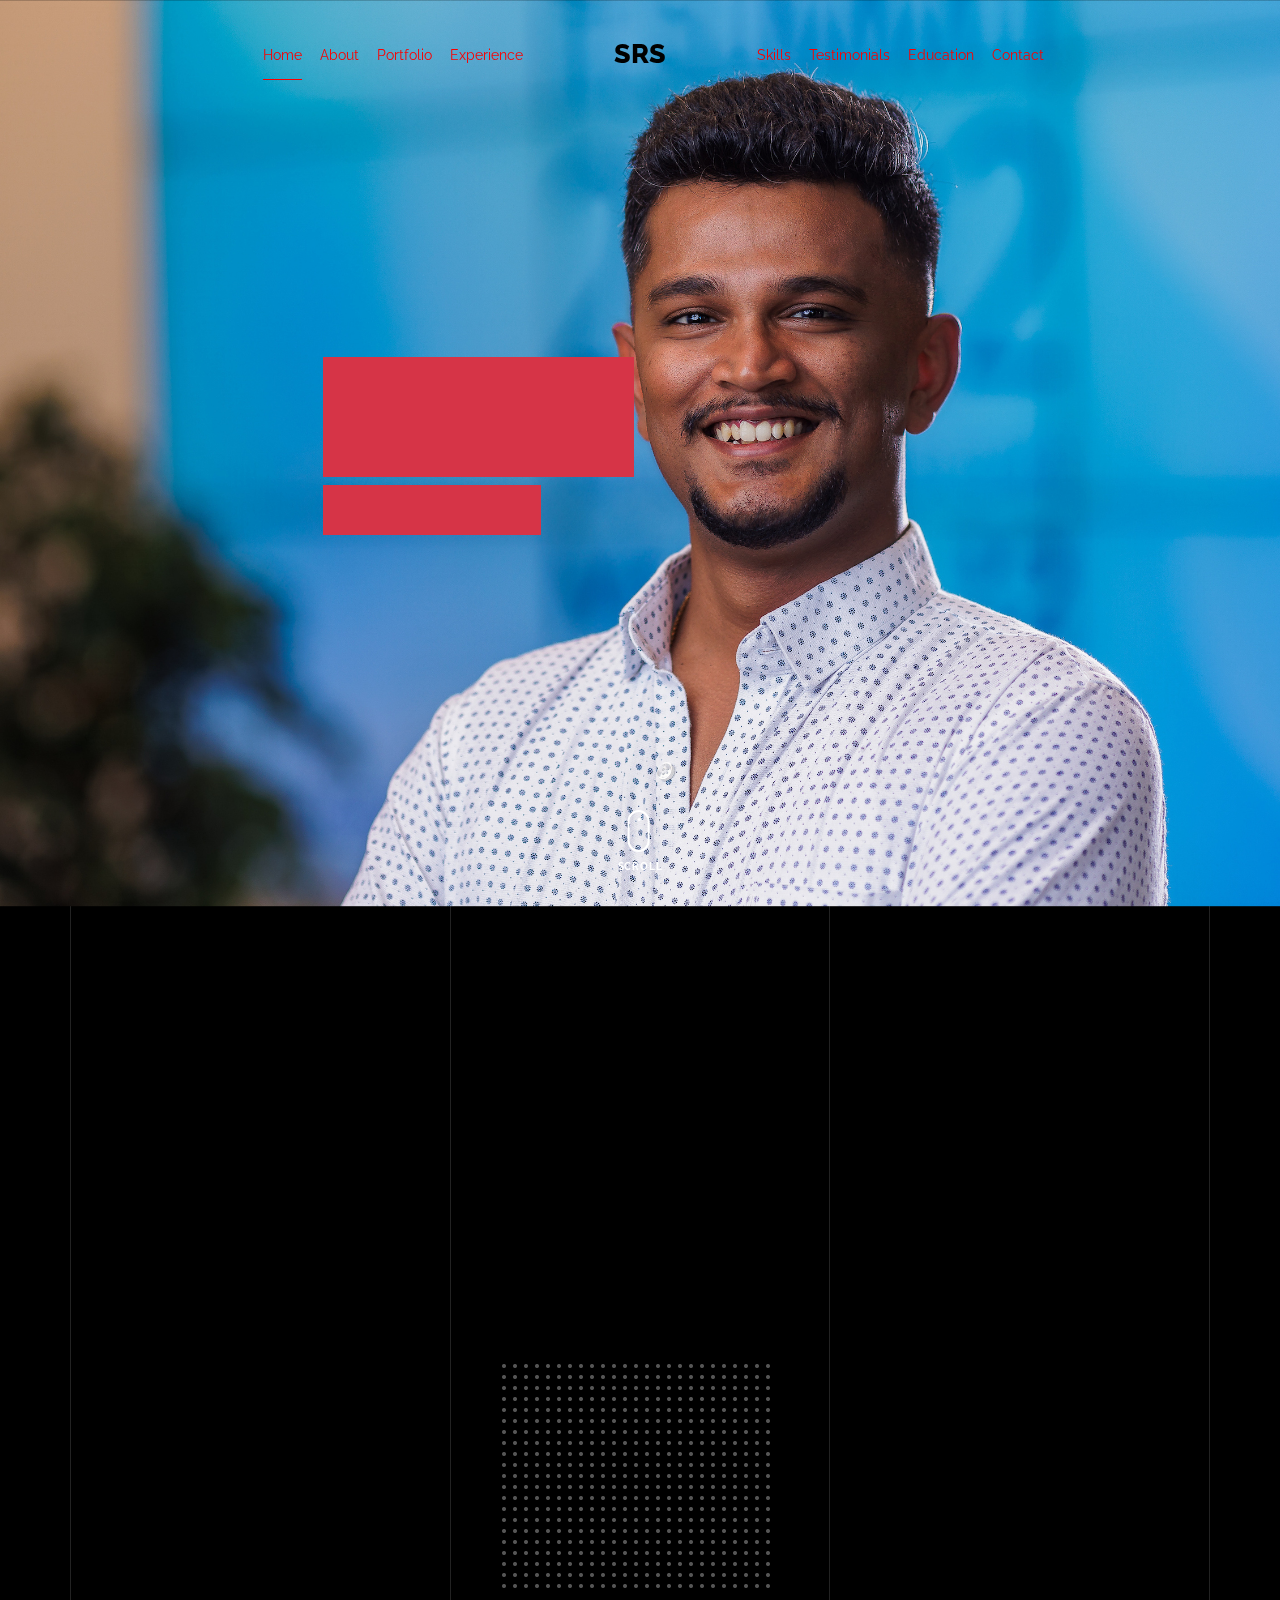
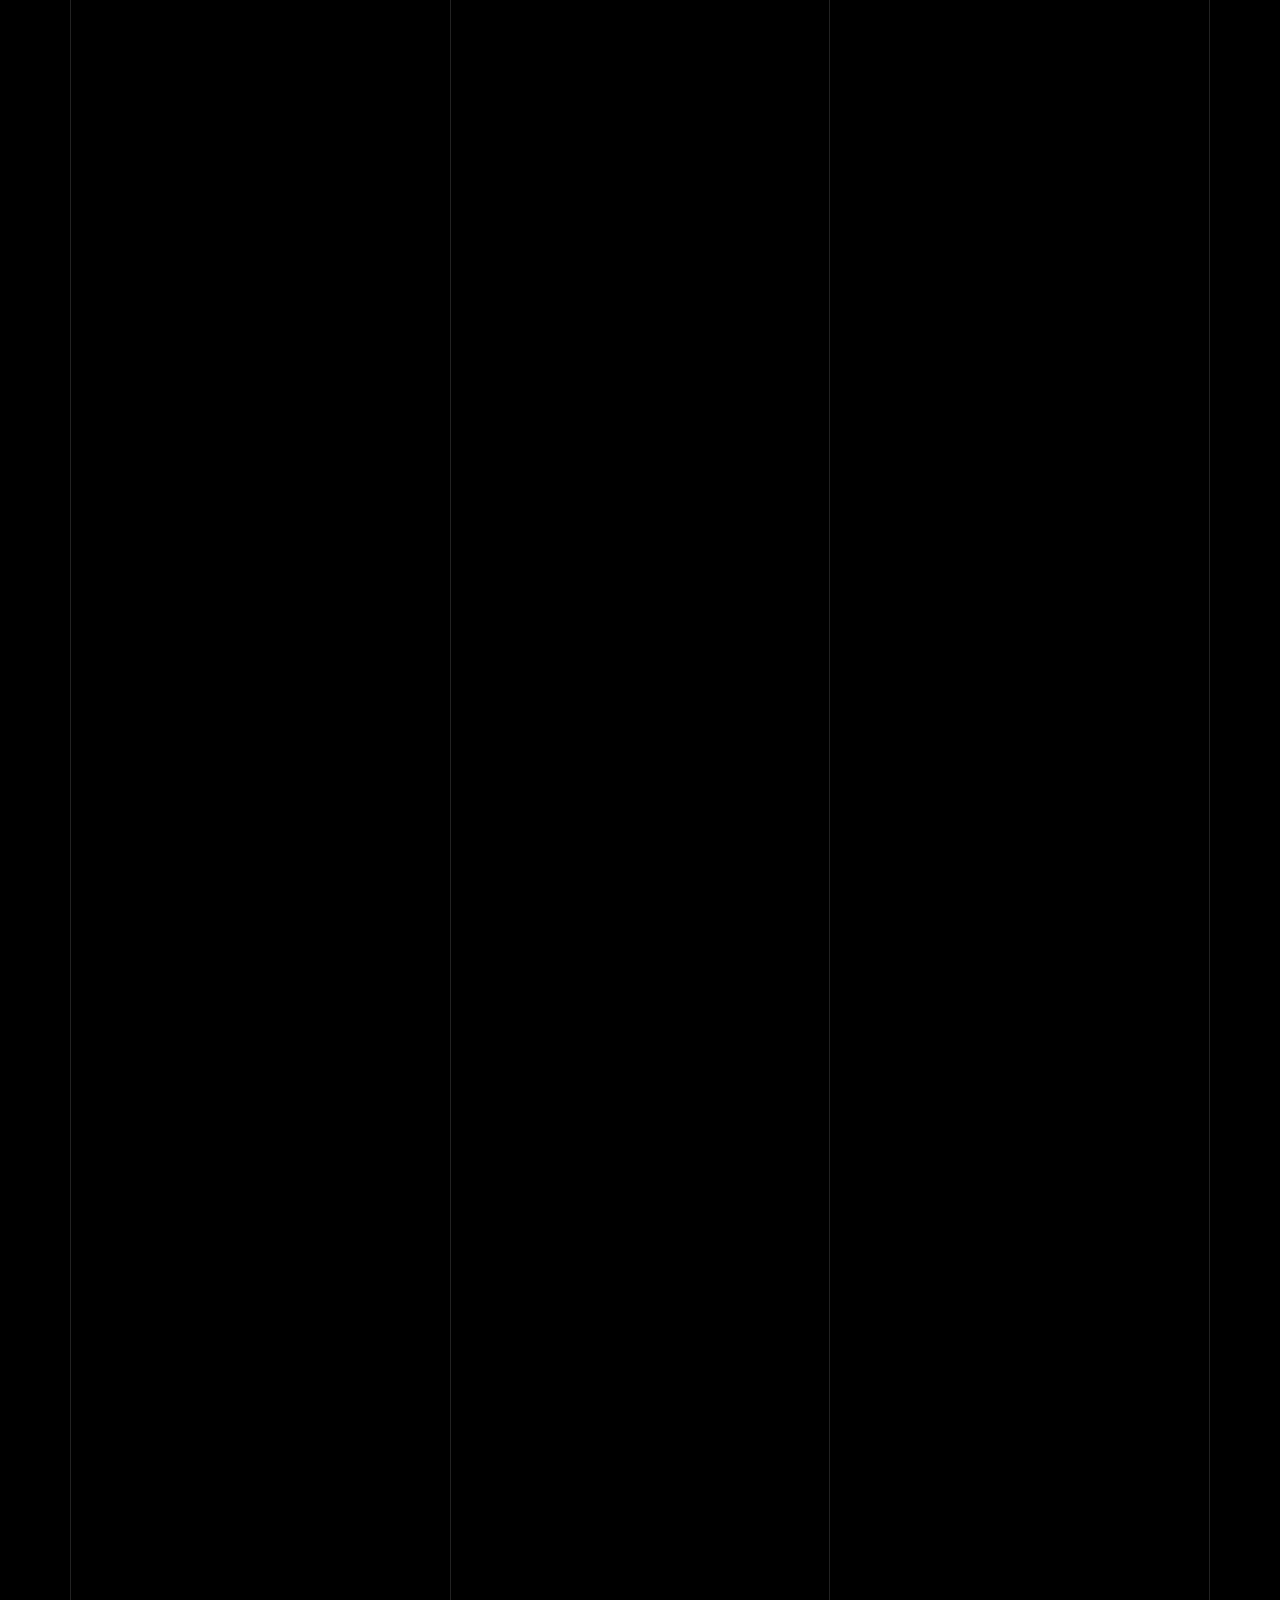
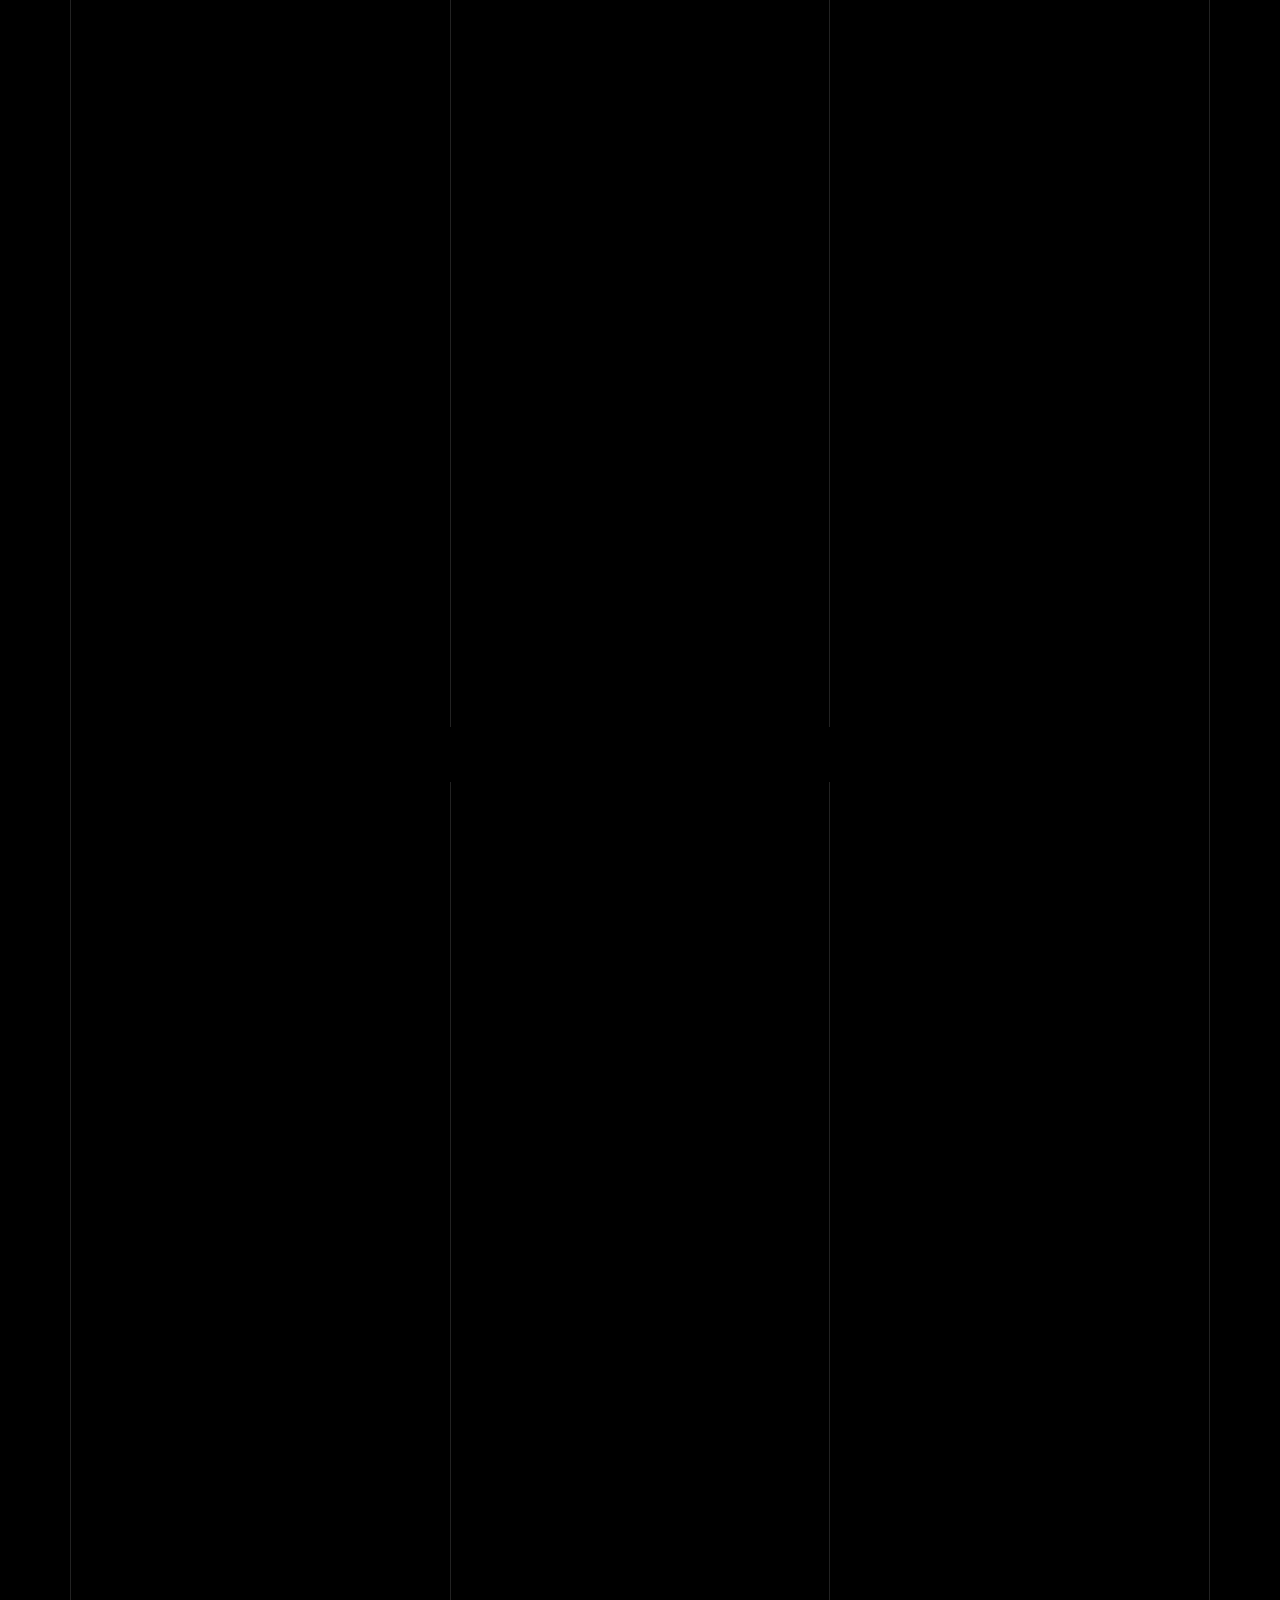
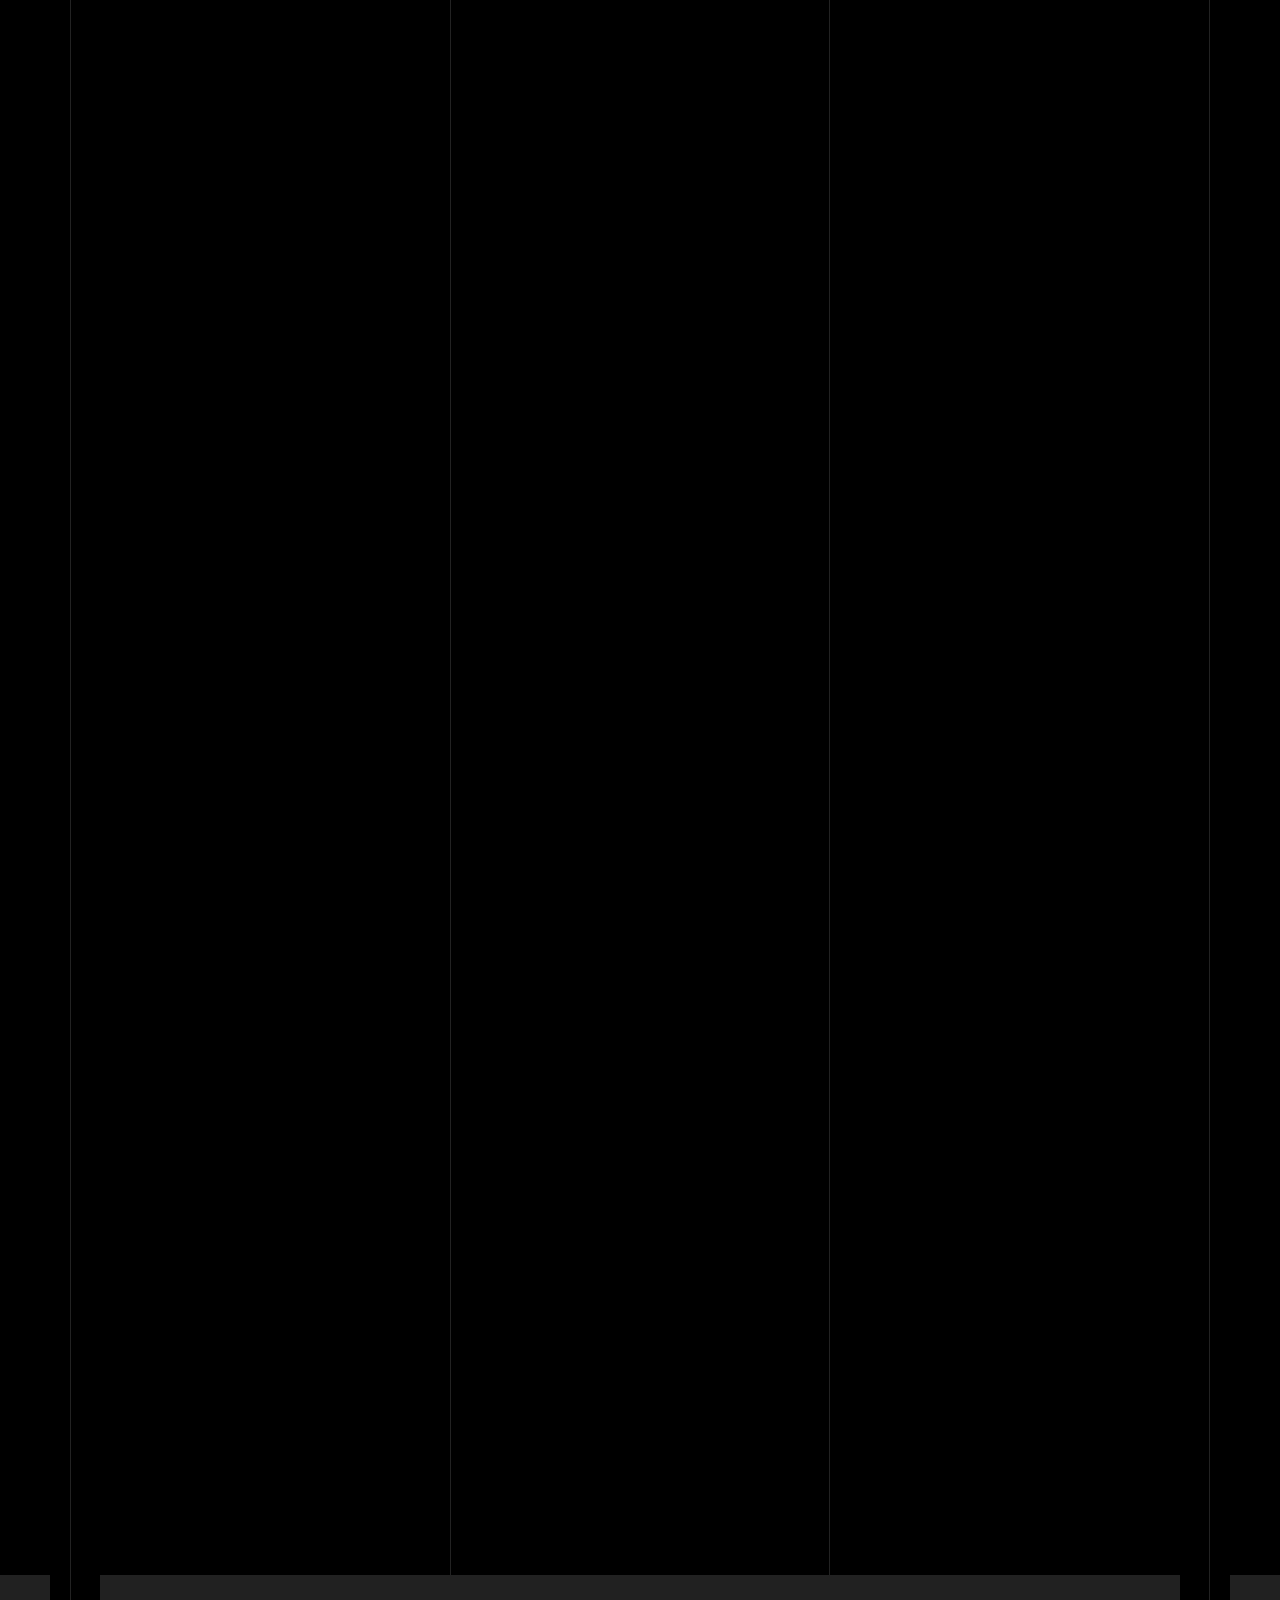
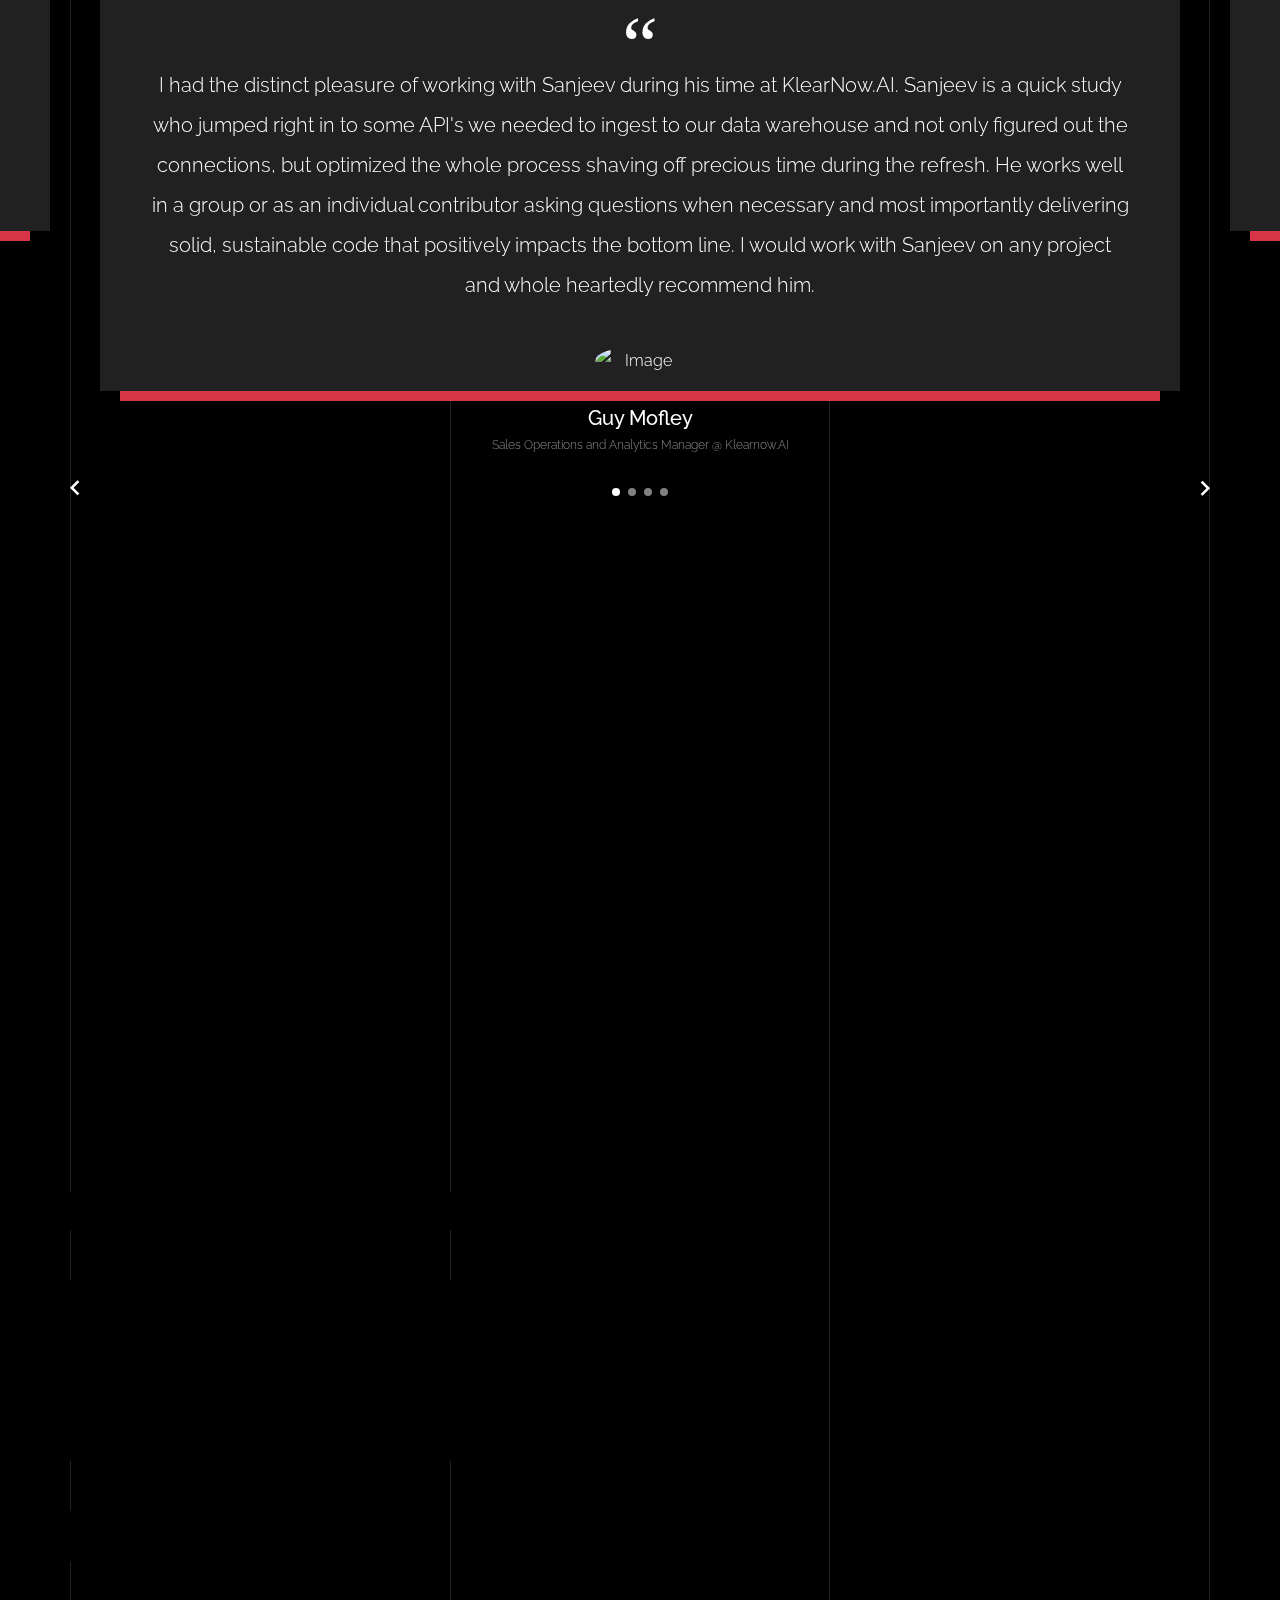
==== index.html @ c9aa0af3 "Added KAGR role to Exp" ====
<!doctype html>
<html lang="en">
  <head>
    <title>Sanjeev &mdash; Data Science Engineer</title>
    <meta charset="utf-8">
    <meta name="viewport" content="width=device-width, initial-scale=1, shrink-to-fit=no">

    <meta name="description" content="">
    <meta name="keywords" content="html, css, javascript, jquery">
    <meta name="author" content="">
		<!-- Global site tag (gtag.js) - Google Analytics -->
		<script async src="https://www.googletagmanager.com/gtag/js?id=UA-155301576-1"></script>
		<script>
		window.dataLayer = window.dataLayer || [];
		function gtag(){dataLayer.push(arguments);}
		gtag('js', new Date());
		gtag('config', 'UA-155301576-1');
    </script>
    
    <link rel="stylesheet" href="css/vendor/icomoon/style.css">
    <link rel="stylesheet" href="css/vendor/owl.carousel.min.css">
    <link rel="stylesheet" href="css/vendor/animate.min.css">
    <link rel="stylesheet" href="css/vendor/aos.css">
    <link rel="stylesheet" href="css/vendor/bootstrap.min.css">
    <link rel="stylesheet" href="css/vendor/jquery.fancybox.min.css">
    

    <!-- Theme Style -->
    <link rel="stylesheet" href="css/style.css">

  </head>
  <body data-spy="scroll" data-target=".site-nav-target" data-offset="200">

    <nav class="unslate_co--site-mobile-menu">
      <div class="close-wrap d-flex">
        <a href="#" class="d-flex ml-auto js-menu-toggle">
          <span class="close-label">Close</span>
          <div class="close-times">
            <span class="bar1"></span>
            <span class="bar2"></span>
          </div>
        </a>
      </div>
      <div class="site-mobile-inner"></div>
    </nav>


    <div class="unslate_co--site-wrap">

      <div class="unslate_co--site-inner">

        <div class="lines-wrap">
          <div class="lines-inner">
            <div class="lines"></div>
          </div>
        </div>
        <!-- END lines -->
      
      <nav class="unslate_co--site-nav site-nav-target">

        <div class="container">
        
          <div class="row align-items-center justify-content-between text-left">
            <div class="col-md-5 text-right">
              <ul class="site-nav-ul js-clone-nav text-left d-none d-lg-inline-block">
                <li class="has-children">
                  <a href="#home-section" class="nav-link">Home</a>
                  <ul class="dropdown">
                    <li>
                      <a href="https://github.com/rssanjeev/">GitHub</a>
                    </li>
                    <li>
                      <a href="http://www.linkedin.com/in/sanjeev-rs/">LinkedIn</a>
                    </li>
                    <li>
                      <a href="https://twitter.com/rssanjeev">Twitter</a>
                    </li>
                    <li>
                      <a href="https://www.facebook.com/rssanjeev">Facebook</a>
                    </li>
                    <li>
                      <a href="https://www.instagram.com/sanjeevrs/">Instagram</a>
                    </li>
                  </ul>
                </li>
                <li><a href="#about-section" class="nav-link">About</a></li>
                <li><a href="#portfolio-section" class="nav-link">Portfolio</a></li>
                <li><a href="#experience-section" class="nav-link">Experience</a></li>
              </ul>
            </div>
            <div class="site-logo pos-absolute">
              <a href="index.html" class="unslate_co--site-logo">SRS</a>
            </div>
            <div class="col-md-5 text-right text-lg-left">
              <ul class="site-nav-ul js-clone-nav text-left d-none d-lg-inline-block">
                <li><a href="#skills-section" class="nav-link">Skills</a></li>
                <li><a href="#testimonial-section" class="nav-link">Testimonials</a></li>
                <li><a href="#education-section" class="nav-link">Education</a></li>
                <li><a href="#contact-section" class="nav-link">Contact</a></li>
              </ul>

              <ul class="site-nav-ul-none-onepage text-right d-inline-block d-lg-none">
                <li><a href="#" class="js-menu-toggle">Menu</a></li>
              </ul>

            </div>
          </div>
        </div>

      </nav>
      <!-- END nav -->

      <div class="cover-v1 jarallax" style="background-image: url('images/cover_bg_2.jpg');" id="home-section">
        <div class="container">
          <div class="row align-items-center">
              
            <div class="col-md-7 mx-auto text-lg-left">
              <h1 class="heading gsap-reveal-hero">Sanjeev</h1>
              <h2 class="subheading gsap-reveal-hero">Data Engineer</h2>
            </div>

          </div>
        </div>


        <a href="#about-section" class="mouse-wrap smoothscroll">
          <span class="mouse">
            <span class="scroll"></span>
          </span>
          <span class="mouse-label">Scroll</span>
        </a>

      </div>
      <!-- END .cover-v1 -->

<div class="unslate_co--section" id="about-section">
        <div class="container">
          
          <div class="section-heading-wrap text-center mb-5">
            <h2 class="heading-h2 text-center divider"><span class="gsap-reveal">About Me</span></h2>
            <span class="gsap-reveal">
            <img src="images/divider.png" alt="divider" width="76">
            </span>
          </div>
          

          <div class="row mt-5 justify-content-between">
            <div class="col-lg-7 mb-5 mb-lg-0">
              <figure class="dotted-bg gsap-reveal-img ">
                <img src="images/about_me_pic2.jpg" alt="Image" class="img-fluid">
              </figure>
            </div>
            <div class="col-lg-4 pr-lg-5">
              <!-- <h3 class="mb-4 heading-h3"><span class="gsap-reveal">We can make it together</span></h3> -->
              <p class="lead gsap-reveal">With 7 years of industry experience in data engineering, analytics, warehousing techniques, ETL data pipelines & machine learning, 
                
                <br><br>Along with numerous projects showcasing my command over data engineering through SQL, Python, PySpark & R combined with outstanding interpersonal skills, I firmly believe that I can design, develop and 
                deliver analytical solutions with exceptional efficiency to your business problems.</p>
              <p class="gsap-reveal"><a href="https://sanjeev-portfolio-resume.s3.amazonaws.com/Sanjeev.pdf" class="btn btn-outline-pill btn-custom-light">Download my CV</a></p>
            </div>
          </div>
        </div>
</div>

<div class="unslate_co--section" id="experience-section">
  <div class="container">
    <div class="section-heading-wrap text-center mb-5">
      <h2 class="heading-h2 text-center divider"><span class="gsap-reveal">Experience</span></h2>
      <span class="gsap-reveal"><img src="images/divider.png" alt="divider" width="76"></span>
    </div>

    <div>
      <div class="feature-v1" data-aos="fade-up" data-aos-delay="0">
        <div class="wrap-icon mb-3">
          <!-- <img src="images/svg/001-options.svg" alt="Image" width="45"> -->
        </div>
        <h3>Data Engineer 3</h3>
        <h6>Kraft Analytics Group</h6>
        <h10 class="blog-post-meta">Jun 2023 – Present</h10>
        <ul>
        <p>● Redesigned & deployed reatil & marketing end-to-end data pipeline, improving efficiency and consistency.</p>
        <p>● Assisting Enterprise Service team with Ad-hoc data modeling & data pipeline redesign efforts.</p>
        <p>● Spearheading the dbt data modeling team to improve data intergrity & semantics, help stakeholders to better understand the structure & relationship of the data lineage
          thereby assisting the executive team to make informed descisions.</p>
      </ul>
      </div>
        <div class="feature-v1" data-aos="fade-up" data-aos-delay="0">
          <div class="wrap-icon mb-3">
            <!-- <img src="images/svg/001-options.svg" alt="Image" width="45"> -->
          </div>
          <h3>Senior Data Engineer</h3>
          <h6>Klearnow.AI</h6>
          <h10 class="blog-post-meta">Nov 2022 – May 2023</h10>
          <ul>
          <p>● Led the data engineering team on re-designing a PySpark pipeline that loads shipment & merchandise data into
            Redshift warehouse’s one-big-table via a multi-node EMR cluster.</p>
          <p>● Collaborated with the AI team in building a data pipeline used for real time shipment tracking and analysis, by
            ingesting data extracted from third party shipment contracts.</p>
          <p>● Reduced shipment tracking dashboard latency from 48 mins to 17mins, by identifying and resolving bottlenecks
            and inefficient code practices across the entire data pipeline.</p>
          <p>● Designed & developed HubSpot API pipeline in Python to extract customer interaction data like contacts, emails,
            calls, notes, etc. and harness new avenues of insight. This increased the customer retention by 18%.</p>
          <p>● Reduced CPU utilization on the data warehouse by 22% by introducing materialized views and data validation
            before writing data into the respective schemas. This also fixed a multitude of data quality issues such as
            duplicacy & data inaccuracy.</p>
        </ul>
        </div> 
      <div>
        <div class="feature-v1" data-aos="fade-up" data-aos-delay="0">
          <div class="wrap-icon mb-3">
            <!-- <img src="images/svg/001-options.svg" alt="Image" width="45"> -->
          </div>
          <h3>Data Engineer</h3>
          <h6>AstraZeneca</h6>
          <h10 class="blog-post-meta">Nov 2020 – Nov 2022</h10>
          <ul>
          <p>● Engineered a data pipeline that ingests global rare disease clinical trials data that enhanced the R&D team’s drug
            development, keeping data accuracy as the primary business goal while avoiding data redundancy.</p>
          <p>● Developed a pipeline that migrated study & patient data from multiple sources into our Snowflake warehouse and
            in turn to our Qlik dashboards through AWS EC2 and S3 buckets. This opened the Clinical Trials to a larger
            population of patients based on the insight generated by the symptomology dashboards.</p>
          <p>● Spearheaded a cross-functional data wrangling & intergrity effort to predict deviation from other similar clinical
            trials by extracting data from various sources.</p>
        </ul>
        </div> 
      </div>
      <div>
        <div class="feature-v1" data-aos="fade-up" data-aos-delay="0">
          <div class="wrap-icon mb-3">
            <!-- <img src="images/svg/001-options.svg" alt="Image" width="45"> -->
          </div>
          <h3>Graduate Research Assistant</h3>
          <h6>Syracuse University</h6>
          <h10 class="blog-post-meta">Jan 2020 – Mar 2020</h10><ul>
          <p>● Designed and containerized a scalable learning platform; 800+ students registered in the first semester of launch</p></ul>
        </div> 
      </div>
      <div>
        <div class="feature-v1" data-aos="fade-up" data-aos-delay="100">
          <div class="wrap-icon mb-3">
            <!-- <img src="images/svg/001-options.svg" alt="Image" width="45"> -->
          </div><br>
          <h3>Data Analytics Intern</h3>
          <h6>Marathon Energy</h6>
          <h10 class="blog-post-meta">May 2019 – Dec 2019</h10><ul>
            <p>● Designed and implemented data pipelines with Python-Selenium web-scraper for revenue driving teams to
              improve data governance. These pipelines fueled PowerBI dashboards with data extracted from sources like
              National Grid, and exported it into our local servers. This also improved data refresh rate by 94%.</p>
        </ul>
        </div> 
      </div>
      <div>
        <div class="feature-v1" data-aos="fade-up" data-aos-delay="0">
          <div class="wrap-icon mb-3">
            <!-- <img src="images/svg/001-options.svg" alt="Image" width="45"> -->
          </div><br>
          <h3>Data Analyst</h3>
          <h6>Latentview Analytics</h6>
          <h10 class="blog-post-meta">Jan 2018 – Jul 2018</h10><ul>
            <p>● Surveyed stockholders, conceived ideas as a part of the data science team that predicts quarterly customer
              conversion rate and propose strategies to improve it.</p>
            <p>● Established in-house methods to extract results from end-to-end descriptive analysis that administered Ad
              placement on the customer’s website which increased sales and customer retention by 12%.</p>
                    </ul>
        </div> 
      </div>
      <div>
        <div class="feature-v1" data-aos="fade-up" data-aos-delay="100">
          <div class="wrap-icon mb-3">
            <!-- <img src="images/svg/001-options.svg" alt="Image" width="45"> -->
          </div><br>
          <h3>Data Engineer</h3>
          <h6>Cognizant Technology Solutions</h6>
          <h10 class="blog-post-meta">Aug 2014 – Jan 2018</h10><ul>
            <p>
              ● Led a cross-functional team that utilizes international customer transaction and global monetary data to enhance
              data accuracy & compliance through data warehousing techniques & complex queries.
            </p>
            <p>● Reduced service downtime by implementing a caching system that helped warm up databases with daily foreign
              exchange data on service startup by 85 minutes per day.</p>
                    </ul>
        </div> 
      </div>

    </div>
  </div>
</div>




      <div class="unslate_co--section" id="portfolio-section">
        <div class="container">
          
          
          <div class="relative"><div class="loader-portfolio-wrap"><div class="loader-portfolio"></div></div> </div>
          <div id="portfolio-single-holder"></div>

          <div class="portfolio-wrapper">

            <div class="d-flex align-items-center mb-4 gsap-reveal gsap-reveal-filter">
              <h2 class="mr-auto heading-h2"><span class="gsap-reveal">Portfolio</span></h2>

              <!-- <a href="#" class="text-white js-filter d-inline-block d-lg-none">Filter</a>
              
              <div class="filter-wrap">
                <div class="filter ml-auto" id="filters">
                  <a href="#" class="active" data-filter="*">All</a>
                  <a href="#" data-filter=".web">Web</a>
                  <a href="#" data-filter=".branding">Branding</a>
                  <a href="#" data-filter=".illustration">Illustration</a>
                  <a href="#" data-filter=".packaging">Packaging</a>
                </div>
              </div> -->
            </div>

            

            
            <div id="posts" class="row gutter-isotope-item">
              <div class="item web branding col-sm-6 col-md-6 col-lg-4 isotope-mb-2">
                <a href="portfolio-single-1.html" class="portfolio-item ajax-load-page isotope-item gsap-reveal-img" data-id="1">
                    <div class="overlay">
                      <span class="wrap-icon icon-link2"></span>
                      <div class="portfolio-item-content">
                        <h3>Trend Analysis of Stock Price and Financial News</h3>
                        <p>predictive analytics, pyspark, webscrapping</p>
                      </div>
                    </div>
                    <img src="images/work_1_md.jpg" class="lazyload  img-fluid" alt="Images" />
                  </a>
              </div>

              <div class="item branding packaging illustration col-sm-6 col-md-6 col-lg-4 isotope-mb-2 ">
                <a href="portfolio-single-2.html" class="portfolio-item ajax-load-page item-portrait isotope-item gsap-reveal-img" data-id="2">
                    <div class="overlay">
                      <span class="wrap-icon icon-link2"></span>
                      <div class="portfolio-item-content">
                        <h3>Drug Recommendation System</h3>
                        <p>healthcare, RShiny, clustering</p>
                      </div>
                    </div>
                    <img src="images/work_2_md.jpg" class="lazyload  img-fluid" alt="Images" />
                  </a>
              </div>

              <div class="item branding packaging col-sm-6 col-md-6 col-lg-4 isotope-mb-2">
                <a href="portfolio-single-3.html" class="portfolio-item isotope-item gsap-reveal-img ajax-load-page" data-id="3">
                    <div class="overlay">
                      <span class="wrap-icon icon-link2"></span>
                      <div class="portfolio-item-content">
                        <h3>Data Warhousing & Pipelines</h3>
                        <p>ETL, Dimensional Modelling, Data Architecture</p>
                      </div>
                    </div>
                    <img src="images/work_3_md.jpg" class="lazyload  img-fluid" alt="Images" />
                  </a>
              </div>

              <div class="item branding packaging col-sm-6 col-md-6 col-lg-4 isotope-mb-2">
                <a href="portfolio-single-Boston.html" class="portfolio-item isotope-item gsap-reveal-img ajax-load-page" data-id="3">
                    <div class="overlay">
                      <span class="wrap-icon icon-link2"></span>
                      <div class="portfolio-item-content">
                        <h3>Boston Crime Pipeline</h3>
                        <p>Python Pipeline, Dimensional Warehouse</p>
                      </div>
                    </div>
                    <img src="images/bostonstrong.png" class="lazyload  img-fluid" alt="Images" />
                  </a>
              </div>
              
              <div class="item branding packaging col-sm-6 col-md-6 col-lg-4 isotope-mb-2">
                <a href="portfolio-single-4.html" class="portfolio-item ajax-load-page item-portrait isotope-item gsap-reveal-img" data-id="4">
                    <div class="overlay">
                      <span class="wrap-icon icon-link2"></span>
                      <div class="portfolio-item-content">
                        <h3>Customer Retention Booster</h3>
                        <p>Python - Web Scrapper, R, Shiny, ML-Classification</p>
                      </div>
                    </div>
                    <img src="images/work_4_md.jpg" class="lazyload  img-fluid" alt="Images" />
                  </a>
              </div>

              <div class="item branding packaging col-sm-6 col-md-6 col-lg-4 isotope-mb-2">
                <a href="portfolio-single-flask.html" class="portfolio-item isotope-item gsap-reveal-img ajax-load-page" data-id="5">
                    <div class="overlay">
                      <span class="wrap-icon icon-link2"></span>
                      <div class="portfolio-item-content">
                        <h3>Blog Website - Flask</h3>
                        <p>Python, Flask, HTML & CSS</p>
                      </div>
                    </div>
                    <img src="images/flask.jpg" class="lazyload  img-fluid" alt="Images" />
                  </a>
              </div>

              <div class="item branding packaging col-sm-6 col-md-6 col-lg-4 isotope-mb-2">
                <a href="portfolio-single-5.html" class="portfolio-item isotope-item gsap-reveal-img ajax-load-page" data-id="4">
                    <div class="overlay">
                      <span class="wrap-icon icon-link2"></span>
                      <div class="portfolio-item-content">
                        <h3>Income Predictor</h3>
                        <p>R, Shiny, ML-Clustering & Classification</p>
                      </div>
                    </div>
                    <img src="images/work_5_md.jpg" class="lazyload  img-fluid" alt="Images" />
                  </a>
              </div>
              
              <div class="item branding packaging col-sm-6 col-md-6 col-lg-4 isotope-mb-2">
                <a href="portfolio-single-6.html" class="portfolio-item ajax-load-page item-portrait isotope-item gsap-reveal-img" data-id="4">
                    <div class="overlay">
                      <span class="wrap-icon icon-link2"></span>
                      <div class="portfolio-item-content">
                        <h3>Digit Recognizer</h3>
                        <p>R, ML-Classification</p>
                      </div>
                    </div>
                    <img src="images/work_6_md.jpg" class="lazyload  img-fluid" alt="Images" />
                  </a>
              </div>

              <div class="item branding packaging col-sm-6 col-md-6 col-lg-4 isotope-mb-2">
                <a href="portfolio-single-7.html" class="portfolio-item isotope-item gsap-reveal-img ajax-load-page" data-id="4">
                    <div class="overlay">
                      <span class="wrap-icon icon-link2"></span>
                      <div class="portfolio-item-content">
                        <h3>Regression and Artificial Neural Network</h3>
                        <p>R, Keras, Random Forest, Tidyverse</p>
                      </div>
                    </div>
                    <img src="images/work_7_md.jpg" class="lazyload  img-fluid" alt="Images" />
                  </a>
              </div>
              
              <div class="item branding packaging col-sm-6 col-md-6 col-lg-4 isotope-mb-2">
                <a href="portfolio-single-8.html" class="portfolio-item ajax-load-page item-portrait isotope-item gsap-reveal-img" data-id="4">
                    <div class="overlay">
                      <span class="wrap-icon icon-link2"></span>
                      <div class="portfolio-item-content">
                        <h3>Publication Database</h3>
                        <p>SQL Server, MS Access, MS Excel</p>
                      </div>
                    </div>
                    <img src="images/work_8_md.jpg" class="lazyload  img-fluid" alt="Images" />
                  </a>
              </div>

              <div class="item branding packaging col-sm-6 col-md-6 col-lg-4 isotope-mb-2">
                <a href="portfolio-single-9.html" class="portfolio-item ajax-load-page item-portrait isotope-item gsap-reveal-img" data-id="4">
                    <div class="overlay">
                      <span class="wrap-icon icon-link2"></span>
                      <div class="portfolio-item-content">
                        <h3>Cluster Analysis and Decision Tree Induction</h3>
                        <p>R, ML - Decision Tree & CLuster Analysis, Classification</p>
                      </div>
                    </div>
                    <img src="images/work_9_md.jpg" class="lazyload  img-fluid" alt="Images" />
                  </a>
              </div>



              <!-- <div class="item web packaging col-sm-6 col-md-6 col-lg-4 isotope-mb-2">

                <a href="images/work_4_full.jpg" class="portfolio-item isotope-item gsap-reveal-img" data-fancybox="gallery" data-caption="Watch">
                    <div class="overlay">
                      <span class="wrap-icon icon-photo2"></span>
                      <div class="portfolio-item-content">
                        <h3>Watch</h3>
                        <p>web, packaging</p>
                      </div>
                    </div>
                    <img src="images/work_4_full.jpg" class="lazyload  img-fluid" alt="Images" />
                  </a>

              </div> -->

              <!-- <div class="item illustration packaging col-sm-6 col-md-6 col-lg-4 isotope-mb-2">
                <a href="images/work_5_md.jpg" class="portfolio-item isotope-item gsap-reveal-img" data-fancybox="gallery" data-caption="Shoe Rebranding">
                    <div class="overlay">
                      <span class="wrap-icon icon-photo2"></span>
                      <div class="portfolio-item-content">
                        <h3>Shoe Rebranding</h3>
                        <p>illustration, packaging</p>
                      </div>
                    </div>
                    <img src="images/work_5_md.jpg" class="lazyload  img-fluid" alt="Images" />
                  </a>
              </div>

              <div class="item web branding col-sm-6 col-md-6 col-lg-4 isotope-mb-2">
                <a href="portfolio-single-2.html" class="portfolio-item ajax-load-page item-portrait isotope-item gsap-reveal-img" data-id="2">
                    <div class="overlay">
                      <span class="wrap-icon icon-link2"></span>
                      <div class="portfolio-item-content">
                        <h3>Reshape</h3>
                        <p>web, branding</p>
                      </div>
                    </div>
                    <img src="images/work_6_md.jpg" class="lazyload  img-fluid" alt="Images" />
                  </a>
              </div>

              <div class="item branding packaging col-sm-6 col-md-6 col-lg-4 isotope-mb-2">
                <a href="images/work_7_a_md.jpg" class="portfolio-item item-portrait isotope-item gsap-reveal-img " data-fancybox="gallery" data-caption="Modern Building">
                    <div class="overlay">
                      <span class="wrap-icon icon-photo2"></span>
                      <div class="portfolio-item-content">
                        <h3>Modern Building</h3>
                        <p>branding, packaging</p>
                      </div>
                    </div>
                    <img src="images/work_7_a_md.jpg" class="lazyload  img-fluid" alt="Images" />
                  </a>
              </div>

              <div class="item web branding col-sm-6 col-md-6 col-lg-4 isotope-mb-2">
                <a href="https://www.youtube.com/watch?v=mwtbEGNABWU" class="portfolio-item isotope-item gsap-reveal-img" data-fancybox="gallery" data-caption="Showreel 2019">
                    <div class="overlay">
                      <span class="wrap-icon icon-play_circle_filled"></span>
                      <div class="portfolio-item-content">
                        <h3>Showreel 2019</h3>
                        <p>web, branding</p>
                      </div>
                    </div>
                    <img src="images/work_8_md.jpg" class="lazyload  img-fluid" alt="Images" />
                  </a>
              </div>

              <div class="item web illustration col-sm-6 col-md-6 col-lg-4 isotope-mb-2">
                <a href="images/work_9_a_md.jpg" class="portfolio-item isotope-item gsap-reveal-img" data-fancybox="gallery" data-caption="Render Packaging">
                    <div class="overlay">
                      <span class="wrap-icon icon-photo2"></span>
                      <div class="portfolio-item-content">
                        <h3>Render Packaging</h3>
                        <p>web, illustration</p>
                      </div>
                    </div>
                    <img src="images/work_9_a_md.jpg" class="lazyload  img-fluid" alt="Images" />
                  </a>
              </div> -->

            </div>
            
          </div>


        </div>
      </div>


      <!-- <div class="unslate_co--section">
        <div class="container">
          <div class="owl-carousel logo-slider">
            <div class="logo-v1 gsap-reveal">
              <img src="images/logo-google.png" alt="Image" class="img-fluid">
            </div>
            <div class="logo-v1 gsap-reveal">
              <img src="images/logo-puma.png" alt="Image" class="img-fluid">
            </div>
            <div class="logo-v1 gsap-reveal">
              <img src="images/logo-paypal.png" alt="Image" class="img-fluid">
            </div>
            <div class="logo-v1 gsap-reveal">
              <img src="images/logo-adobe.png" alt="Image" class="img-fluid">
            </div>
          </div>
        </div>
      </div> -->


<div class="unslate_co--section" id="skills-section">
        <div class="container">
          <div class="section-heading-wrap text-center mb-5">
            <h2 class="heading-h2 text-center divider"><span class="gsap-reveal">Skills</span></h2>
            <span class="gsap-reveal"><img src="images/divider.png" alt="divider" width="76"></span>
          </div>
<div>
            <div>
              <div class="feature-v1" data-aos="fade-up" data-aos-delay="0">
                <div class="wrap-icon mb-3">
                  <!-- <img src="images/svg/001-options.svg" alt="Image" width="45"> -->
                </div>
                <h4>Languages</h4>
                <!-- <h10 class="blog-post-meta">Jan 2020 – Mar 2020</h10> -->
                <ul>
                  <p>SQL, Python, R, PySpark, R</p></ul>
              </div> 

              <div class="feature-v1" data-aos="fade-up" data-aos-delay="0">
                <div class="wrap-icon mb-3">
                  <!-- <img src="images/svg/001-options.svg" alt="Image" width="45"> -->
                </div>
                <br><h4>Databases & Tools</h4>
                <!-- <h10 class="blog-post-meta">Jan 2020 – Mar 2020</h10> -->
                <ul>
                  <p>Power BI, Tableau, AWS - EC2, S3, EMR, RDS, Redshift, Google Analytics, Docker, Hive, Snowflake</p></ul>
              </div>
              <div class="feature-v1" data-aos="fade-up" data-aos-delay="0">
                <div class="wrap-icon mb-3">
                  <!-- <img src="images/svg/001-options.svg" alt="Image" width="45"> -->
                </div>
                <br><h4>Data Analysis</h4>
                <!-- <h10 class="blog-post-meta">Jan 2020 – Mar 2020</h10> -->
                <ul>
                  <p>Pandas, Numpy, Scikit-Learn, matplotlib, Shiny, ggplot2, Flask,</p></ul>
              </div>
              <div class="feature-v1" data-aos="fade-up" data-aos-delay="0">
                <div class="wrap-icon mb-3">
                  <!-- <img src="images/svg/001-options.svg" alt="Image" width="45"> -->
                </div>
                <br><h4>Data Modeling & ETL</h4>
                <!-- <h10 class="blog-post-meta">Jan 2020 – Mar 2020</h10> -->
                <ul>
                  <p>SSIS, OLTP, OLAP, Snapshot, KPI, OLTP, OLAP, dbt</p></ul>
              <div class="feature-v1" data-aos="fade-up" data-aos-delay="0">
                <div class="wrap-icon mb-3">
                  <!-- <img src="images/svg/001-options.svg" alt="Image" width="45"> -->
                </div>
                <br><h4>Version Control & Collaboration</h4>
                <!-- <h10 class="blog-post-meta">Jan 2020 – Mar 2020</h10> -->
                <ul>
                  <p>Git, Jenkins, JIRA, Confluence</p></ul>
                  </div>
              </div>
            </div>
          </div>
          </div>
</div>


      <div class="unslate_co--section section-counter" id="skills2-section">
        <div class="container">
          <div class="row pt-5">
            <div class="col-6 col-sm-6 mb-5 mb-lg-0 col-md-6 col-lg-3" data-aos="fade-up" data-aos-delay="0">
              <div class="counter-v1 text-center">
                <span class="number-wrap">
                  <span class="number number-counter" data-number="87">0</span>
                  <span class="append-text">%</span>
                </span>
                <span class="counter-label">Data Acquisition</span>
              </div>
            </div>
            <div class="col-6 col-sm-6 mb-5 mb-lg-0 col-md-6 col-lg-3" data-aos="fade-up" data-aos-delay="100">
              <div class="counter-v1 text-center">
                <span class="number-wrap">
                  <span class="number number-counter" data-number="92">0</span>
                  <span class="append-text">%</span>
                </span>
                <span class="counter-label">Data Pre-processing</span>
              </div>
            </div>
            <div class="col-6 col-sm-6 mb-5 mb-lg-0 col-md-6 col-lg-3" data-aos="fade-up" data-aos-delay="200">
              <div class="counter-v1 text-center">
                <span class="number-wrap">
                  <span class="number number-counter" data-number="45">0</span>
                  <span class="append-text">%</span>
                </span>
                <span class="counter-label">Machine learning</span>
              </div>
            </div>
            <div class="col-6 col-sm-6 mb-5 mb-lg-0 col-md-6 col-lg-3" data-aos="fade-up" data-aos-delay="300">
              <div class="counter-v1 text-center">
                <span class="number-wrap">
                  <span class="number number-counter" data-number="75">0</span>
                  <span class="append-text">%</span>
                </span>
                <span class="counter-label">Data Visualization</span>
              </div><br><br>
            </div>
            <div class="col-6 col-sm-6 mb-5 mb-lg-0 col-md-6 col-lg-3" data-aos="fade-up" data-aos-delay="300">
              <div class="counter-v1 text-center">
                <span class="number-wrap">
                  <span class="number number-counter" data-number="88">0</span>
                  <span class="append-text">%</span>
                </span>
                <span class="counter-label">Data Pipelining</span>
              </div>
            </div>
            <div class="col-6 col-sm-6 mb-5 mb-lg-0 col-md-6 col-lg-3" data-aos="fade-up" data-aos-delay="300">
              <div class="counter-v1 text-center">
                <span class="number-wrap">
                  <span class="number number-counter" data-number="80">0</span>
                  <span class="append-text">%</span>
                </span>
                <span class="counter-label">Data Governance</span>
              </div>
            </div>
            <div class="col-6 col-sm-6 mb-5 mb-lg-0 col-md-6 col-lg-3" data-aos="fade-up" data-aos-delay="300">
              <div class="counter-v1 text-center">
                <span class="number-wrap">
                  <span class="number number-counter" data-number="89">0</span>
                  <span class="append-text">%</span>
                </span>
                <span class="counter-label">Data Warehousing</span>
              </div>
            </div>
            <div class="col-6 col-sm-6 mb-5 mb-lg-0 col-md-6 col-lg-3" data-aos="fade-up" data-aos-delay="300">
              <div class="counter-v1 text-center">
                <span class="number-wrap">
                  <span class="number number-counter" data-number="90">0</span>
                  <span class="append-text">%</span>
                </span>
                <span class="counter-label">Database Management</span>
              </div>
            </div>
          </div>
        </div>
      </div>
      <!-- END .counter -->

      <div class="unslate_co--section" id="testimonial-section">
        <div class="container">
          <div class="section-heading-wrap text-center mb-5">
            <h2 class="heading-h2 text-center divider"><span class="gsap-reveal">Testimonials</span></h2>
            <span class="gsap-reveal"><img src="images/divider.png" alt="divider" width="76"></span>
          </div>
        </div>

        <div class="owl-carousel testimonial-slider" data-aos="fade-up">
          <div>
            <div class="testimonial-v1">
              <div class="testimonial-inner-bg">
                <span class="quote">&ldquo;</span>
                <blockquote>
                  I had the distinct pleasure of working with Sanjeev during his time at KlearNow.AI. Sanjeev is a quick study who jumped right in to some API's we needed to ingest to our data warehouse and not only figured out the connections, but optimized the whole process shaving off precious time during the refresh. 
                  He works well in a group or as an individual contributor asking questions when necessary and most importantly delivering solid, sustainable code that positively impacts the bottom line. I would work with Sanjeev on any project and whole heartedly recommend him.
                </blockquote>
              </div>
              
              <div class="testimonial-author-info">
                <img src="images/guy_mofley.jpg" alt="Image">
                <h3>Guy Mofley</h3>
                <span class="d-block position">Sales Operations and Analytics Manager @ Klearnow.AI</span>
              </div>

            </div>
          </div>
          <div>
            <div class="testimonial-v1">
              <div class="testimonial-inner-bg">
                <span class="quote">&ldquo;</span>
                <blockquote>
                  It has been a pleasure working with Sanjeev. While he has interned with our company, he has learned a lot about the Energy industry and has helped us stream line some of our processes.
                </blockquote>
              </div>
              
              <div class="testimonial-author-info">
                <img src="images/person_man_1.jpg" alt="Image">
                <h3>Tammy Maule</h3>
                <span class="d-block position">Exec. Director @ Marathon Enerygy</span>
              </div>

            </div>
          </div>
          <div>
            <div class="testimonial-v1">
              <div class="testimonial-inner-bg">
                <span class="quote">&ldquo;</span>
                <blockquote>
                  Sanjeev created a web scrape tool for us that will look up the +4 of Zip Codes for us. The web scrape tool will save us significant time and is very easy to use.
                </blockquote>
              </div>
              
              <div class="testimonial-author-info">
                <img src="images/person_man_2.jpg" alt="Image">
                <h3>Pamela Conner</h3>
                <span class="d-block position">Customer Admin @ Marathon Energy</span>
              </div>

            </div>
          </div>
          <div>
            <div class="testimonial-v1">
              <div class="testimonial-inner-bg">
                <span class="quote">&ldquo;</span>
                <blockquote>
                  The Python-Selenium automation tool that Sanjeev wrote would save around $4000 for the firm and multiple hours of manual work every week.
                </blockquote>
              </div>
              
              <div class="testimonial-author-info">
                <img src="images/person_woman_1.jpg" alt="Image">
                <h3>Jim Nichols</h3>
                <span class="d-block position">Vice President @ Marathon Energy</span>
              </div>

            </div>
          </div>
        </div>

      </div>
      <!-- END testimonial -->

      <div class="unslate_co--section" id="education-section">
        <div class="container">
          <div class="section-heading-wrap text-center mb-5">
            <h2 class="heading-h2 text-center divider"><span class="gsap-reveal">Education</span></h2>
            <span class="gsap-reveal"><img src="images/divider.png" alt="divider" width="76"></span>
          </div>

          <div>
            
            <div>
              <div class="feature-v1" data-aos="fade-up" data-aos-delay="0">
                <div class="wrap-icon mb-3">
                  <!-- <img src="images/svg/001-options.svg" alt="Image" width="45"> -->
                </div>
                <h3>Master of Science in Applied Data Science</h3>
                <h6>Syracuse University</h6>
                <h10 class="blog-post-meta">May 2020</h10>                
              </div> 
            </div>
            <div>
              <div class="feature-v1" data-aos="fade-up" data-aos-delay="100">
                <div class="wrap-icon mb-3">
                  <!-- <img src="images/svg/001-options.svg" alt="Image" width="45"> -->
                </div><br>
                <h3>Bachelor of Engineering in Electrical & Electronics Engineering</h3>
                <h6>Anna University</h6>
                <h10 class="blog-post-meta">May 2014</h10>
              </div> 
            </div>
          </div>

        </div>
      </div>
      <!-- END blog posts -->


      <div class="unslate_co--section" id="contact-section">
        <div class="container">
          <div class="section-heading-wrap text-center mb-5">
            <h2 class="heading-h2 text-center divider"><span class="gsap-reveal">Get In Touch</span></h2>
            <span class="gsap-reveal"><img src="images/divider.png" alt="divider" width="76"></span>
          </div>


          <div class="row justify-content-between">
            
            <div class="col-md-6">
              <form method="post" class="form-outline-style-v1" id="contactForm">
                <div class="form-group row mb-0">

                  <div class="col-lg-6 form-group gsap-reveal">
                    <label for="name">Name</label>
                    <input name="name" type="text" class="form-control" id="name">
                  </div>
                  <div class="col-lg-6 form-group gsap-reveal">
                    <label for="email">Email</label>
                    <input name="email" type="email" class="form-control" id="email">
                  </div>
                  <div class="col-lg-12 form-group gsap-reveal">
                    <label for="message">Write your message...</label>
                    <textarea name="message" id="message" cols="30" rows="7" class="form-control"></textarea>
                  </div>
                </div>
                <div class="form-group row gsap-reveal">
                    <div class="col-md-12 d-flex align-items-center">
                      <input type="submit" class="btn btn-outline-pill btn-custom-light mr-3" value="Send Message">
                      <span class="submitting"></span>
                    </div>
                  </div>
              </form>
              <div id="form-message-warning" class="mt-4"></div> 
              <div id="form-message-success">
                Your message was sent, thank you!
              </div>

            </div>

            <div class="col-md-4">
              <div class="contact-info-v1">
                <div class="gsap-reveal d-block">
                  <span class="d-block contact-info-label">Email</span>
                  <a href="#" class="contact-info-val">saramasa@syr.edu</a>
                </div>
                <div class="gsap-reveal d-block">
                  <span class="d-block contact-info-label">Phone</span>
                  <a href="#" class="contact-info-val">+1 315 278 0599</a>
                </div>
                <div class="gsap-reveal d-block">
                  <span class="d-block contact-info-label">Address</span>
                  <address class="contact-info-val"> Boston, MA 02446</address>
                </div>
              </div>
            </div>

          </div>
        </div>
      </div>
      </div> <!-- END .unslate_co-site-inner -->

      <footer class="unslate_co--footer unslate_co--section">
        <div class="container">
          <div class="row justify-content-center">
            <div class="col-md-7">
              
              <div class="footer-site-logo"><a href="#">Sanjeev Ramasamy<span></span></a></div>

              <ul class="footer-site-social">
                <li><a href="http://www.linkedin.com/in/sanjeev-rs/">LinkedIn</a></li>
                <li><a href="https://github.com/rssanjeev/">GitHub</a></li>
                <li><a href="https://twitter.com/rssanjeev">Twitter</a></li>
                <li><a href="https://www.instagram.com/sanjeevrs/">Instagram</a></li>                <!-- <li><a href="#">Behance</a></li> -->
              </ul>

              <p class="site-copyright">
                
                <!-- Link back to Colorlib can't be removed. Template is licensed under CC BY 3.0. -->
                Copyright &copy;
                <script>
                  document.write(new Date().getFullYear());
                </script> All rights reserved | This template is made with <i class="icon-heart"
                  aria-hidden="true"></i> by <a href="https://colorlib.com" target="_blank">Colorlib</a>
                <!-- Link back to Colorlib can't be removed. Template is licensed under CC BY 3.0. -->
              
              </p>

            </div>
          </div>
        </div>
      </footer>

      
    </div>

    
    <!-- Loader -->
    <div id="unslate_co--overlayer"></div>
    <div class="site-loader-wrap">
      <div class="site-loader"></div>
    </div>

    <script src="js/scripts-dist.js"></script>
    <script src="js/main.js"></script>

  </body>
</html>
---- css/vendor/icomoon/style.css ----
@font-face {
  font-family: 'icomoon';
  src:  url('fonts/icomoon.eot?10si43');
  src:  url('fonts/icomoon.eot?10si43#iefix') format('embedded-opentype'),
    url('fonts/icomoon.ttf?10si43') format('truetype'),
    url('fonts/icomoon.woff?10si43') format('woff'),
    url('fonts/icomoon.svg?10si43#icomoon') format('svg');
  font-weight: normal;
  font-style: normal;
}

[class^="icon-"], [class*=" icon-"] {
  /* use !important to prevent issues with browser extensions that change fonts */
  font-family: 'icomoon' !important;
  speak: none;
  font-style: normal;
  font-weight: normal;
  font-variant: normal;
  text-transform: none;
  line-height: 1;

  /* Better Font Rendering =========== */
  -webkit-font-smoothing: antialiased;
  -moz-osx-font-smoothing: grayscale;
}

.icon-asterisk:before {
  content: "\f069";
}
.icon-plus:before {
  content: "\f067";
}
.icon-question:before {
  content: "\f128";
}
.icon-minus:before {
  content: "\f068";
}
.icon-glass:before {
  content: "\f000";
}
.icon-music:before {
  content: "\f001";
}
.icon-search:before {
  content: "\f002";
}
.icon-envelope-o:before {
  content: "\f003";
}
.icon-heart:before {
  content: "\f004";
}
.icon-star:before {
  content: "\f005";
}
.icon-star-o:before {
  content: "\f006";
}
.icon-user:before {
  content: "\f007";
}
.icon-film:before {
  content: "\f008";
}
.icon-th-large:before {
  content: "\f009";
}
.icon-th:before {
  content: "\f00a";
}
.icon-th-list:before {
  content: "\f00b";
}
.icon-check:before {
  content: "\f00c";
}
.icon-close:before {
  content: "\f00d";
}
.icon-remove:before {
  content: "\f00d";
}
.icon-times:before {
  content: "\f00d";
}
.icon-search-plus:before {
  content: "\f00e";
}
.icon-search-minus:before {
  content: "\f010";
}
.icon-power-off:before {
  content: "\f011";
}
.icon-signal:before {
  content: "\f012";
}
.icon-cog:before {
  content: "\f013";
}
.icon-gear:before {
  content: "\f013";
}
.icon-trash-o:before {
  content: "\f014";
}
.icon-home:before {
  content: "\f015";
}
.icon-file-o:before {
  content: "\f016";
}
.icon-clock-o:before {
  content: "\f017";
}
.icon-road:before {
  content: "\f018";
}
.icon-download:before {
  content: "\f019";
}
.icon-arrow-circle-o-down:before {
  content: "\f01a";
}
.icon-arrow-circle-o-up:before {
  content: "\f01b";
}
.icon-inbox:before {
  content: "\f01c";
}
.icon-play-circle-o:before {
  content: "\f01d";
}
.icon-repeat:before {
  content: "\f01e";
}
.icon-rotate-right:before {
  content: "\f01e";
}
.icon-refresh:before {
  content: "\f021";
}
.icon-list-alt:before {
  content: "\f022";
}
.icon-lock:before {
  content: "\f023";
}
.icon-flag:before {
  content: "\f024";
}
.icon-headphones:before {
  content: "\f025";
}
.icon-volume-off:before {
  content: "\f026";
}
.icon-volume-down:before {
  content: "\f027";
}
.icon-volume-up:before {
  content: "\f028";
}
.icon-qrcode:before {
  content: "\f029";
}
.icon-barcode:before {
  content: "\f02a";
}
.icon-tag:before {
  content: "\f02b";
}
.icon-tags:before {
  content: "\f02c";
}
.icon-book:before {
  content: "\f02d";
}
.icon-bookmark:before {
  content: "\f02e";
}
.icon-print:before {
  content: "\f02f";
}
.icon-camera:before {
  content: "\f030";
}
.icon-font:before {
  content: "\f031";
}
.icon-bold:before {
  content: "\f032";
}
.icon-italic:before {
  content: "\f033";
}
.icon-text-height:before {
  content: "\f034";
}
.icon-text-width:before {
  content: "\f035";
}
.icon-align-left:before {
  content: "\f036";
}
.icon-align-center:before {
  content: "\f037";
}
.icon-align-right:before {
  content: "\f038";
}
.icon-align-justify:before {
  content: "\f039";
}
.icon-list:before {
  content: "\f03a";
}
.icon-dedent:before {
  content: "\f03b";
}
.icon-outdent:before {
  content: "\f03b";
}
.icon-indent:before {
  content: "\f03c";
}
.icon-video-camera:before {
  content: "\f03d";
}
.icon-image:before {
  content: "\f03e";
}
.icon-photo:before {
  content: "\f03e";
}
.icon-picture-o:before {
  content: "\f03e";
}
.icon-pencil:before {
  content: "\f040";
}
.icon-map-marker:before {
  content: "\f041";
}
.icon-adjust:before {
  content: "\f042";
}
.icon-tint:before {
  content: "\f043";
}
.icon-edit:before {
  content: "\f044";
}
.icon-pencil-square-o:before {
  content: "\f044";
}
.icon-share-square-o:before {
  content: "\f045";
}
.icon-check-square-o:before {
  content: "\f046";
}
.icon-arrows:before {
  content: "\f047";
}
.icon-step-backward:before {
  content: "\f048";
}
.icon-fast-backward:before {
  content: "\f049";
}
.icon-backward:before {
  content: "\f04a";
}
.icon-play:before {
  content: "\f04b";
}
.icon-pause:before {
  content: "\f04c";
}
.icon-stop:before {
  content: "\f04d";
}
.icon-forward:before {
  content: "\f04e";
}
.icon-fast-forward:before {
  content: "\f050";
}
.icon-step-forward:before {
  content: "\f051";
}
.icon-eject:before {
  content: "\f052";
}
.icon-chevron-left:before {
  content: "\f053";
}
.icon-chevron-right:before {
  content: "\f054";
}
.icon-plus-circle:before {
  content: "\f055";
}
.icon-minus-circle:before {
  content: "\f056";
}
.icon-times-circle:before {
  content: "\f057";
}
.icon-check-circle:before {
  content: "\f058";
}
.icon-question-circle:before {
  content: "\f059";
}
.icon-info-circle:before {
  content: "\f05a";
}
.icon-crosshairs:before {
  content: "\f05b";
}
.icon-times-circle-o:before {
  content: "\f05c";
}
.icon-check-circle-o:before {
  content: "\f05d";
}
.icon-ban:before {
  content: "\f05e";
}
.icon-arrow-left:before {
  content: "\f060";
}
.icon-arrow-right:before {
  content: "\f061";
}
.icon-arrow-up:before {
  content: "\f062";
}
.icon-arrow-down:before {
  content: "\f063";
}
.icon-mail-forward:before {
  content: "\f064";
}
.icon-share:before {
  content: "\f064";
}
.icon-expand:before {
  content: "\f065";
}
.icon-compress:before {
  content: "\f066";
}
.icon-exclamation-circle:before {
  content: "\f06a";
}
.icon-gift:before {
  content: "\f06b";
}
.icon-leaf:before {
  content: "\f06c";
}
.icon-fire:before {
  content: "\f06d";
}
.icon-eye:before {
  content: "\f06e";
}
.icon-eye-slash:before {
  content: "\f070";
}
.icon-exclamation-triangle:before {
  content: "\f071";
}
.icon-warning:before {
  content: "\f071";
}
.icon-plane:before {
  content: "\f072";
}
.icon-calendar:before {
  content: "\f073";
}
.icon-random:before {
  content: "\f074";
}
.icon-comment:before {
  content: "\f075";
}
.icon-magnet:before {
  content: "\f076";
}
.icon-chevron-up:before {
  content: "\f077";
}
.icon-chevron-down:before {
  content: "\f078";
}
.icon-retweet:before {
  content: "\f079";
}
.icon-shopping-cart:before {
  content: "\f07a";
}
.icon-folder:before {
  content: "\f07b";
}
.icon-folder-open:before {
  content: "\f07c";
}
.icon-arrows-v:before {
  content: "\f07d";
}
.icon-arrows-h:before {
  content: "\f07e";
}
.icon-bar-chart:before {
  content: "\f080";
}
.icon-bar-chart-o:before {
  content: "\f080";
}
.icon-twitter-square:before {
  content: "\f081";
}
.icon-facebook-square:before {
  content: "\f082";
}
.icon-camera-retro:before {
  content: "\f083";
}
.icon-key:before {
  content: "\f084";
}
.icon-cogs:before {
  content: "\f085";
}
.icon-gears:before {
  content: "\f085";
}
.icon-comments:before {
  content: "\f086";
}
.icon-thumbs-o-up:before {
  content: "\f087";
}
.icon-thumbs-o-down:before {
  content: "\f088";
}
.icon-star-half:before {
  content: "\f089";
}
.icon-heart-o:before {
  content: "\f08a";
}
.icon-sign-out:before {
  content: "\f08b";
}
.icon-linkedin-square:before {
  content: "\f08c";
}
.icon-thumb-tack:before {
  content: "\f08d";
}
.icon-external-link:before {
  content: "\f08e";
}
.icon-sign-in:before {
  content: "\f090";
}
.icon-trophy:before {
  content: "\f091";
}
.icon-github-square:before {
  content: "\f092";
}
.icon-upload:before {
  content: "\f093";
}
.icon-lemon-o:before {
  content: "\f094";
}
.icon-phone:before {
  content: "\f095";
}
.icon-square-o:before {
  content: "\f096";
}
.icon-bookmark-o:before {
  content: "\f097";
}
.icon-phone-square:before {
  content: "\f098";
}
.icon-twitter:before {
  content: "\f099";
}
.icon-facebook:before {
  content: "\f09a";
}
.icon-facebook-f:before {
  content: "\f09a";
}
.icon-github:before {
  content: "\f09b";
}
.icon-unlock:before {
  content: "\f09c";
}
.icon-credit-card:before {
  content: "\f09d";
}
.icon-feed:before {
  content: "\f09e";
}
.icon-rss:before {
  content: "\f09e";
}
.icon-hdd-o:before {
  content: "\f0a0";
}
.icon-bullhorn:before {
  content: "\f0a1";
}
.icon-bell-o:before {
  content: "\f0a2";
}
.icon-certificate:before {
  content: "\f0a3";
}
.icon-hand-o-right:before {
  content: "\f0a4";
}
.icon-hand-o-left:before {
  content: "\f0a5";
}
.icon-hand-o-up:before {
  content: "\f0a6";
}
.icon-hand-o-down:before {
  content: "\f0a7";
}
.icon-arrow-circle-left:before {
  content: "\f0a8";
}
.icon-arrow-circle-right:before {
  content: "\f0a9";
}
.icon-arrow-circle-up:before {
  content: "\f0aa";
}
.icon-arrow-circle-down:before {
  content: "\f0ab";
}
.icon-globe:before {
  content: "\f0ac";
}
.icon-wrench:before {
  content: "\f0ad";
}
.icon-tasks:before {
  content: "\f0ae";
}
.icon-filter:before {
  content: "\f0b0";
}
.icon-briefcase:before {
  content: "\f0b1";
}
.icon-arrows-alt:before {
  content: "\f0b2";
}
.icon-group:before {
  content: "\f0c0";
}
.icon-users:before {
  content: "\f0c0";
}
.icon-chain:before {
  content: "\f0c1";
}
.icon-link:before {
  content: "\f0c1";
}
.icon-cloud:before {
  content: "\f0c2";
}
.icon-flask:before {
  content: "\f0c3";
}
.icon-cut:before {
  content: "\f0c4";
}
.icon-scissors:before {
  content: "\f0c4";
}
.icon-copy:before {
  content: "\f0c5";
}
.icon-files-o:before {
  content: "\f0c5";
}
.icon-paperclip:before {
  content: "\f0c6";
}
.icon-floppy-o:before {
  content: "\f0c7";
}
.icon-save:before {
  content: "\f0c7";
}
.icon-square:before {
  content: "\f0c8";
}
.icon-bars:before {
  content: "\f0c9";
}
.icon-navicon:before {
  content: "\f0c9";
}
.icon-reorder:before {
  content: "\f0c9";
}
.icon-list-ul:before {
  content: "\f0ca";
}
.icon-list-ol:before {
  content: "\f0cb";
}
.icon-strikethrough:before {
  content: "\f0cc";
}
.icon-underline:before {
  content: "\f0cd";
}
.icon-table:before {
  content: "\f0ce";
}
.icon-magic:before {
  content: "\f0d0";
}
.icon-truck:before {
  content: "\f0d1";
}
.icon-pinterest:before {
  content: "\f0d2";
}
.icon-pinterest-square:before {
  content: "\f0d3";
}
.icon-google-plus-square:before {
  content: "\f0d4";
}
.icon-google-plus:before {
  content: "\f0d5";
}
.icon-money:before {
  content: "\f0d6";
}
.icon-caret-down:before {
  content: "\f0d7";
}
.icon-caret-up:before {
  content: "\f0d8";
}
.icon-caret-left:before {
  content: "\f0d9";
}
.icon-caret-right:before {
  content: "\f0da";
}
.icon-columns:before {
  content: "\f0db";
}
.icon-sort:before {
  content: "\f0dc";
}
.icon-unsorted:before {
  content: "\f0dc";
}
.icon-sort-desc:before {
  content: "\f0dd";
}
.icon-sort-down:before {
  content: "\f0dd";
}
.icon-sort-asc:before {
  content: "\f0de";
}
.icon-sort-up:before {
  content: "\f0de";
}
.icon-envelope:before {
  content: "\f0e0";
}
.icon-linkedin:before {
  content: "\f0e1";
}
.icon-rotate-left:before {
  content: "\f0e2";
}
.icon-undo:before {
  content: "\f0e2";
}
.icon-gavel:before {
  content: "\f0e3";
}
.icon-legal:before {
  content: "\f0e3";
}
.icon-dashboard:before {
  content: "\f0e4";
}
.icon-tachometer:before {
  content: "\f0e4";
}
.icon-comment-o:before {
  content: "\f0e5";
}
.icon-comments-o:before {
  content: "\f0e6";
}
.icon-bolt:before {
  content: "\f0e7";
}
.icon-flash:before {
  content: "\f0e7";
}
.icon-sitemap:before {
  content: "\f0e8";
}
.icon-umbrella:before {
  content: "\f0e9";
}
.icon-clipboard:before {
  content: "\f0ea";
}
.icon-paste:before {
  content: "\f0ea";
}
.icon-lightbulb-o:before {
  content: "\f0eb";
}
.icon-exchange:before {
  content: "\f0ec";
}
.icon-cloud-download:before {
  content: "\f0ed";
}
.icon-cloud-upload:before {
  content: "\f0ee";
}
.icon-user-md:before {
  content: "\f0f0";
}
.icon-stethoscope:before {
  content: "\f0f1";
}
.icon-suitcase:before {
  content: "\f0f2";
}
.icon-bell:before {
  content: "\f0f3";
}
.icon-coffee:before {
  content: "\f0f4";
}
.icon-cutlery:before {
  content: "\f0f5";
}
.icon-file-text-o:before {
  content: "\f0f6";
}
.icon-building-o:before {
  content: "\f0f7";
}
.icon-hospital-o:before {
  content: "\f0f8";
}
.icon-ambulance:before {
  content: "\f0f9";
}
.icon-medkit:before {
  content: "\f0fa";
}
.icon-fighter-jet:before {
  content: "\f0fb";
}
.icon-beer:before {
  content: "\f0fc";
}
.icon-h-square:before {
  content: "\f0fd";
}
.icon-plus-square:before {
  content: "\f0fe";
}
.icon-angle-double-left:before {
  content: "\f100";
}
.icon-angle-double-right:before {
  content: "\f101";
}
.icon-angle-double-up:before {
  content: "\f102";
}
.icon-angle-double-down:before {
  content: "\f103";
}
.icon-angle-left:before {
  content: "\f104";
}
.icon-angle-right:before {
  content: "\f105";
}
.icon-angle-up:before {
  content: "\f106";
}
.icon-angle-down:before {
  content: "\f107";
}
.icon-desktop:before {
  content: "\f108";
}
.icon-laptop:before {
  content: "\f109";
}
.icon-tablet:before {
  content: "\f10a";
}
.icon-mobile:before {
  content: "\f10b";
}
.icon-mobile-phone:before {
  content: "\f10b";
}
.icon-circle-o:before {
  content: "\f10c";
}
.icon-quote-left:before {
  content: "\f10d";
}
.icon-quote-right:before {
  content: "\f10e";
}
.icon-spinner:before {
  content: "\f110";
}
.icon-circle:before {
  content: "\f111";
}
.icon-mail-reply:before {
  content: "\f112";
}
.icon-reply:before {
  content: "\f112";
}
.icon-github-alt:before {
  content: "\f113";
}
.icon-folder-o:before {
  content: "\f114";
}
.icon-folder-open-o:before {
  content: "\f115";
}
.icon-smile-o:before {
  content: "\f118";
}
.icon-frown-o:before {
  content: "\f119";
}
.icon-meh-o:before {
  content: "\f11a";
}
.icon-gamepad:before {
  content: "\f11b";
}
.icon-keyboard-o:before {
  content: "\f11c";
}
.icon-flag-o:before {
  content: "\f11d";
}
.icon-flag-checkered:before {
  content: "\f11e";
}
.icon-terminal:before {
  content: "\f120";
}
.icon-code:before {
  content: "\f121";
}
.icon-mail-reply-all:before {
  content: "\f122";
}
.icon-reply-all:before {
  content: "\f122";
}
.icon-star-half-empty:before {
  content: "\f123";
}
.icon-star-half-full:before {
  content: "\f123";
}
.icon-star-half-o:before {
  content: "\f123";
}
.icon-location-arrow:before {
  content: "\f124";
}
.icon-crop:before {
  content: "\f125";
}
.icon-code-fork:before {
  content: "\f126";
}
.icon-chain-broken:before {
  content: "\f127";
}
.icon-unlink:before {
  content: "\f127";
}
.icon-info:before {
  content: "\f129";
}
.icon-exclamation:before {
  content: "\f12a";
}
.icon-superscript:before {
  content: "\f12b";
}
.icon-subscript:before {
  content: "\f12c";
}
.icon-eraser:before {
  content: "\f12d";
}
.icon-puzzle-piece:before {
  content: "\f12e";
}
.icon-microphone:before {
  content: "\f130";
}
.icon-microphone-slash:before {
  content: "\f131";
}
.icon-shield:before {
  content: "\f132";
}
.icon-calendar-o:before {
  content: "\f133";
}
.icon-fire-extinguisher:before {
  content: "\f134";
}
.icon-rocket:before {
  content: "\f135";
}
.icon-maxcdn:before {
  content: "\f136";
}
.icon-chevron-circle-left:before {
  content: "\f137";
}
.icon-chevron-circle-right:before {
  content: "\f138";
}
.icon-chevron-circle-up:before {
  content: "\f139";
}
.icon-chevron-circle-down:before {
  content: "\f13a";
}
.icon-html5:before {
  content: "\f13b";
}
.icon-css3:before {
  content: "\f13c";
}
.icon-anchor:before {
  content: "\f13d";
}
.icon-unlock-alt:before {
  content: "\f13e";
}
.icon-bullseye:before {
  content: "\f140";
}
.icon-ellipsis-h:before {
  content: "\f141";
}
.icon-ellipsis-v:before {
  content: "\f142";
}
.icon-rss-square:before {
  content: "\f143";
}
.icon-play-circle:before {
  content: "\f144";
}
.icon-ticket:before {
  content: "\f145";
}
.icon-minus-square:before {
  content: "\f146";
}
.icon-minus-square-o:before {
  content: "\f147";
}
.icon-level-up:before {
  content: "\f148";
}
.icon-level-down:before {
  content: "\f149";
}
.icon-check-square:before {
  content: "\f14a";
}
.icon-pencil-square:before {
  content: "\f14b";
}
.icon-external-link-square:before {
  content: "\f14c";
}
.icon-share-square:before {
  content: "\f14d";
}
.icon-compass:before {
  content: "\f14e";
}
.icon-caret-square-o-down:before {
  content: "\f150";
}
.icon-toggle-down:before {
  content: "\f150";
}
.icon-caret-square-o-up:before {
  content: "\f151";
}
.icon-toggle-up:before {
  content: "\f151";
}
.icon-caret-square-o-right:before {
  content: "\f152";
}
.icon-toggle-right:before {
  content: "\f152";
}
.icon-eur:before {
  content: "\f153";
}
.icon-euro:before {
  content: "\f153";
}
.icon-gbp:before {
  content: "\f154";
}
.icon-dollar:before {
  content: "\f155";
}
.icon-usd:before {
  content: "\f155";
}
.icon-inr:before {
  content: "\f156";
}
.icon-rupee:before {
  content: "\f156";
}
.icon-cny:before {
  content: "\f157";
}
.icon-jpy:before {
  content: "\f157";
}
.icon-rmb:before {
  content: "\f157";
}
.icon-yen:before {
  content: "\f157";
}
.icon-rouble:before {
  content: "\f158";
}
.icon-rub:before {
  content: "\f158";
}
.icon-ruble:before {
  content: "\f158";
}
.icon-krw:before {
  content: "\f159";
}
.icon-won:before {
  content: "\f159";
}
.icon-bitcoin:before {
  content: "\f15a";
}
.icon-btc:before {
  content: "\f15a";
}
.icon-file:before {
  content: "\f15b";
}
.icon-file-text:before {
  content: "\f15c";
}
.icon-sort-alpha-asc:before {
  content: "\f15d";
}
.icon-sort-alpha-desc:before {
  content: "\f15e";
}
.icon-sort-amount-asc:before {
  content: "\f160";
}
.icon-sort-amount-desc:before {
  content: "\f161";
}
.icon-sort-numeric-asc:before {
  content: "\f162";
}
.icon-sort-numeric-desc:before {
  content: "\f163";
}
.icon-thumbs-up:before {
  content: "\f164";
}
.icon-thumbs-down:before {
  content: "\f165";
}
.icon-youtube-square:before {
  content: "\f166";
}
.icon-youtube:before {
  content: "\f167";
}
.icon-xing:before {
  content: "\f168";
}
.icon-xing-square:before {
  content: "\f169";
}
.icon-youtube-play:before {
  content: "\f16a";
}
.icon-dropbox:before {
  content: "\f16b";
}
.icon-stack-overflow:before {
  content: "\f16c";
}
.icon-instagram:before {
  content: "\f16d";
}
.icon-flickr:before {
  content: "\f16e";
}
.icon-adn:before {
  content: "\f170";
}
.icon-bitbucket:before {
  content: "\f171";
}
.icon-bitbucket-square:before {
  content: "\f172";
}
.icon-tumblr:before {
  content: "\f173";
}
.icon-tumblr-square:before {
  content: "\f174";
}
.icon-long-arrow-down:before {
  content: "\f175";
}
.icon-long-arrow-up:before {
  content: "\f176";
}
.icon-long-arrow-left:before {
  content: "\f177";
}
.icon-long-arrow-right:before {
  content: "\f178";
}
.icon-apple:before {
  content: "\f179";
}
.icon-windows:before {
  content: "\f17a";
}
.icon-android:before {
  content: "\f17b";
}
.icon-linux:before {
  content: "\f17c";
}
.icon-dribbble:before {
  content: "\f17d";
}
.icon-skype:before {
  content: "\f17e";
}
.icon-foursquare:before {
  content: "\f180";
}
.icon-trello:before {
  content: "\f181";
}
.icon-female:before {
  content: "\f182";
}
.icon-male:before {
  content: "\f183";
}
.icon-gittip:before {
  content: "\f184";
}
.icon-gratipay:before {
  content: "\f184";
}
.icon-sun-o:before {
  content: "\f185";
}
.icon-moon-o:before {
  content: "\f186";
}
.icon-archive:before {
  content: "\f187";
}
.icon-bug:before {
  content: "\f188";
}
.icon-vk:before {
  content: "\f189";
}
.icon-weibo:before {
  content: "\f18a";
}
.icon-renren:before {
  content: "\f18b";
}
.icon-pagelines:before {
  content: "\f18c";
}
.icon-stack-exchange:before {
  content: "\f18d";
}
.icon-arrow-circle-o-right:before {
  content: "\f18e";
}
.icon-arrow-circle-o-left:before {
  content: "\f190";
}
.icon-caret-square-o-left:before {
  content: "\f191";
}
.icon-toggle-left:before {
  content: "\f191";
}
.icon-dot-circle-o:before {
  content: "\f192";
}
.icon-wheelchair:before {
  content: "\f193";
}
.icon-vimeo-square:before {
  content: "\f194";
}
.icon-try:before {
  content: "\f195";
}
.icon-turkish-lira:before {
  content: "\f195";
}
.icon-plus-square-o:before {
  content: "\f196";
}
.icon-space-shuttle:before {
  content: "\f197";
}
.icon-slack:before {
  content: "\f198";
}
.icon-envelope-square:before {
  content: "\f199";
}
.icon-wordpress:before {
  content: "\f19a";
}
.icon-openid:before {
  content: "\f19b";
}
.icon-bank:before {
  content: "\f19c";
}
.icon-institution:before {
  content: "\f19c";
}
.icon-university:before {
  content: "\f19c";
}
.icon-graduation-cap:before {
  content: "\f19d";
}
.icon-mortar-board:before {
  content: "\f19d";
}
.icon-yahoo:before {
  content: "\f19e";
}
.icon-google:before {
  content: "\f1a0";
}
.icon-reddit:before {
  content: "\f1a1";
}
.icon-reddit-square:before {
  content: "\f1a2";
}
.icon-stumbleupon-circle:before {
  content: "\f1a3";
}
.icon-stumbleupon:before {
  content: "\f1a4";
}
.icon-delicious:before {
  content: "\f1a5";
}
.icon-digg:before {
  content: "\f1a6";
}
.icon-pied-piper-pp:before {
  content: "\f1a7";
}
.icon-pied-piper-alt:before {
  content: "\f1a8";
}
.icon-drupal:before {
  content: "\f1a9";
}
.icon-joomla:before {
  content: "\f1aa";
}
.icon-language:before {
  content: "\f1ab";
}
.icon-fax:before {
  content: "\f1ac";
}
.icon-building:before {
  content: "\f1ad";
}
.icon-child:before {
  content: "\f1ae";
}
.icon-paw:before {
  content: "\f1b0";
}
.icon-spoon:before {
  content: "\f1b1";
}
.icon-cube:before {
  content: "\f1b2";
}
.icon-cubes:before {
  content: "\f1b3";
}
.icon-behance:before {
  content: "\f1b4";
}
.icon-behance-square:before {
  content: "\f1b5";
}
.icon-steam:before {
  content: "\f1b6";
}
.icon-steam-square:before {
  content: "\f1b7";
}
.icon-recycle:before {
  content: "\f1b8";
}
.icon-automobile:before {
  content: "\f1b9";
}
.icon-car:before {
  content: "\f1b9";
}
.icon-cab:before {
  content: "\f1ba";
}
.icon-taxi:before {
  content: "\f1ba";
}
.icon-tree:before {
  content: "\f1bb";
}
.icon-spotify:before {
  content: "\f1bc";
}
.icon-deviantart:before {
  content: "\f1bd";
}
.icon-soundcloud:before {
  content: "\f1be";
}
.icon-database:before {
  content: "\f1c0";
}
.icon-file-pdf-o:before {
  content: "\f1c1";
}
.icon-file-word-o:before {
  content: "\f1c2";
}
.icon-file-excel-o:before {
  content: "\f1c3";
}
.icon-file-powerpoint-o:before {
  content: "\f1c4";
}
.icon-file-image-o:before {
  content: "\f1c5";
}
.icon-file-photo-o:before {
  content: "\f1c5";
}
.icon-file-picture-o:before {
  content: "\f1c5";
}
.icon-file-archive-o:before {
  content: "\f1c6";
}
.icon-file-zip-o:before {
  content: "\f1c6";
}
.icon-file-audio-o:before {
  content: "\f1c7";
}
.icon-file-sound-o:before {
  content: "\f1c7";
}
.icon-file-movie-o:before {
  content: "\f1c8";
}
.icon-file-video-o:before {
  content: "\f1c8";
}
.icon-file-code-o:before {
  content: "\f1c9";
}
.icon-vine:before {
  content: "\f1ca";
}
.icon-codepen:before {
  content: "\f1cb";
}
.icon-jsfiddle:before {
  content: "\f1cc";
}
.icon-life-bouy:before {
  content: "\f1cd";
}
.icon-life-buoy:before {
  content: "\f1cd";
}
.icon-life-ring:before {
  content: "\f1cd";
}
.icon-life-saver:before {
  content: "\f1cd";
}
.icon-support:before {
  content: "\f1cd";
}
.icon-circle-o-notch:before {
  content: "\f1ce";
}
.icon-ra:before {
  content: "\f1d0";
}
.icon-rebel:before {
  content: "\f1d0";
}
.icon-resistance:before {
  content: "\f1d0";
}
.icon-empire:before {
  content: "\f1d1";
}
.icon-ge:before {
  content: "\f1d1";
}
.icon-git-square:before {
  content: "\f1d2";
}
.icon-git:before {
  content: "\f1d3";
}
.icon-hacker-news:before {
  content: "\f1d4";
}
.icon-y-combinator-square:before {
  content: "\f1d4";
}
.icon-yc-square:before {
  content: "\f1d4";
}
.icon-tencent-weibo:before {
  content: "\f1d5";
}
.icon-qq:before {
  content: "\f1d6";
}
.icon-wechat:before {
  content: "\f1d7";
}
.icon-weixin:before {
  content: "\f1d7";
}
.icon-paper-plane:before {
  content: "\f1d8";
}
.icon-send:before {
  content: "\f1d8";
}
.icon-paper-plane-o:before {
  content: "\f1d9";
}
.icon-send-o:before {
  content: "\f1d9";
}
.icon-history:before {
  content: "\f1da";
}
.icon-circle-thin:before {
  content: "\f1db";
}
.icon-header:before {
  content: "\f1dc";
}
.icon-paragraph:before {
  content: "\f1dd";
}
.icon-sliders:before {
  content: "\f1de";
}
.icon-share-alt:before {
  content: "\f1e0";
}
.icon-share-alt-square:before {
  content: "\f1e1";
}
.icon-bomb:before {
  content: "\f1e2";
}
.icon-futbol-o:before {
  content: "\f1e3";
}
.icon-soccer-ball-o:before {
  content: "\f1e3";
}
.icon-tty:before {
  content: "\f1e4";
}
.icon-binoculars:before {
  content: "\f1e5";
}
.icon-plug:before {
  content: "\f1e6";
}
.icon-slideshare:before {
  content: "\f1e7";
}
.icon-twitch:before {
  content: "\f1e8";
}
.icon-yelp:before {
  content: "\f1e9";
}
.icon-newspaper-o:before {
  content: "\f1ea";
}
.icon-wifi:before {
  content: "\f1eb";
}
.icon-calculator:before {
  content: "\f1ec";
}
.icon-paypal:before {
  content: "\f1ed";
}
.icon-google-wallet:before {
  content: "\f1ee";
}
.icon-cc-visa:before {
  content: "\f1f0";
}
.icon-cc-mastercard:before {
  content: "\f1f1";
}
.icon-cc-discover:before {
  content: "\f1f2";
}
.icon-cc-amex:before {
  content: "\f1f3";
}
.icon-cc-paypal:before {
  content: "\f1f4";
}
.icon-cc-stripe:before {
  content: "\f1f5";
}
.icon-bell-slash:before {
  content: "\f1f6";
}
.icon-bell-slash-o:before {
  content: "\f1f7";
}
.icon-trash:before {
  content: "\f1f8";
}
.icon-copyright:before {
  content: "\f1f9";
}
.icon-at:before {
  content: "\f1fa";
}
.icon-eyedropper:before {
  content: "\f1fb";
}
.icon-paint-brush:before {
  content: "\f1fc";
}
.icon-birthday-cake:before {
  content: "\f1fd";
}
.icon-area-chart:before {
  content: "\f1fe";
}
.icon-pie-chart:before {
  content: "\f200";
}
.icon-line-chart:before {
  content: "\f201";
}
.icon-lastfm:before {
  content: "\f202";
}
.icon-lastfm-square:before {
  content: "\f203";
}
.icon-toggle-off:before {
  content: "\f204";
}
.icon-toggle-on:before {
  content: "\f205";
}
.icon-bicycle:before {
  content: "\f206";
}
.icon-bus:before {
  content: "\f207";
}
.icon-ioxhost:before {
  content: "\f208";
}
.icon-angellist:before {
  content: "\f209";
}
.icon-cc:before {
  content: "\f20a";
}
.icon-ils:before {
  content: "\f20b";
}
.icon-shekel:before {
  content: "\f20b";
}
.icon-sheqel:before {
  content: "\f20b";
}
.icon-meanpath:before {
  content: "\f20c";
}
.icon-buysellads:before {
  content: "\f20d";
}
.icon-connectdevelop:before {
  content: "\f20e";
}
.icon-dashcube:before {
  content: "\f210";
}
.icon-forumbee:before {
  content: "\f211";
}
.icon-leanpub:before {
  content: "\f212";
}
.icon-sellsy:before {
  content: "\f213";
}
.icon-shirtsinbulk:before {
  content: "\f214";
}
.icon-simplybuilt:before {
  content: "\f215";
}
.icon-skyatlas:before {
  content: "\f216";
}
.icon-cart-plus:before {
  content: "\f217";
}
.icon-cart-arrow-down:before {
  content: "\f218";
}
.icon-diamond:before {
  content: "\f219";
}
.icon-ship:before {
  content: "\f21a";
}
.icon-user-secret:before {
  content: "\f21b";
}
.icon-motorcycle:before {
  content: "\f21c";
}
.icon-street-view:before {
  content: "\f21d";
}
.icon-heartbeat:before {
  content: "\f21e";
}
.icon-venus:before {
  content: "\f221";
}
.icon-mars:before {
  content: "\f222";
}
.icon-mercury:before {
  content: "\f223";
}
.icon-intersex:before {
  content: "\f224";
}
.icon-transgender:before {
  content: "\f224";
}
.icon-transgender-alt:before {
  content: "\f225";
}
.icon-venus-double:before {
  content: "\f226";
}
.icon-mars-double:before {
  content: "\f227";
}
.icon-venus-mars:before {
  content: "\f228";
}
.icon-mars-stroke:before {
  content: "\f229";
}
.icon-mars-stroke-v:before {
  content: "\f22a";
}
.icon-mars-stroke-h:before {
  content: "\f22b";
}
.icon-neuter:before {
  content: "\f22c";
}
.icon-genderless:before {
  content: "\f22d";
}
.icon-facebook-official:before {
  content: "\f230";
}
.icon-pinterest-p:before {
  content: "\f231";
}
.icon-whatsapp:before {
  content: "\f232";
}
.icon-server:before {
  content: "\f233";
}
.icon-user-plus:before {
  content: "\f234";
}
.icon-user-times:before {
  content: "\f235";
}
.icon-bed:before {
  content: "\f236";
}
.icon-hotel:before {
  content: "\f236";
}
.icon-viacoin:before {
  content: "\f237";
}
.icon-train:before {
  content: "\f238";
}
.icon-subway:before {
  content: "\f239";
}
.icon-medium:before {
  content: "\f23a";
}
.icon-y-combinator:before {
  content: "\f23b";
}
.icon-yc:before {
  content: "\f23b";
}
.icon-optin-monster:before {
  content: "\f23c";
}
.icon-opencart:before {
  content: "\f23d";
}
.icon-expeditedssl:before {
  content: "\f23e";
}
.icon-battery:before {
  content: "\f240";
}
.icon-battery-4:before {
  content: "\f240";
}
.icon-battery-full:before {
  content: "\f240";
}
.icon-battery-3:before {
  content: "\f241";
}
.icon-battery-three-quarters:before {
  content: "\f241";
}
.icon-battery-2:before {
  content: "\f242";
}
.icon-battery-half:before {
  content: "\f242";
}
.icon-battery-1:before {
  content: "\f243";
}
.icon-battery-quarter:before {
  content: "\f243";
}
.icon-battery-0:before {
  content: "\f244";
}
.icon-battery-empty:before {
  content: "\f244";
}
.icon-mouse-pointer:before {
  content: "\f245";
}
.icon-i-cursor:before {
  content: "\f246";
}
.icon-object-group:before {
  content: "\f247";
}
.icon-object-ungroup:before {
  content: "\f248";
}
.icon-sticky-note:before {
  content: "\f249";
}
.icon-sticky-note-o:before {
  content: "\f24a";
}
.icon-cc-jcb:before {
  content: "\f24b";
}
.icon-cc-diners-club:before {
  content: "\f24c";
}
.icon-clone:before {
  content: "\f24d";
}
.icon-balance-scale:before {
  content: "\f24e";
}
.icon-hourglass-o:before {
  content: "\f250";
}
.icon-hourglass-1:before {
  content: "\f251";
}
.icon-hourglass-start:before {
  content: "\f251";
}
.icon-hourglass-2:before {
  content: "\f252";
}
.icon-hourglass-half:before {
  content: "\f252";
}
.icon-hourglass-3:before {
  content: "\f253";
}
.icon-hourglass-end:before {
  content: "\f253";
}
.icon-hourglass:before {
  content: "\f254";
}
.icon-hand-grab-o:before {
  content: "\f255";
}
.icon-hand-rock-o:before {
  content: "\f255";
}
.icon-hand-paper-o:before {
  content: "\f256";
}
.icon-hand-stop-o:before {
  content: "\f256";
}
.icon-hand-scissors-o:before {
  content: "\f257";
}
.icon-hand-lizard-o:before {
  content: "\f258";
}
.icon-hand-spock-o:before {
  content: "\f259";
}
.icon-hand-pointer-o:before {
  content: "\f25a";
}
.icon-hand-peace-o:before {
  content: "\f25b";
}
.icon-trademark:before {
  content: "\f25c";
}
.icon-registered:before {
  content: "\f25d";
}
.icon-creative-commons:before {
  content: "\f25e";
}
.icon-gg:before {
  content: "\f260";
}
.icon-gg-circle:before {
  content: "\f261";
}
.icon-tripadvisor:before {
  content: "\f262";
}
.icon-odnoklassniki:before {
  content: "\f263";
}
.icon-odnoklassniki-square:before {
  content: "\f264";
}
.icon-get-pocket:before {
  content: "\f265";
}
.icon-wikipedia-w:before {
  content: "\f266";
}
.icon-safari:before {
  content: "\f267";
}
.icon-chrome:before {
  content: "\f268";
}
.icon-firefox:before {
  content: "\f269";
}
.icon-opera:before {
  content: "\f26a";
}
.icon-internet-explorer:before {
  content: "\f26b";
}
.icon-television:before {
  content: "\f26c";
}
.icon-tv:before {
  content: "\f26c";
}
.icon-contao:before {
  content: "\f26d";
}
.icon-500px:before {
  content: "\f26e";
}
.icon-amazon:before {
  content: "\f270";
}
.icon-calendar-plus-o:before {
  content: "\f271";
}
.icon-calendar-minus-o:before {
  content: "\f272";
}
.icon-calendar-times-o:before {
  content: "\f273";
}
.icon-calendar-check-o:before {
  content: "\f274";
}
.icon-industry:before {
  content: "\f275";
}
.icon-map-pin:before {
  content: "\f276";
}
.icon-map-signs:before {
  content: "\f277";
}
.icon-map-o:before {
  content: "\f278";
}
.icon-map:before {
  content: "\f279";
}
.icon-commenting:before {
  content: "\f27a";
}
.icon-commenting-o:before {
  content: "\f27b";
}
.icon-houzz:before {
  content: "\f27c";
}
.icon-vimeo:before {
  content: "\f27d";
}
.icon-black-tie:before {
  content: "\f27e";
}
.icon-fonticons:before {
  content: "\f280";
}
.icon-reddit-alien:before {
  content: "\f281";
}
.icon-edge:before {
  content: "\f282";
}
.icon-credit-card-alt:before {
  content: "\f283";
}
.icon-codiepie:before {
  content: "\f284";
}
.icon-modx:before {
  content: "\f285";
}
.icon-fort-awesome:before {
  content: "\f286";
}
.icon-usb:before {
  content: "\f287";
}
.icon-product-hunt:before {
  content: "\f288";
}
.icon-mixcloud:before {
  content: "\f289";
}
.icon-scribd:before {
  content: "\f28a";
}
.icon-pause-circle:before {
  content: "\f28b";
}
.icon-pause-circle-o:before {
  content: "\f28c";
}
.icon-stop-circle:before {
  content: "\f28d";
}
.icon-stop-circle-o:before {
  content: "\f28e";
}
.icon-shopping-bag:before {
  content: "\f290";
}
.icon-shopping-basket:before {
  content: "\f291";
}
.icon-hashtag:before {
  content: "\f292";
}
.icon-bluetooth:before {
  content: "\f293";
}
.icon-bluetooth-b:before {
  content: "\f294";
}
.icon-percent:before {
  content: "\f295";
}
.icon-gitlab:before {
  content: "\f296";
}
.icon-wpbeginner:before {
  content: "\f297";
}
.icon-wpforms:before {
  content: "\f298";
}
.icon-envira:before {
  content: "\f299";
}
.icon-universal-access:before {
  content: "\f29a";
}
.icon-wheelchair-alt:before {
  content: "\f29b";
}
.icon-question-circle-o:before {
  content: "\f29c";
}
.icon-blind:before {
  content: "\f29d";
}
.icon-audio-description:before {
  content: "\f29e";
}
.icon-volume-control-phone:before {
  content: "\f2a0";
}
.icon-braille:before {
  content: "\f2a1";
}
.icon-assistive-listening-systems:before {
  content: "\f2a2";
}
.icon-american-sign-language-interpreting:before {
  content: "\f2a3";
}
.icon-asl-interpreting:before {
  content: "\f2a3";
}
.icon-deaf:before {
  content: "\f2a4";
}
.icon-deafness:before {
  content: "\f2a4";
}
.icon-hard-of-hearing:before {
  content: "\f2a4";
}
.icon-glide:before {
  content: "\f2a5";
}
.icon-glide-g:before {
  content: "\f2a6";
}
.icon-sign-language:before {
  content: "\f2a7";
}
.icon-signing:before {
  content: "\f2a7";
}
.icon-low-vision:before {
  content: "\f2a8";
}
.icon-viadeo:before {
  content: "\f2a9";
}
.icon-viadeo-square:before {
  content: "\f2aa";
}
.icon-snapchat:before {
  content: "\f2ab";
}
.icon-snapchat-ghost:before {
  content: "\f2ac";
}
.icon-snapchat-square:before {
  content: "\f2ad";
}
.icon-pied-piper:before {
  content: "\f2ae";
}
.icon-first-order:before {
  content: "\f2b0";
}
.icon-yoast:before {
  content: "\f2b1";
}
.icon-themeisle:before {
  content: "\f2b2";
}
.icon-google-plus-circle:before {
  content: "\f2b3";
}
.icon-google-plus-official:before {
  content: "\f2b3";
}
.icon-fa:before {
  content: "\f2b4";
}
.icon-font-awesome:before {
  content: "\f2b4";
}
.icon-handshake-o:before {
  content: "\f2b5";
}
.icon-envelope-open:before {
  content: "\f2b6";
}
.icon-envelope-open-o:before {
  content: "\f2b7";
}
.icon-linode:before {
  content: "\f2b8";
}
.icon-address-book:before {
  content: "\f2b9";
}
.icon-address-book-o:before {
  content: "\f2ba";
}
.icon-address-card:before {
  content: "\f2bb";
}
.icon-vcard:before {
  content: "\f2bb";
}
.icon-address-card-o:before {
  content: "\f2bc";
}
.icon-vcard-o:before {
  content: "\f2bc";
}
.icon-user-circle:before {
  content: "\f2bd";
}
.icon-user-circle-o:before {
  content: "\f2be";
}
.icon-user-o:before {
  content: "\f2c0";
}
.icon-id-badge:before {
  content: "\f2c1";
}
.icon-drivers-license:before {
  content: "\f2c2";
}
.icon-id-card:before {
  content: "\f2c2";
}
.icon-drivers-license-o:before {
  content: "\f2c3";
}
.icon-id-card-o:before {
  content: "\f2c3";
}
.icon-quora:before {
  content: "\f2c4";
}
.icon-free-code-camp:before {
  content: "\f2c5";
}
.icon-telegram:before {
  content: "\f2c6";
}
.icon-thermometer:before {
  content: "\f2c7";
}
.icon-thermometer-4:before {
  content: "\f2c7";
}
.icon-thermometer-full:before {
  content: "\f2c7";
}
.icon-thermometer-3:before {
  content: "\f2c8";
}
.icon-thermometer-three-quarters:before {
  content: "\f2c8";
}
.icon-thermometer-2:before {
  content: "\f2c9";
}
.icon-thermometer-half:before {
  content: "\f2c9";
}
.icon-thermometer-1:before {
  content: "\f2ca";
}
.icon-thermometer-quarter:before {
  content: "\f2ca";
}
.icon-thermometer-0:before {
  content: "\f2cb";
}
.icon-thermometer-empty:before {
  content: "\f2cb";
}
.icon-shower:before {
  content: "\f2cc";
}
.icon-bath:before {
  content: "\f2cd";
}
.icon-bathtub:before {
  content: "\f2cd";
}
.icon-s15:before {
  content: "\f2cd";
}
.icon-podcast:before {
  content: "\f2ce";
}
.icon-window-maximize:before {
  content: "\f2d0";
}
.icon-window-minimize:before {
  content: "\f2d1";
}
.icon-window-restore:before {
  content: "\f2d2";
}
.icon-times-rectangle:before {
  content: "\f2d3";
}
.icon-window-close:before {
  content: "\f2d3";
}
.icon-times-rectangle-o:before {
  content: "\f2d4";
}
.icon-window-close-o:before {
  content: "\f2d4";
}
.icon-bandcamp:before {
  content: "\f2d5";
}
.icon-grav:before {
  content: "\f2d6";
}
.icon-etsy:before {
  content: "\f2d7";
}
.icon-imdb:before {
  content: "\f2d8";
}
.icon-ravelry:before {
  content: "\f2d9";
}
.icon-eercast:before {
  content: "\f2da";
}
.icon-microchip:before {
  content: "\f2db";
}
.icon-snowflake-o:before {
  content: "\f2dc";
}
.icon-superpowers:before {
  content: "\f2dd";
}
.icon-wpexplorer:before {
  content: "\f2de";
}
.icon-meetup:before {
  content: "\f2e0";
}
.icon-3d_rotation:before {
  content: "\e84d";
}
.icon-ac_unit:before {
  content: "\eb3b";
}
.icon-alarm:before {
  content: "\e855";
}
.icon-access_alarms:before {
  content: "\e191";
}
.icon-schedule:before {
  content: "\e8b5";
}
.icon-accessibility:before {
  content: "\e84e";
}
.icon-accessible:before {
  content: "\e914";
}
.icon-account_balance:before {
  content: "\e84f";
}
.icon-account_balance_wallet:before {
  content: "\e850";
}
.icon-account_box:before {
  content: "\e851";
}
.icon-account_circle:before {
  content: "\e853";
}
.icon-adb:before {
  content: "\e60e";
}
.icon-add:before {
  content: "\e145";
}
.icon-add_a_photo:before {
  content: "\e439";
}
.icon-alarm_add:before {
  content: "\e856";
}
.icon-add_alert:before {
  content: "\e003";
}
.icon-add_box:before {
  content: "\e146";
}
.icon-add_circle:before {
  content: "\e147";
}
.icon-control_point:before {
  content: "\e3ba";
}
.icon-add_location:before {
  content: "\e567";
}
.icon-add_shopping_cart:before {
  content: "\e854";
}
.icon-queue:before {
  content: "\e03c";
}
.icon-add_to_queue:before {
  content: "\e05c";
}
.icon-adjust2:before {
  content: "\e39e";
}
.icon-airline_seat_flat:before {
  content: "\e630";
}
.icon-airline_seat_flat_angled:before {
  content: "\e631";
}
.icon-airline_seat_individual_suite:before {
  content: "\e632";
}
.icon-airline_seat_legroom_extra:before {
  content: "\e633";
}
.icon-airline_seat_legroom_normal:before {
  content: "\e634";
}
.icon-airline_seat_legroom_reduced:before {
  content: "\e635";
}
.icon-airline_seat_recline_extra:before {
  content: "\e636";
}
.icon-airline_seat_recline_normal:before {
  content: "\e637";
}
.icon-flight:before {
  content: "\e539";
}
.icon-airplanemode_inactive:before {
  content: "\e194";
}
.icon-airplay:before {
  content: "\e055";
}
.icon-airport_shuttle:before {
  content: "\eb3c";
}
.icon-alarm_off:before {
  content: "\e857";
}
.icon-alarm_on:before {
  content: "\e858";
}
.icon-album:before {
  content: "\e019";
}
.icon-all_inclusive:before {
  content: "\eb3d";
}
.icon-all_out:before {
  content: "\e90b";
}
.icon-android2:before {
  content: "\e859";
}
.icon-announcement:before {
  content: "\e85a";
}
.icon-apps:before {
  content: "\e5c3";
}
.icon-archive2:before {
  content: "\e149";
}
.icon-arrow_back:before {
  content: "\e5c4";
}
.icon-arrow_downward:before {
  content: "\e5db";
}
.icon-arrow_drop_down:before {
  content: "\e5c5";
}
.icon-arrow_drop_down_circle:before {
  content: "\e5c6";
}
.icon-arrow_drop_up:before {
  content: "\e5c7";
}
.icon-arrow_forward:before {
  content: "\e5c8";
}
.icon-arrow_upward:before {
  content: "\e5d8";
}
.icon-art_track:before {
  content: "\e060";
}
.icon-aspect_ratio:before {
  content: "\e85b";
}
.icon-poll:before {
  content: "\e801";
}
.icon-assignment:before {
  content: "\e85d";
}
.icon-assignment_ind:before {
  content: "\e85e";
}
.icon-assignment_late:before {
  content: "\e85f";
}
.icon-assignment_return:before {
  content: "\e860";
}
.icon-assignment_returned:before {
  content: "\e861";
}
.icon-assignment_turned_in:before {
  content: "\e862";
}
.icon-assistant:before {
  content: "\e39f";
}
.icon-flag2:before {
  content: "\e153";
}
.icon-attach_file:before {
  content: "\e226";
}
.icon-attach_money:before {
  content: "\e227";
}
.icon-attachment:before {
  content: "\e2bc";
}
.icon-audiotrack:before {
  content: "\e3a1";
}
.icon-autorenew:before {
  content: "\e863";
}
.icon-av_timer:before {
  content: "\e01b";
}
.icon-backspace:before {
  content: "\e14a";
}
.icon-cloud_upload:before {
  content: "\e2c3";
}
.icon-battery_alert:before {
  content: "\e19c";
}
.icon-battery_charging_full:before {
  content: "\e1a3";
}
.icon-battery_std:before {
  content: "\e1a5";
}
.icon-battery_unknown:before {
  content: "\e1a6";
}
.icon-beach_access:before {
  content: "\eb3e";
}
.icon-beenhere:before {
  content: "\e52d";
}
.icon-block:before {
  content: "\e14b";
}
.icon-bluetooth2:before {
  content: "\e1a7";
}
.icon-bluetooth_searching:before {
  content: "\e1aa";
}
.icon-bluetooth_connected:before {
  content: "\e1a8";
}
.icon-bluetooth_disabled:before {
  content: "\e1a9";
}
.icon-blur_circular:before {
  content: "\e3a2";
}
.icon-blur_linear:before {
  content: "\e3a3";
}
.icon-blur_off:before {
  content: "\e3a4";
}
.icon-blur_on:before {
  content: "\e3a5";
}
.icon-class:before {
  content: "\e86e";
}
.icon-turned_in:before {
  content: "\e8e6";
}
.icon-turned_in_not:before {
  content: "\e8e7";
}
.icon-border_all:before {
  content: "\e228";
}
.icon-border_bottom:before {
  content: "\e229";
}
.icon-border_clear:before {
  content: "\e22a";
}
.icon-border_color:before {
  content: "\e22b";
}
.icon-border_horizontal:before {
  content: "\e22c";
}
.icon-border_inner:before {
  content: "\e22d";
}
.icon-border_left:before {
  content: "\e22e";
}
.icon-border_outer:before {
  content: "\e22f";
}
.icon-border_right:before {
  content: "\e230";
}
.icon-border_style:before {
  content: "\e231";
}
.icon-border_top:before {
  content: "\e232";
}
.icon-border_vertical:before {
  content: "\e233";
}
.icon-branding_watermark:before {
  content: "\e06b";
}
.icon-brightness_1:before {
  content: "\e3a6";
}
.icon-brightness_2:before {
  content: "\e3a7";
}
.icon-brightness_3:before {
  content: "\e3a8";
}
.icon-brightness_4:before {
  content: "\e3a9";
}
.icon-brightness_low:before {
  content: "\e1ad";
}
.icon-brightness_medium:before {
  content: "\e1ae";
}
.icon-brightness_high:before {
  content: "\e1ac";
}
.icon-brightness_auto:before {
  content: "\e1ab";
}
.icon-broken_image:before {
  content: "\e3ad";
}
.icon-brush:before {
  content: "\e3ae";
}
.icon-bubble_chart:before {
  content: "\e6dd";
}
.icon-bug_report:before {
  content: "\e868";
}
.icon-build:before {
  content: "\e869";
}
.icon-burst_mode:before {
  content: "\e43c";
}
.icon-domain:before {
  content: "\e7ee";
}
.icon-business_center:before {
  content: "\eb3f";
}
.icon-cached:before {
  content: "\e86a";
}
.icon-cake:before {
  content: "\e7e9";
}
.icon-phone2:before {
  content: "\e0cd";
}
.icon-call_end:before {
  content: "\e0b1";
}
.icon-call_made:before {
  content: "\e0b2";
}
.icon-merge_type:before {
  content: "\e252";
}
.icon-call_missed:before {
  content: "\e0b4";
}
.icon-call_missed_outgoing:before {
  content: "\e0e4";
}
.icon-call_received:before {
  content: "\e0b5";
}
.icon-call_split:before {
  content: "\e0b6";
}
.icon-call_to_action:before {
  content: "\e06c";
}
.icon-camera2:before {
  content: "\e3af";
}
.icon-photo_camera:before {
  content: "\e412";
}
.icon-camera_enhance:before {
  content: "\e8fc";
}
.icon-camera_front:before {
  content: "\e3b1";
}
.icon-camera_rear:before {
  content: "\e3b2";
}
.icon-camera_roll:before {
  content: "\e3b3";
}
.icon-cancel:before {
  content: "\e5c9";
}
.icon-redeem:before {
  content: "\e8b1";
}
.icon-card_membership:before {
  content: "\e8f7";
}
.icon-card_travel:before {
  content: "\e8f8";
}
.icon-casino:before {
  content: "\eb40";
}
.icon-cast:before {
  content: "\e307";
}
.icon-cast_connected:before {
  content: "\e308";
}
.icon-center_focus_strong:before {
  content: "\e3b4";
}
.icon-center_focus_weak:before {
  content: "\e3b5";
}
.icon-change_history:before {
  content: "\e86b";
}
.icon-chat:before {
  content: "\e0b7";
}
.icon-chat_bubble:before {
  content: "\e0ca";
}
.icon-chat_bubble_outline:before {
  content: "\e0cb";
}
.icon-check2:before {
  content: "\e5ca";
}
.icon-check_box:before {
  content: "\e834";
}
.icon-check_box_outline_blank:before {
  content: "\e835";
}
.icon-check_circle:before {
  content: "\e86c";
}
.icon-navigate_before:before {
  content: "\e408";
}
.icon-navigate_next:before {
  content: "\e409";
}
.icon-child_care:before {
  content: "\eb41";
}
.icon-child_friendly:before {
  content: "\eb42";
}
.icon-chrome_reader_mode:before {
  content: "\e86d";
}
.icon-close2:before {
  content: "\e5cd";
}
.icon-clear_all:before {
  content: "\e0b8";
}
.icon-closed_caption:before {
  content: "\e01c";
}
.icon-wb_cloudy:before {
  content: "\e42d";
}
.icon-cloud_circle:before {
  content: "\e2be";
}
.icon-cloud_done:before {
  content: "\e2bf";
}
.icon-cloud_download:before {
  content: "\e2c0";
}
.icon-cloud_off:before {
  content: "\e2c1";
}
.icon-cloud_queue:before {
  content: "\e2c2";
}
.icon-code2:before {
  content: "\e86f";
}
.icon-photo_library:before {
  content: "\e413";
}
.icon-collections_bookmark:before {
  content: "\e431";
}
.icon-palette:before {
  content: "\e40a";
}
.icon-colorize:before {
  content: "\e3b8";
}
.icon-comment2:before {
  content: "\e0b9";
}
.icon-compare:before {
  content: "\e3b9";
}
.icon-compare_arrows:before {
  content: "\e915";
}
.icon-laptop2:before {
  content: "\e31e";
}
.icon-confirmation_number:before {
  content: "\e638";
}
.icon-contact_mail:before {
  content: "\e0d0";
}
.icon-contact_phone:before {
  content: "\e0cf";
}
.icon-contacts:before {
  content: "\e0ba";
}
.icon-content_copy:before {
  content: "\e14d";
}
.icon-content_cut:before {
  content: "\e14e";
}
.icon-content_paste:before {
  content: "\e14f";
}
.icon-control_point_duplicate:before {
  content: "\e3bb";
}
.icon-copyright2:before {
  content: "\e90c";
}
.icon-mode_edit:before {
  content: "\e254";
}
.icon-create_new_folder:before {
  content: "\e2cc";
}
.icon-payment:before {
  content: "\e8a1";
}
.icon-crop2:before {
  content: "\e3be";
}
.icon-crop_16_9:before {
  content: "\e3bc";
}
.icon-crop_3_2:before {
  content: "\e3bd";
}
.icon-crop_landscape:before {
  content: "\e3c3";
}
.icon-crop_7_5:before {
  content: "\e3c0";
}
.icon-crop_din:before {
  content: "\e3c1";
}
.icon-crop_free:before {
  content: "\e3c2";
}
.icon-crop_original:before {
  content: "\e3c4";
}
.icon-crop_portrait:before {
  content: "\e3c5";
}
.icon-crop_rotate:before {
  content: "\e437";
}
.icon-crop_square:before {
  content: "\e3c6";
}
.icon-dashboard2:before {
  content: "\e871";
}
.icon-data_usage:before {
  content: "\e1af";
}
.icon-date_range:before {
  content: "\e916";
}
.icon-dehaze:before {
  content: "\e3c7";
}
.icon-delete:before {
  content: "\e872";
}
.icon-delete_forever:before {
  content: "\e92b";
}
.icon-delete_sweep:before {
  content: "\e16c";
}
.icon-description:before {
  content: "\e873";
}
.icon-desktop_mac:before {
  content: "\e30b";
}
.icon-desktop_windows:before {
  content: "\e30c";
}
.icon-details:before {
  content: "\e3c8";
}
.icon-developer_board:before {
  content: "\e30d";
}
.icon-developer_mode:before {
  content: "\e1b0";
}
.icon-device_hub:before {
  content: "\e335";
}
.icon-phonelink:before {
  content: "\e326";
}
.icon-devices_other:before {
  content: "\e337";
}
.icon-dialer_sip:before {
  content: "\e0bb";
}
.icon-dialpad:before {
  content: "\e0bc";
}
.icon-directions:before {
  content: "\e52e";
}
.icon-directions_bike:before {
  content: "\e52f";
}
.icon-directions_boat:before {
  content: "\e532";
}
.icon-directions_bus:before {
  content: "\e530";
}
.icon-directions_car:before {
  content: "\e531";
}
.icon-directions_railway:before {
  content: "\e534";
}
.icon-directions_run:before {
  content: "\e566";
}
.icon-directions_transit:before {
  content: "\e535";
}
.icon-directions_walk:before {
  content: "\e536";
}
.icon-disc_full:before {
  content: "\e610";
}
.icon-dns:before {
  content: "\e875";
}
.icon-not_interested:before {
  content: "\e033";
}
.icon-do_not_disturb_alt:before {
  content: "\e611";
}
.icon-do_not_disturb_off:before {
  content: "\e643";
}
.icon-remove_circle:before {
  content: "\e15c";
}
.icon-dock:before {
  content: "\e30e";
}
.icon-done:before {
  content: "\e876";
}
.icon-done_all:before {
  content: "\e877";
}
.icon-donut_large:before {
  content: "\e917";
}
.icon-donut_small:before {
  content: "\e918";
}
.icon-drafts:before {
  content: "\e151";
}
.icon-drag_handle:before {
  content: "\e25d";
}
.icon-time_to_leave:before {
  content: "\e62c";
}
.icon-dvr:before {
  content: "\e1b2";
}
.icon-edit_location:before {
  content: "\e568";
}
.icon-eject2:before {
  content: "\e8fb";
}
.icon-markunread:before {
  content: "\e159";
}
.icon-enhanced_encryption:before {
  content: "\e63f";
}
.icon-equalizer:before {
  content: "\e01d";
}
.icon-error:before {
  content: "\e000";
}
.icon-error_outline:before {
  content: "\e001";
}
.icon-euro_symbol:before {
  content: "\e926";
}
.icon-ev_station:before {
  content: "\e56d";
}
.icon-insert_invitation:before {
  content: "\e24f";
}
.icon-event_available:before {
  content: "\e614";
}
.icon-event_busy:before {
  content: "\e615";
}
.icon-event_note:before {
  content: "\e616";
}
.icon-event_seat:before {
  content: "\e903";
}
.icon-exit_to_app:before {
  content: "\e879";
}
.icon-expand_less:before {
  content: "\e5ce";
}
.icon-expand_more:before {
  content: "\e5cf";
}
.icon-explicit:before {
  content: "\e01e";
}
.icon-explore:before {
  content: "\e87a";
}
.icon-exposure:before {
  content: "\e3ca";
}
.icon-exposure_neg_1:before {
  content: "\e3cb";
}
.icon-exposure_neg_2:before {
  content: "\e3cc";
}
.icon-exposure_plus_1:before {
  content: "\e3cd";
}
.icon-exposure_plus_2:before {
  content: "\e3ce";
}
.icon-exposure_zero:before {
  content: "\e3cf";
}
.icon-extension:before {
  content: "\e87b";
}
.icon-face:before {
  content: "\e87c";
}
.icon-fast_forward:before {
  content: "\e01f";
}
.icon-fast_rewind:before {
  content: "\e020";
}
.icon-favorite:before {
  content: "\e87d";
}
.icon-favorite_border:before {
  content: "\e87e";
}
.icon-featured_play_list:before {
  content: "\e06d";
}
.icon-featured_video:before {
  content: "\e06e";
}
.icon-sms_failed:before {
  content: "\e626";
}
.icon-fiber_dvr:before {
  content: "\e05d";
}
.icon-fiber_manual_record:before {
  content: "\e061";
}
.icon-fiber_new:before {
  content: "\e05e";
}
.icon-fiber_pin:before {
  content: "\e06a";
}
.icon-fiber_smart_record:before {
  content: "\e062";
}
.icon-get_app:before {
  content: "\e884";
}
.icon-file_upload:before {
  content: "\e2c6";
}
.icon-filter2:before {
  content: "\e3d3";
}
.icon-filter_1:before {
  content: "\e3d0";
}
.icon-filter_2:before {
  content: "\e3d1";
}
.icon-filter_3:before {
  content: "\e3d2";
}
.icon-filter_4:before {
  content: "\e3d4";
}
.icon-filter_5:before {
  content: "\e3d5";
}
.icon-filter_6:before {
  content: "\e3d6";
}
.icon-filter_7:before {
  content: "\e3d7";
}
.icon-filter_8:before {
  content: "\e3d8";
}
.icon-filter_9:before {
  content: "\e3d9";
}
.icon-filter_9_plus:before {
  content: "\e3da";
}
.icon-filter_b_and_w:before {
  content: "\e3db";
}
.icon-filter_center_focus:before {
  content: "\e3dc";
}
.icon-filter_drama:before {
  content: "\e3dd";
}
.icon-filter_frames:before {
  content: "\e3de";
}
.icon-terrain:before {
  content: "\e564";
}
.icon-filter_list:before {
  content: "\e152";
}
.icon-filter_none:before {
  content: "\e3e0";
}
.icon-filter_tilt_shift:before {
  content: "\e3e2";
}
.icon-filter_vintage:before {
  content: "\e3e3";
}
.icon-find_in_page:before {
  content: "\e880";
}
.icon-find_replace:before {
  content: "\e881";
}
.icon-fingerprint:before {
  content: "\e90d";
}
.icon-first_page:before {
  content: "\e5dc";
}
.icon-fitness_center:before {
  content: "\eb43";
}
.icon-flare:before {
  content: "\e3e4";
}
.icon-flash_auto:before {
  content: "\e3e5";
}
.icon-flash_off:before {
  content: "\e3e6";
}
.icon-flash_on:before {
  content: "\e3e7";
}
.icon-flight_land:before {
  content: "\e904";
}
.icon-flight_takeoff:before {
  content: "\e905";
}
.icon-flip:before {
  content: "\e3e8";
}
.icon-flip_to_back:before {
  content: "\e882";
}
.icon-flip_to_front:before {
  content: "\e883";
}
.icon-folder2:before {
  content: "\e2c7";
}
.icon-folder_open:before {
  content: "\e2c8";
}
.icon-folder_shared:before {
  content: "\e2c9";
}
.icon-folder_special:before {
  content: "\e617";
}
.icon-font_download:before {
  content: "\e167";
}
.icon-format_align_center:before {
  content: "\e234";
}
.icon-format_align_justify:before {
  content: "\e235";
}
.icon-format_align_left:before {
  content: "\e236";
}
.icon-format_align_right:before {
  content: "\e237";
}
.icon-format_bold:before {
  content: "\e238";
}
.icon-format_clear:before {
  content: "\e239";
}
.icon-format_color_fill:before {
  content: "\e23a";
}
.icon-format_color_reset:before {
  content: "\e23b";
}
.icon-format_color_text:before {
  content: "\e23c";
}
.icon-format_indent_decrease:before {
  content: "\e23d";
}
.icon-format_indent_increase:before {
  content: "\e23e";
}
.icon-format_italic:before {
  content: "\e23f";
}
.icon-format_line_spacing:before {
  content: "\e240";
}
.icon-format_list_bulleted:before {
  content: "\e241";
}
.icon-format_list_numbered:before {
  content: "\e242";
}
.icon-format_paint:before {
  content: "\e243";
}
.icon-format_quote:before {
  content: "\e244";
}
.icon-format_shapes:before {
  content: "\e25e";
}
.icon-format_size:before {
  content: "\e245";
}
.icon-format_strikethrough:before {
  content: "\e246";
}
.icon-format_textdirection_l_to_r:before {
  content: "\e247";
}
.icon-format_textdirection_r_to_l:before {
  content: "\e248";
}
.icon-format_underlined:before {
  content: "\e249";
}
.icon-question_answer:before {
  content: "\e8af";
}
.icon-forward2:before {
  content: "\e154";
}
.icon-forward_10:before {
  content: "\e056";
}
.icon-forward_30:before {
  content: "\e057";
}
.icon-forward_5:before {
  content: "\e058";
}
.icon-free_breakfast:before {
  content: "\eb44";
}
.icon-fullscreen:before {
  content: "\e5d0";
}
.icon-fullscreen_exit:before {
  content: "\e5d1";
}
.icon-functions:before {
  content: "\e24a";
}
.icon-g_translate:before {
  content: "\e927";
}
.icon-games:before {
  content: "\e021";
}
.icon-gavel2:before {
  content: "\e90e";
}
.icon-gesture:before {
  content: "\e155";
}
.icon-gif:before {
  content: "\e908";
}
.icon-goat:before {
  content: "\e900";
}
.icon-golf_course:before {
  content: "\eb45";
}
.icon-my_location:before {
  content: "\e55c";
}
.icon-location_searching:before {
  content: "\e1b7";
}
.icon-location_disabled:before {
  content: "\e1b6";
}
.icon-star2:before {
  content: "\e838";
}
.icon-gradient:before {
  content: "\e3e9";
}
.icon-grain:before {
  content: "\e3ea";
}
.icon-graphic_eq:before {
  content: "\e1b8";
}
.icon-grid_off:before {
  content: "\e3eb";
}
.icon-grid_on:before {
  content: "\e3ec";
}
.icon-people:before {
  content: "\e7fb";
}
.icon-group_add:before {
  content: "\e7f0";
}
.icon-group_work:before {
  content: "\e886";
}
.icon-hd:before {
  content: "\e052";
}
.icon-hdr_off:before {
  content: "\e3ed";
}
.icon-hdr_on:before {
  content: "\e3ee";
}
.icon-hdr_strong:before {
  content: "\e3f1";
}
.icon-hdr_weak:before {
  content: "\e3f2";
}
.icon-headset:before {
  content: "\e310";
}
.icon-headset_mic:before {
  content: "\e311";
}
.icon-healing:before {
  content: "\e3f3";
}
.icon-hearing:before {
  content: "\e023";
}
.icon-help:before {
  content: "\e887";
}
.icon-help_outline:before {
  content: "\e8fd";
}
.icon-high_quality:before {
  content: "\e024";
}
.icon-highlight:before {
  content: "\e25f";
}
.icon-highlight_off:before {
  content: "\e888";
}
.icon-restore:before {
  content: "\e8b3";
}
.icon-home2:before {
  content: "\e88a";
}
.icon-hot_tub:before {
  content: "\eb46";
}
.icon-local_hotel:before {
  content: "\e549";
}
.icon-hourglass_empty:before {
  content: "\e88b";
}
.icon-hourglass_full:before {
  content: "\e88c";
}
.icon-http:before {
  content: "\e902";
}
.icon-lock2:before {
  content: "\e897";
}
.icon-photo2:before {
  content: "\e410";
}
.icon-image_aspect_ratio:before {
  content: "\e3f5";
}
.icon-import_contacts:before {
  content: "\e0e0";
}
.icon-import_export:before {
  content: "\e0c3";
}
.icon-important_devices:before {
  content: "\e912";
}
.icon-inbox2:before {
  content: "\e156";
}
.icon-indeterminate_check_box:before {
  content: "\e909";
}
.icon-info2:before {
  content: "\e88e";
}
.icon-info_outline:before {
  content: "\e88f";
}
.icon-input:before {
  content: "\e890";
}
.icon-insert_comment:before {
  content: "\e24c";
}
.icon-insert_drive_file:before {
  content: "\e24d";
}
.icon-tag_faces:before {
  content: "\e420";
}
.icon-link2:before {
  content: "\e157";
}
.icon-invert_colors:before {
  content: "\e891";
}
.icon-invert_colors_off:before {
  content: "\e0c4";
}
.icon-iso:before {
  content: "\e3f6";
}
.icon-keyboard:before {
  content: "\e312";
}
.icon-keyboard_arrow_down:before {
  content: "\e313";
}
.icon-keyboard_arrow_left:before {
  content: "\e314";
}
.icon-keyboard_arrow_right:before {
  content: "\e315";
}
.icon-keyboard_arrow_up:before {
  content: "\e316";
}
.icon-keyboard_backspace:before {
  content: "\e317";
}
.icon-keyboard_capslock:before {
  content: "\e318";
}
.icon-keyboard_hide:before {
  content: "\e31a";
}
.icon-keyboard_return:before {
  content: "\e31b";
}
.icon-keyboard_tab:before {
  content: "\e31c";
}
.icon-keyboard_voice:before {
  content: "\e31d";
}
.icon-kitchen:before {
  content: "\eb47";
}
.icon-label:before {
  content: "\e892";
}
.icon-label_outline:before {
  content: "\e893";
}
.icon-language2:before {
  content: "\e894";
}
.icon-laptop_chromebook:before {
  content: "\e31f";
}
.icon-laptop_mac:before {
  content: "\e320";
}
.icon-laptop_windows:before {
  content: "\e321";
}
.icon-last_page:before {
  content: "\e5dd";
}
.icon-open_in_new:before {
  content: "\e89e";
}
.icon-layers:before {
  content: "\e53b";
}
.icon-layers_clear:before {
  content: "\e53c";
}
.icon-leak_add:before {
  content: "\e3f8";
}
.icon-leak_remove:before {
  content: "\e3f9";
}
.icon-lens:before {
  content: "\e3fa";
}
.icon-library_books:before {
  content: "\e02f";
}
.icon-library_music:before {
  content: "\e030";
}
.icon-lightbulb_outline:before {
  content: "\e90f";
}
.icon-line_style:before {
  content: "\e919";
}
.icon-line_weight:before {
  content: "\e91a";
}
.icon-linear_scale:before {
  content: "\e260";
}
.icon-linked_camera:before {
  content: "\e438";
}
.icon-list2:before {
  content: "\e896";
}
.icon-live_help:before {
  content: "\e0c6";
}
.icon-live_tv:before {
  content: "\e639";
}
.icon-local_play:before {
  content: "\e553";
}
.icon-local_airport:before {
  content: "\e53d";
}
.icon-local_atm:before {
  content: "\e53e";
}
.icon-local_bar:before {
  content: "\e540";
}
.icon-local_cafe:before {
  content: "\e541";
}
.icon-local_car_wash:before {
  content: "\e542";
}
.icon-local_convenience_store:before {
  content: "\e543";
}
.icon-restaurant_menu:before {
  content: "\e561";
}
.icon-local_drink:before {
  content: "\e544";
}
.icon-local_florist:before {
  content: "\e545";
}
.icon-local_gas_station:before {
  content: "\e546";
}
.icon-shopping_cart:before {
  content: "\e8cc";
}
.icon-local_hospital:before {
  content: "\e548";
}
.icon-local_laundry_service:before {
  content: "\e54a";
}
.icon-local_library:before {
  content: "\e54b";
}
.icon-local_mall:before {
  content: "\e54c";
}
.icon-theaters:before {
  content: "\e8da";
}
.icon-local_offer:before {
  content: "\e54e";
}
.icon-local_parking:before {
  content: "\e54f";
}
.icon-local_pharmacy:before {
  content: "\e550";
}
.icon-local_pizza:before {
  content: "\e552";
}
.icon-print2:before {
  content: "\e8ad";
}
.icon-local_shipping:before {
  content: "\e558";
}
.icon-local_taxi:before {
  content: "\e559";
}
.icon-location_city:before {
  content: "\e7f1";
}
.icon-location_off:before {
  content: "\e0c7";
}
.icon-room:before {
  content: "\e8b4";
}
.icon-lock_open:before {
  content: "\e898";
}
.icon-lock_outline:before {
  content: "\e899";
}
.icon-looks:before {
  content: "\e3fc";
}
.icon-looks_3:before {
  content: "\e3fb";
}
.icon-looks_4:before {
  content: "\e3fd";
}
.icon-looks_5:before {
  content: "\e3fe";
}
.icon-looks_6:before {
  content: "\e3ff";
}
.icon-looks_one:before {
  content: "\e400";
}
.icon-looks_two:before {
  content: "\e401";
}
.icon-sync:before {
  content: "\e627";
}
.icon-loupe:before {
  content: "\e402";
}
.icon-low_priority:before {
  content: "\e16d";
}
.icon-loyalty:before {
  content: "\e89a";
}
.icon-mail_outline:before {
  content: "\e0e1";
}
.icon-map2:before {
  content: "\e55b";
}
.icon-markunread_mailbox:before {
  content: "\e89b";
}
.icon-memory:before {
  content: "\e322";
}
.icon-menu:before {
  content: "\e5d2";
}
.icon-message:before {
  content: "\e0c9";
}
.icon-mic:before {
  content: "\e029";
}
.icon-mic_none:before {
  content: "\e02a";
}
.icon-mic_off:before {
  content: "\e02b";
}
.icon-mms:before {
  content: "\e618";
}
.icon-mode_comment:before {
  content: "\e253";
}
.icon-monetization_on:before {
  content: "\e263";
}
.icon-money_off:before {
  content: "\e25c";
}
.icon-monochrome_photos:before {
  content: "\e403";
}
.icon-mood_bad:before {
  content: "\e7f3";
}
.icon-more:before {
  content: "\e619";
}
.icon-more_horiz:before {
  content: "\e5d3";
}
.icon-more_vert:before {
  content: "\e5d4";
}
.icon-motorcycle2:before {
  content: "\e91b";
}
.icon-mouse:before {
  content: "\e323";
}
.icon-move_to_inbox:before {
  content: "\e168";
}
.icon-movie_creation:before {
  content: "\e404";
}
.icon-movie_filter:before {
  content: "\e43a";
}
.icon-multiline_chart:before {
  content: "\e6df";
}
.icon-music_note:before {
  content: "\e405";
}
.icon-music_video:before {
  content: "\e063";
}
.icon-nature:before {
  content: "\e406";
}
.icon-nature_people:before {
  content: "\e407";
}
.icon-navigation:before {
  content: "\e55d";
}
.icon-near_me:before {
  content: "\e569";
}
.icon-network_cell:before {
  content: "\e1b9";
}
.icon-network_check:before {
  content: "\e640";
}
.icon-network_locked:before {
  content: "\e61a";
}
.icon-network_wifi:before {
  content: "\e1ba";
}
.icon-new_releases:before {
  content: "\e031";
}
.icon-next_week:before {
  content: "\e16a";
}
.icon-nfc:before {
  content: "\e1bb";
}
.icon-no_encryption:before {
  content: "\e641";
}
.icon-signal_cellular_no_sim:before {
  content: "\e1ce";
}
.icon-note:before {
  content: "\e06f";
}
.icon-note_add:before {
  content: "\e89c";
}
.icon-notifications:before {
  content: "\e7f4";
}
.icon-notifications_active:before {
  content: "\e7f7";
}
.icon-notifications_none:before {
  content: "\e7f5";
}
.icon-notifications_off:before {
  content: "\e7f6";
}
.icon-notifications_paused:before {
  content: "\e7f8";
}
.icon-offline_pin:before {
  content: "\e90a";
}
.icon-ondemand_video:before {
  content: "\e63a";
}
.icon-opacity:before {
  content: "\e91c";
}
.icon-open_in_browser:before {
  content: "\e89d";
}
.icon-open_with:before {
  content: "\e89f";
}
.icon-pages:before {
  content: "\e7f9";
}
.icon-pageview:before {
  content: "\e8a0";
}
.icon-pan_tool:before {
  content: "\e925";
}
.icon-panorama:before {
  content: "\e40b";
}
.icon-radio_button_unchecked:before {
  content: "\e836";
}
.icon-panorama_horizontal:before {
  content: "\e40d";
}
.icon-panorama_vertical:before {
  content: "\e40e";
}
.icon-panorama_wide_angle:before {
  content: "\e40f";
}
.icon-party_mode:before {
  content: "\e7fa";
}
.icon-pause2:before {
  content: "\e034";
}
.icon-pause_circle_filled:before {
  content: "\e035";
}
.icon-pause_circle_outline:before {
  content: "\e036";
}
.icon-people_outline:before {
  content: "\e7fc";
}
.icon-perm_camera_mic:before {
  content: "\e8a2";
}
.icon-perm_contact_calendar:before {
  content: "\e8a3";
}
.icon-perm_data_setting:before {
  content: "\e8a4";
}
.icon-perm_device_information:before {
  content: "\e8a5";
}
.icon-person_outline:before {
  content: "\e7ff";
}
.icon-perm_media:before {
  content: "\e8a7";
}
.icon-perm_phone_msg:before {
  content: "\e8a8";
}
.icon-perm_scan_wifi:before {
  content: "\e8a9";
}
.icon-person:before {
  content: "\e7fd";
}
.icon-person_add:before {
  content: "\e7fe";
}
.icon-person_pin:before {
  content: "\e55a";
}
.icon-person_pin_circle:before {
  content: "\e56a";
}
.icon-personal_video:before {
  content: "\e63b";
}
.icon-pets:before {
  content: "\e91d";
}
.icon-phone_android:before {
  content: "\e324";
}
.icon-phone_bluetooth_speaker:before {
  content: "\e61b";
}
.icon-phone_forwarded:before {
  content: "\e61c";
}
.icon-phone_in_talk:before {
  content: "\e61d";
}
.icon-phone_iphone:before {
  content: "\e325";
}
.icon-phone_locked:before {
  content: "\e61e";
}
.icon-phone_missed:before {
  content: "\e61f";
}
.icon-phone_paused:before {
  content: "\e620";
}
.icon-phonelink_erase:before {
  content: "\e0db";
}
.icon-phonelink_lock:before {
  content: "\e0dc";
}
.icon-phonelink_off:before {
  content: "\e327";
}
.icon-phonelink_ring:before {
  content: "\e0dd";
}
.icon-phonelink_setup:before {
  content: "\e0de";
}
.icon-photo_album:before {
  content: "\e411";
}
.icon-photo_filter:before {
  content: "\e43b";
}
.icon-photo_size_select_actual:before {
  content: "\e432";
}
.icon-photo_size_select_large:before {
  content: "\e433";
}
.icon-photo_size_select_small:before {
  content: "\e434";
}
.icon-picture_as_pdf:before {
  content: "\e415";
}
.icon-picture_in_picture:before {
  content: "\e8aa";
}
.icon-picture_in_picture_alt:before {
  content: "\e911";
}
.icon-pie_chart:before {
  content: "\e6c4";
}
.icon-pie_chart_outlined:before {
  content: "\e6c5";
}
.icon-pin_drop:before {
  content: "\e55e";
}
.icon-play_arrow:before {
  content: "\e037";
}
.icon-play_circle_filled:before {
  content: "\e038";
}
.icon-play_circle_outline:before {
  content: "\e039";
}
.icon-play_for_work:before {
  content: "\e906";
}
.icon-playlist_add:before {
  content: "\e03b";
}
.icon-playlist_add_check:before {
  content: "\e065";
}
.icon-playlist_play:before {
  content: "\e05f";
}
.icon-plus_one:before {
  content: "\e800";
}
.icon-polymer:before {
  content: "\e8ab";
}
.icon-pool:before {
  content: "\eb48";
}
.icon-portable_wifi_off:before {
  content: "\e0ce";
}
.icon-portrait:before {
  content: "\e416";
}
.icon-power:before {
  content: "\e63c";
}
.icon-power_input:before {
  content: "\e336";
}
.icon-power_settings_new:before {
  content: "\e8ac";
}
.icon-pregnant_woman:before {
  content: "\e91e";
}
.icon-present_to_all:before {
  content: "\e0df";
}
.icon-priority_high:before {
  content: "\e645";
}
.icon-public:before {
  content: "\e80b";
}
.icon-publish:before {
  content: "\e255";
}
.icon-queue_music:before {
  content: "\e03d";
}
.icon-queue_play_next:before {
  content: "\e066";
}
.icon-radio:before {
  content: "\e03e";
}
.icon-radio_button_checked:before {
  content: "\e837";
}
.icon-rate_review:before {
  content: "\e560";
}
.icon-receipt:before {
  content: "\e8b0";
}
.icon-recent_actors:before {
  content: "\e03f";
}
.icon-record_voice_over:before {
  content: "\e91f";
}
.icon-redo:before {
  content: "\e15a";
}
.icon-refresh2:before {
  content: "\e5d5";
}
.icon-remove2:before {
  content: "\e15b";
}
.icon-remove_circle_outline:before {
  content: "\e15d";
}
.icon-remove_from_queue:before {
  content: "\e067";
}
.icon-visibility:before {
  content: "\e8f4";
}
.icon-remove_shopping_cart:before {
  content: "\e928";
}
.icon-reorder2:before {
  content: "\e8fe";
}
.icon-repeat2:before {
  content: "\e040";
}
.icon-repeat_one:before {
  content: "\e041";
}
.icon-replay:before {
  content: "\e042";
}
.icon-replay_10:before {
  content: "\e059";
}
.icon-replay_30:before {
  content: "\e05a";
}
.icon-replay_5:before {
  content: "\e05b";
}
.icon-reply2:before {
  content: "\e15e";
}
.icon-reply_all:before {
  content: "\e15f";
}
.icon-report:before {
  content: "\e160";
}
.icon-warning2:before {
  content: "\e002";
}
.icon-restaurant:before {
  content: "\e56c";
}
.icon-restore_page:before {
  content: "\e929";
}
.icon-ring_volume:before {
  content: "\e0d1";
}
.icon-room_service:before {
  content: "\eb49";
}
.icon-rotate_90_degrees_ccw:before {
  content: "\e418";
}
.icon-rotate_left:before {
  content: "\e419";
}
.icon-rotate_right:before {
  content: "\e41a";
}
.icon-rounded_corner:before {
  content: "\e920";
}
.icon-router:before {
  content: "\e328";
}
.icon-rowing:before {
  content: "\e921";
}
.icon-rss_feed:before {
  content: "\e0e5";
}
.icon-rv_hookup:before {
  content: "\e642";
}
.icon-satellite:before {
  content: "\e562";
}
.icon-save2:before {
  content: "\e161";
}
.icon-scanner:before {
  content: "\e329";
}
.icon-school:before {
  content: "\e80c";
}
.icon-screen_lock_landscape:before {
  content: "\e1be";
}
.icon-screen_lock_portrait:before {
  content: "\e1bf";
}
.icon-screen_lock_rotation:before {
  content: "\e1c0";
}
.icon-screen_rotation:before {
  content: "\e1c1";
}
.icon-screen_share:before {
  content: "\e0e2";
}
.icon-sd_storage:before {
  content: "\e1c2";
}
.icon-search2:before {
  content: "\e8b6";
}
.icon-security:before {
  content: "\e32a";
}
.icon-select_all:before {
  content: "\e162";
}
.icon-send2:before {
  content: "\e163";
}
.icon-sentiment_dissatisfied:before {
  content: "\e811";
}
.icon-sentiment_neutral:before {
  content: "\e812";
}
.icon-sentiment_satisfied:before {
  content: "\e813";
}
.icon-sentiment_very_dissatisfied:before {
  content: "\e814";
}
.icon-sentiment_very_satisfied:before {
  content: "\e815";
}
.icon-settings:before {
  content: "\e8b8";
}
.icon-settings_applications:before {
  content: "\e8b9";
}
.icon-settings_backup_restore:before {
  content: "\e8ba";
}
.icon-settings_bluetooth:before {
  content: "\e8bb";
}
.icon-settings_brightness:before {
  content: "\e8bd";
}
.icon-settings_cell:before {
  content: "\e8bc";
}
.icon-settings_ethernet:before {
  content: "\e8be";
}
.icon-settings_input_antenna:before {
  content: "\e8bf";
}
.icon-settings_input_composite:before {
  content: "\e8c1";
}
.icon-settings_input_hdmi:before {
  content: "\e8c2";
}
.icon-settings_input_svideo:before {
  content: "\e8c3";
}
.icon-settings_overscan:before {
  content: "\e8c4";
}
.icon-settings_phone:before {
  content: "\e8c5";
}
.icon-settings_power:before {
  content: "\e8c6";
}
.icon-settings_remote:before {
  content: "\e8c7";
}
.icon-settings_system_daydream:before {
  content: "\e1c3";
}
.icon-settings_voice:before {
  content: "\e8c8";
}
.icon-share2:before {
  content: "\e80d";
}
.icon-shop:before {
  content: "\e8c9";
}
.icon-shop_two:before {
  content: "\e8ca";
}
.icon-shopping_basket:before {
  content: "\e8cb";
}
.icon-short_text:before {
  content: "\e261";
}
.icon-show_chart:before {
  content: "\e6e1";
}
.icon-shuffle:before {
  content: "\e043";
}
.icon-signal_cellular_4_bar:before {
  content: "\e1c8";
}
.icon-signal_cellular_connected_no_internet_4_bar:before {
  content: "\e1cd";
}
.icon-signal_cellular_null:before {
  content: "\e1cf";
}
.icon-signal_cellular_off:before {
  content: "\e1d0";
}
.icon-signal_wifi_4_bar:before {
  content: "\e1d8";
}
.icon-signal_wifi_4_bar_lock:before {
  content: "\e1d9";
}
.icon-signal_wifi_off:before {
  content: "\e1da";
}
.icon-sim_card:before {
  content: "\e32b";
}
.icon-sim_card_alert:before {
  content: "\e624";
}
.icon-skip_next:before {
  content: "\e044";
}
.icon-skip_previous:before {
  content: "\e045";
}
.icon-slideshow:before {
  content: "\e41b";
}
.icon-slow_motion_video:before {
  content: "\e068";
}
.icon-stay_primary_portrait:before {
  content: "\e0d6";
}
.icon-smoke_free:before {
  content: "\eb4a";
}
.icon-smoking_rooms:before {
  content: "\eb4b";
}
.icon-textsms:before {
  content: "\e0d8";
}
.icon-snooze:before {
  content: "\e046";
}
.icon-sort2:before {
  content: "\e164";
}
.icon-sort_by_alpha:before {
  content: "\e053";
}
.icon-spa:before {
  content: "\eb4c";
}
.icon-space_bar:before {
  content: "\e256";
}
.icon-speaker:before {
  content: "\e32d";
}
.icon-speaker_group:before {
  content: "\e32e";
}
.icon-speaker_notes:before {
  content: "\e8cd";
}
.icon-speaker_notes_off:before {
  content: "\e92a";
}
.icon-speaker_phone:before {
  content: "\e0d2";
}
.icon-spellcheck:before {
  content: "\e8ce";
}
.icon-star_border:before {
  content: "\e83a";
}
.icon-star_half:before {
  content: "\e839";
}
.icon-stars:before {
  content: "\e8d0";
}
.icon-stay_primary_landscape:before {
  content: "\e0d5";
}
.icon-stop2:before {
  content: "\e047";
}
.icon-stop_screen_share:before {
  content: "\e0e3";
}
.icon-storage:before {
  content: "\e1db";
}
.icon-store_mall_directory:before {
  content: "\e563";
}
.icon-straighten:before {
  content: "\e41c";
}
.icon-streetview:before {
  content: "\e56e";
}
.icon-strikethrough_s:before {
  content: "\e257";
}
.icon-style:before {
  content: "\e41d";
}
.icon-subdirectory_arrow_left:before {
  content: "\e5d9";
}
.icon-subdirectory_arrow_right:before {
  content: "\e5da";
}
.icon-subject:before {
  content: "\e8d2";
}
.icon-subscriptions:before {
  content: "\e064";
}
.icon-subtitles:before {
  content: "\e048";
}
.icon-subway2:before {
  content: "\e56f";
}
.icon-supervisor_account:before {
  content: "\e8d3";
}
.icon-surround_sound:before {
  content: "\e049";
}
.icon-swap_calls:before {
  content: "\e0d7";
}
.icon-swap_horiz:before {
  content: "\e8d4";
}
.icon-swap_vert:before {
  content: "\e8d5";
}
.icon-swap_vertical_circle:before {
  content: "\e8d6";
}
.icon-switch_camera:before {
  content: "\e41e";
}
.icon-switch_video:before {
  content: "\e41f";
}
.icon-sync_disabled:before {
  content: "\e628";
}
.icon-sync_problem:before {
  content: "\e629";
}
.icon-system_update:before {
  content: "\e62a";
}
.icon-system_update_alt:before {
  content: "\e8d7";
}
.icon-tab:before {
  content: "\e8d8";
}
.icon-tab_unselected:before {
  content: "\e8d9";
}
.icon-tablet2:before {
  content: "\e32f";
}
.icon-tablet_android:before {
  content: "\e330";
}
.icon-tablet_mac:before {
  content: "\e331";
}
.icon-tap_and_play:before {
  content: "\e62b";
}
.icon-text_fields:before {
  content: "\e262";
}
.icon-text_format:before {
  content: "\e165";
}
.icon-texture:before {
  content: "\e421";
}
.icon-thumb_down:before {
  content: "\e8db";
}
.icon-thumb_up:before {
  content: "\e8dc";
}
.icon-thumbs_up_down:before {
  content: "\e8dd";
}
.icon-timelapse:before {
  content: "\e422";
}
.icon-timeline:before {
  content: "\e922";
}
.icon-timer:before {
  content: "\e425";
}
.icon-timer_10:before {
  content: "\e423";
}
.icon-timer_3:before {
  content: "\e424";
}
.icon-timer_off:before {
  content: "\e426";
}
.icon-title:before {
  content: "\e264";
}
.icon-toc:before {
  content: "\e8de";
}
.icon-today:before {
  content: "\e8df";
}
.icon-toll:before {
  content: "\e8e0";
}
.icon-tonality:before {
  content: "\e427";
}
.icon-touch_app:before {
  content: "\e913";
}
.icon-toys:before {
  content: "\e332";
}
.icon-track_changes:before {
  content: "\e8e1";
}
.icon-traffic:before {
  content: "\e565";
}
.icon-train2:before {
  content: "\e570";
}
.icon-tram:before {
  content: "\e571";
}
.icon-transfer_within_a_station:before {
  content: "\e572";
}
.icon-transform:before {
  content: "\e428";
}
.icon-translate:before {
  content: "\e8e2";
}
.icon-trending_down:before {
  content: "\e8e3";
}
.icon-trending_flat:before {
  content: "\e8e4";
}
.icon-trending_up:before {
  content: "\e8e5";
}
.icon-tune:before {
  content: "\e429";
}
.icon-tv2:before {
  content: "\e333";
}
.icon-unarchive:before {
  content: "\e169";
}
.icon-undo2:before {
  content: "\e166";
}
.icon-unfold_less:before {
  content: "\e5d6";
}
.icon-unfold_more:before {
  content: "\e5d7";
}
.icon-update:before {
  content: "\e923";
}
.icon-usb2:before {
  content: "\e1e0";
}
.icon-verified_user:before {
  content: "\e8e8";
}
.icon-vertical_align_bottom:before {
  content: "\e258";
}
.icon-vertical_align_center:before {
  content: "\e259";
}
.icon-vertical_align_top:before {
  content: "\e25a";
}
.icon-vibration:before {
  content: "\e62d";
}
.icon-video_call:before {
  content: "\e070";
}
.icon-video_label:before {
  content: "\e071";
}
.icon-video_library:before {
  content: "\e04a";
}
.icon-videocam:before {
  content: "\e04b";
}
.icon-videocam_off:before {
  content: "\e04c";
}
.icon-videogame_asset:before {
  content: "\e338";
}
.icon-view_agenda:before {
  content: "\e8e9";
}
.icon-view_array:before {
  content: "\e8ea";
}
.icon-view_carousel:before {
  content: "\e8eb";
}
.icon-view_column:before {
  content: "\e8ec";
}
.icon-view_comfy:before {
  content: "\e42a";
}
.icon-view_compact:before {
  content: "\e42b";
}
.icon-view_day:before {
  content: "\e8ed";
}
.icon-view_headline:before {
  content: "\e8ee";
}
.icon-view_list:before {
  content: "\e8ef";
}
.icon-view_module:before {
  content: "\e8f0";
}
.icon-view_quilt:before {
  content: "\e8f1";
}
.icon-view_stream:before {
  content: "\e8f2";
}
.icon-view_week:before {
  content: "\e8f3";
}
.icon-vignette:before {
  content: "\e435";
}
.icon-visibility_off:before {
  content: "\e8f5";
}
.icon-voice_chat:before {
  content: "\e62e";
}
.icon-voicemail:before {
  content: "\e0d9";
}
.icon-volume_down:before {
  content: "\e04d";
}
.icon-volume_mute:before {
  content: "\e04e";
}
.icon-volume_off:before {
  content: "\e04f";
}
.icon-volume_up:before {
  content: "\e050";
}
.icon-vpn_key:before {
  content: "\e0da";
}
.icon-vpn_lock:before {
  content: "\e62f";
}
.icon-wallpaper:before {
  content: "\e1bc";
}
.icon-watch:before {
  content: "\e334";
}
.icon-watch_later:before {
  content: "\e924";
}
.icon-wb_auto:before {
  content: "\e42c";
}
.icon-wb_incandescent:before {
  content: "\e42e";
}
.icon-wb_iridescent:before {
  content: "\e436";
}
.icon-wb_sunny:before {
  content: "\e430";
}
.icon-wc:before {
  content: "\e63d";
}
.icon-web:before {
  content: "\e051";
}
.icon-web_asset:before {
  content: "\e069";
}
.icon-weekend:before {
  content: "\e16b";
}
.icon-whatshot:before {
  content: "\e80e";
}
.icon-widgets:before {
  content: "\e1bd";
}
.icon-wifi2:before {
  content: "\e63e";
}
.icon-wifi_lock:before {
  content: "\e1e1";
}
.icon-wifi_tethering:before {
  content: "\e1e2";
}
.icon-work:before {
  content: "\e8f9";
}
.icon-wrap_text:before {
  content: "\e25b";
}
.icon-youtube_searched_for:before {
  content: "\e8fa";
}
.icon-zoom_in:before {
  content: "\e8ff";
}
.icon-zoom_out:before {
  content: "\e901";
}
.icon-zoom_out_map:before {
  content: "\e56b";
}
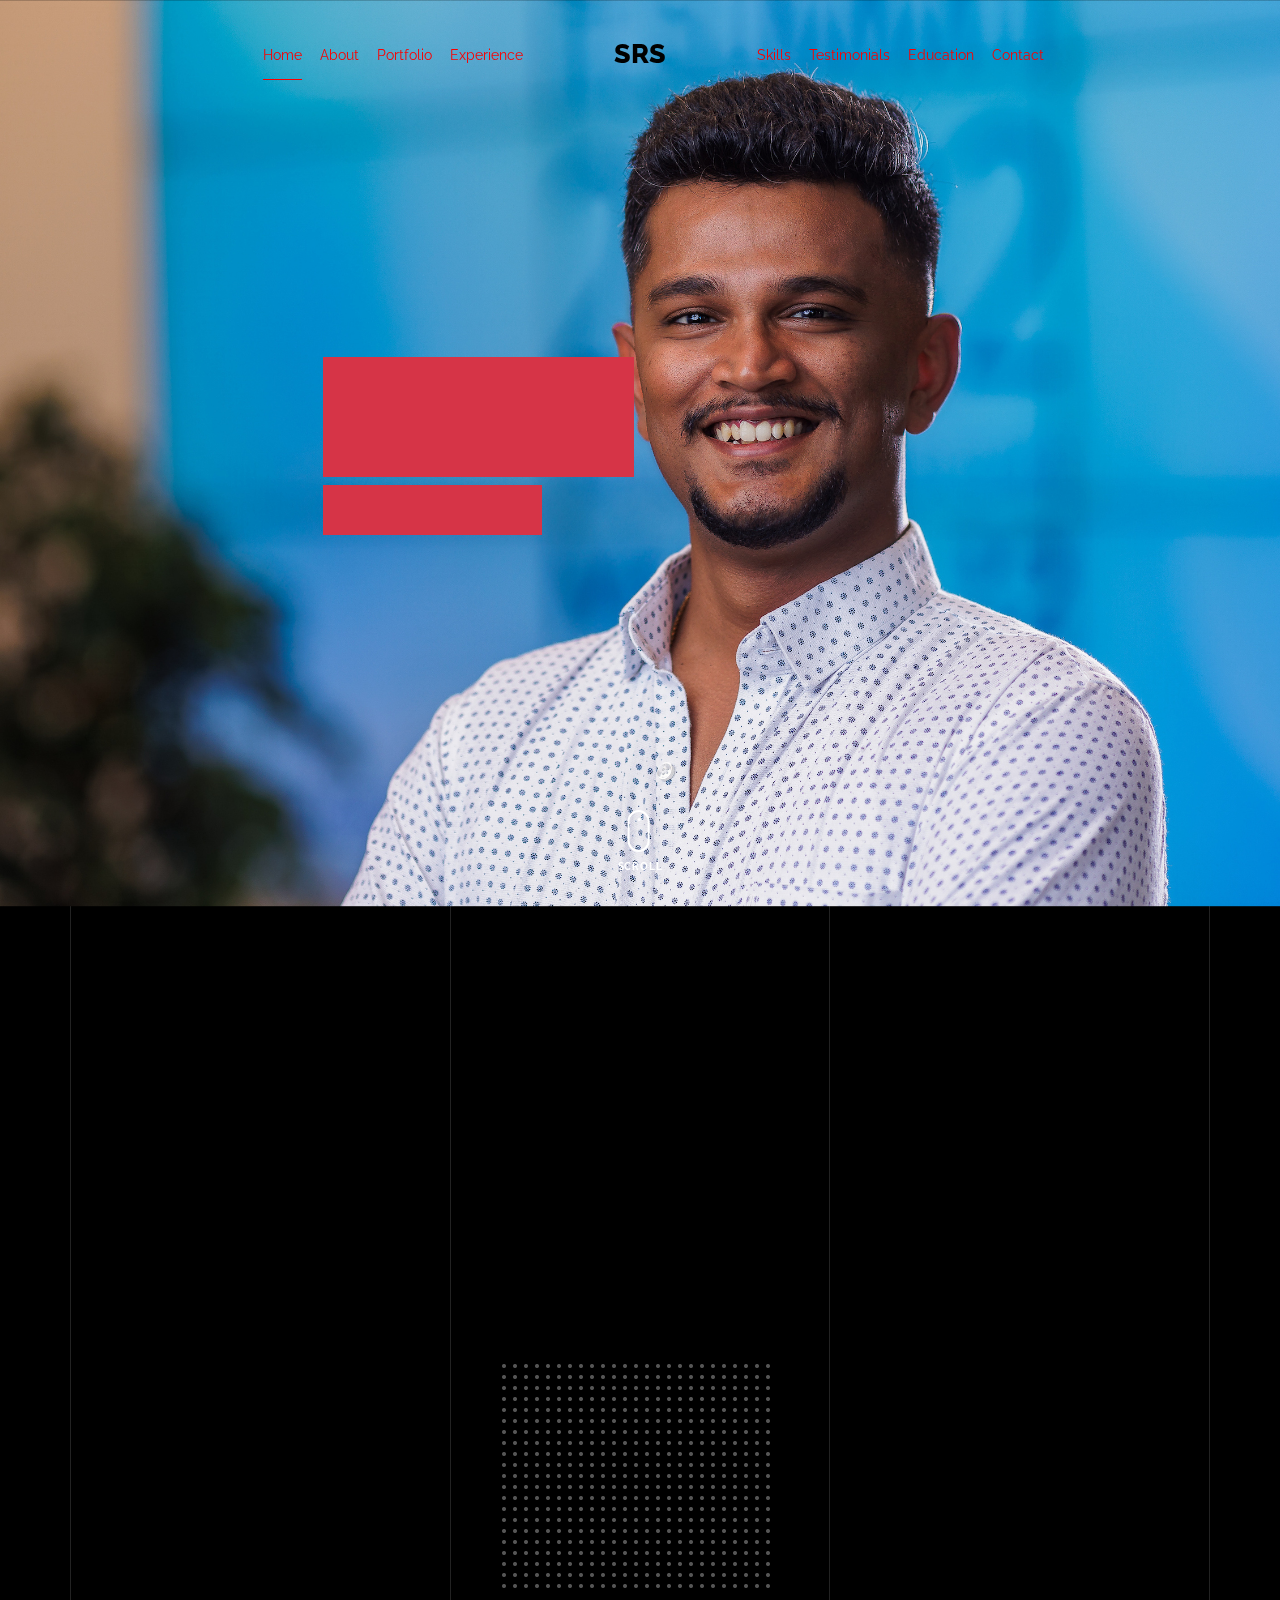
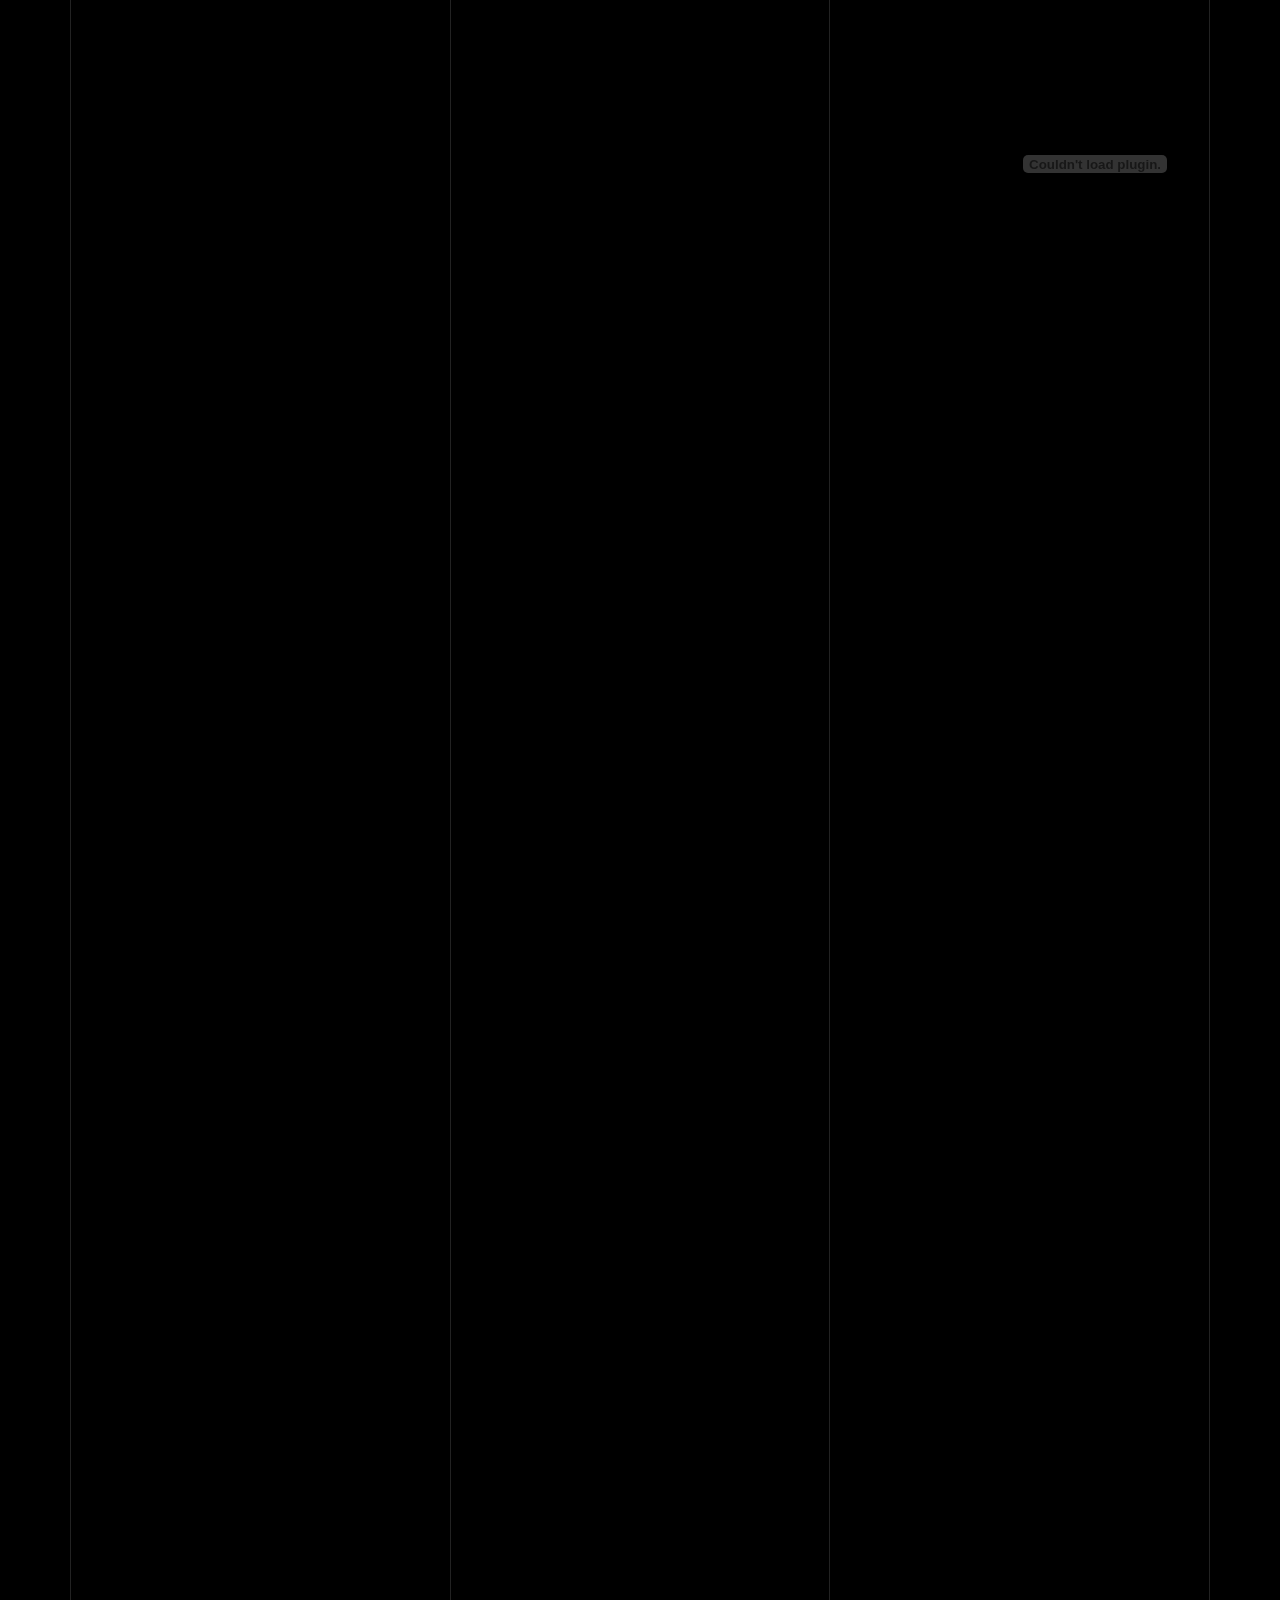
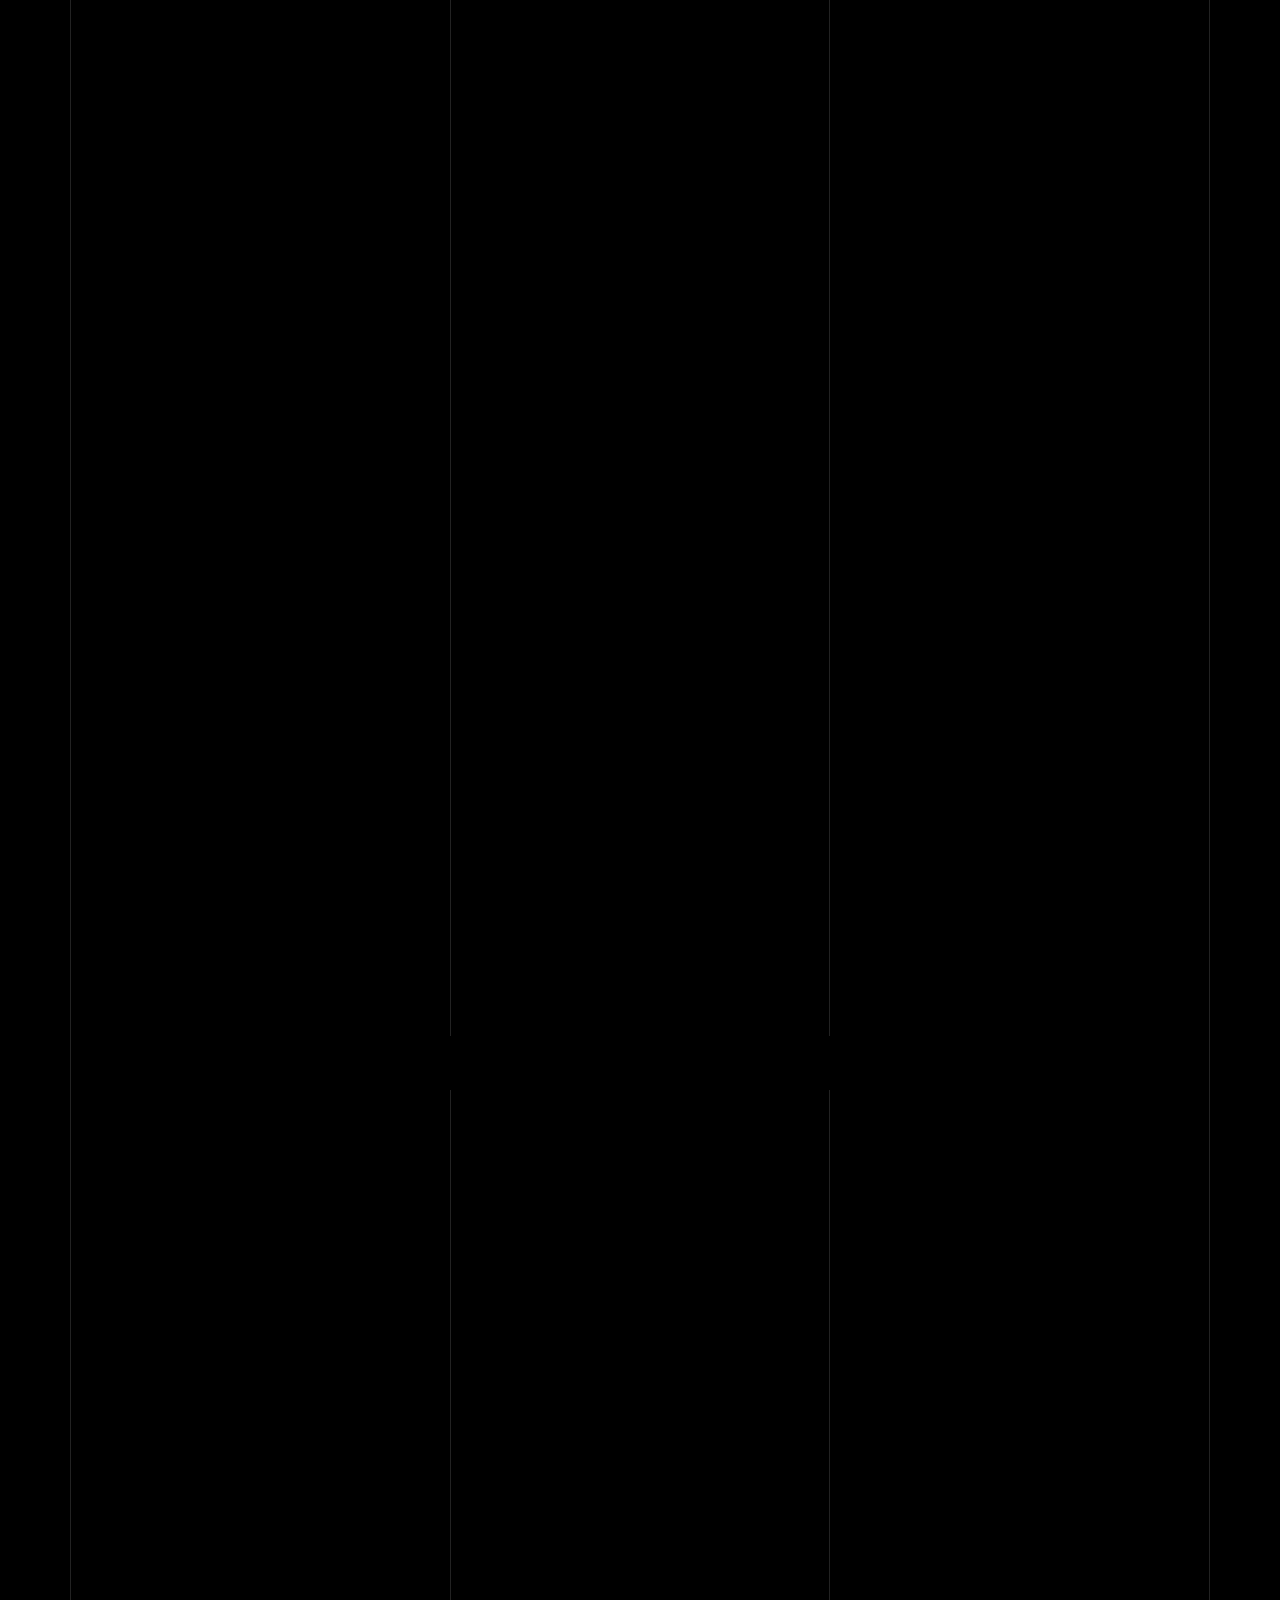
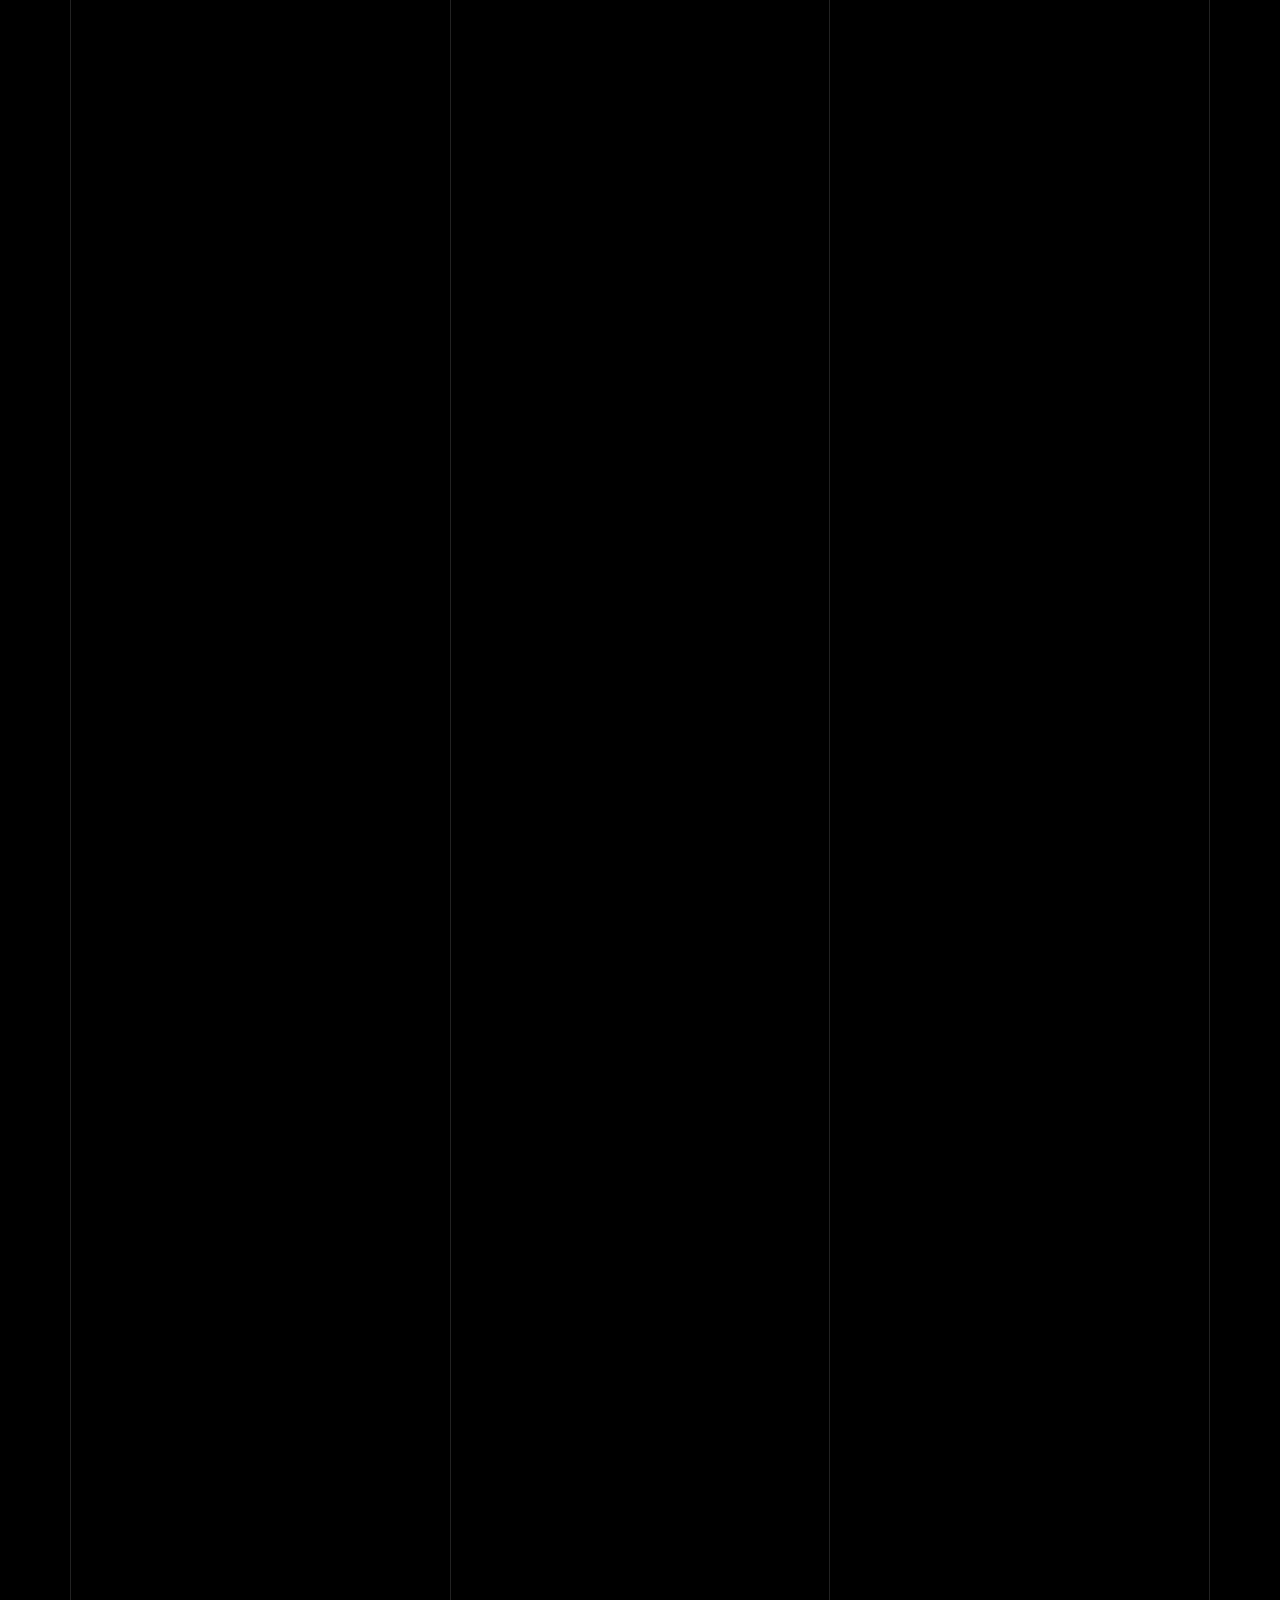
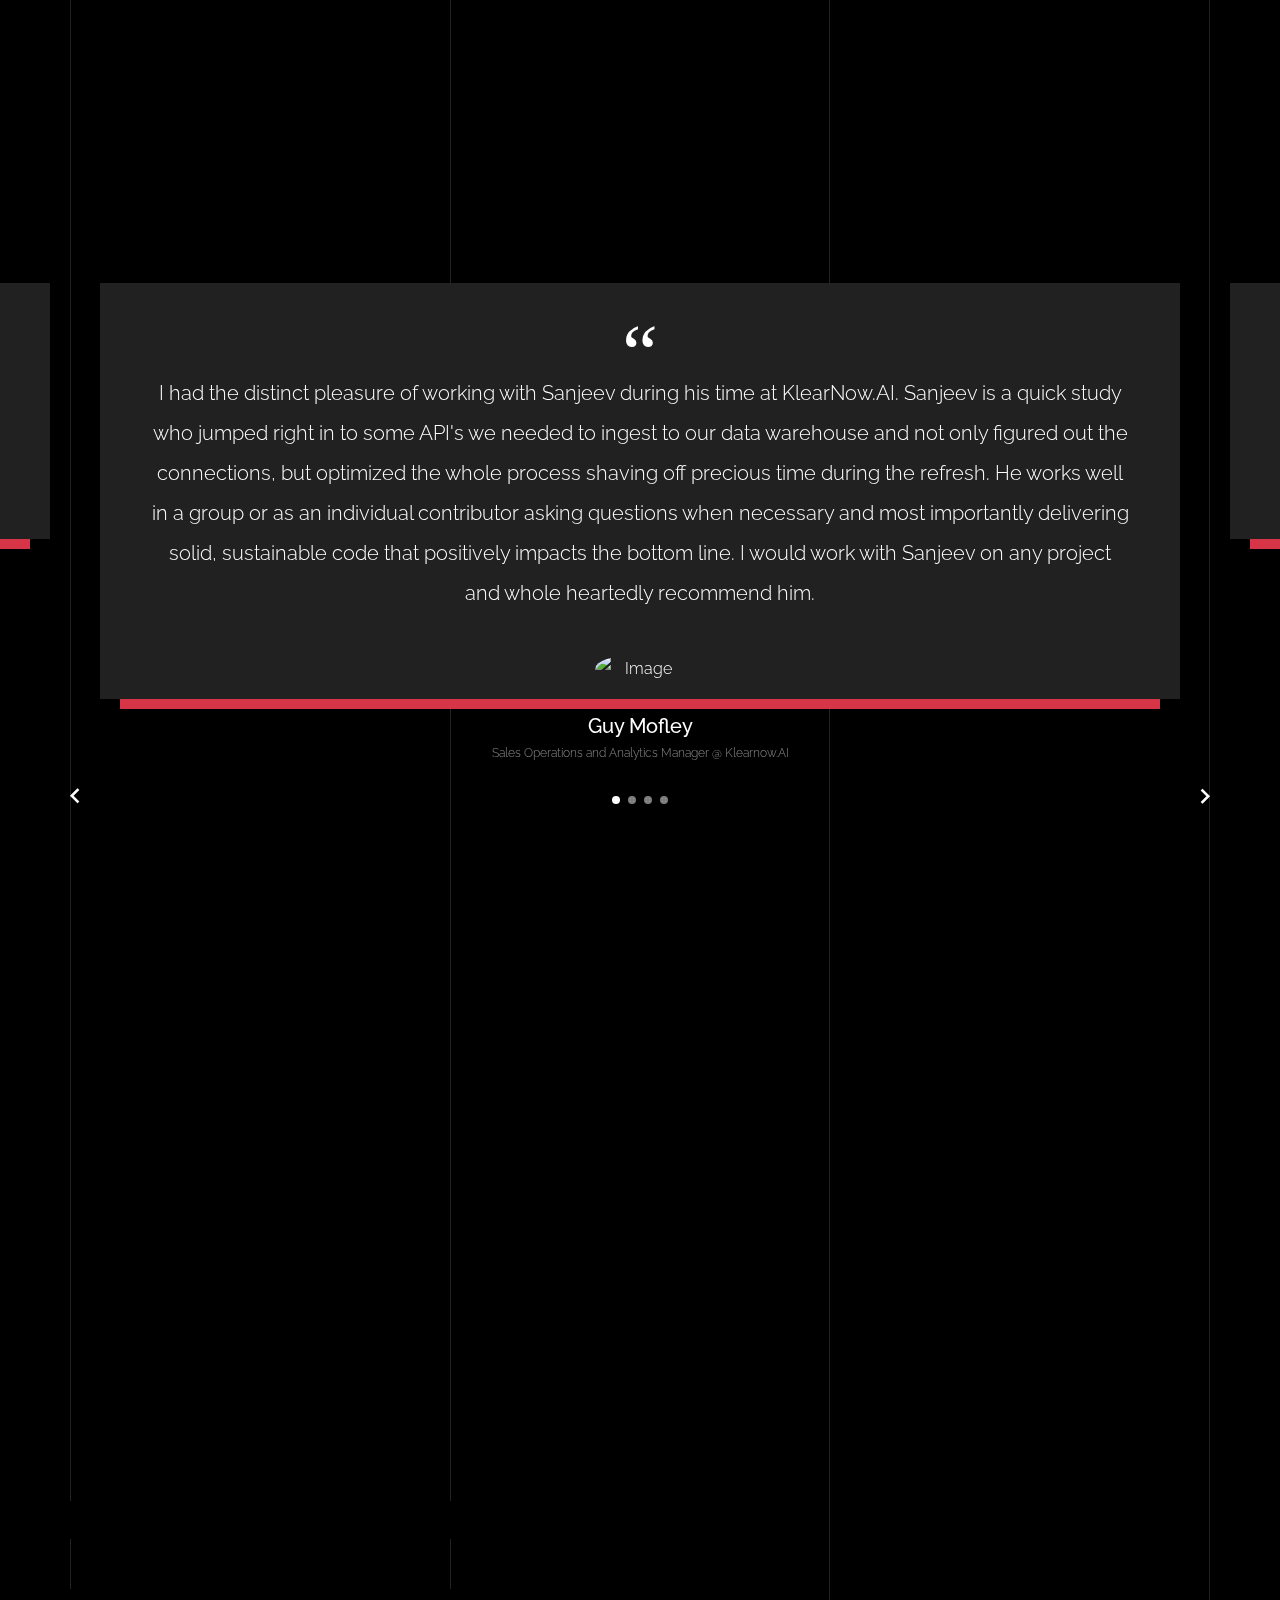
==== commit efdd8ded: "Update index.html" ====
--- a/index.html
+++ b/index.html
@@ -156,7 +156,8 @@
                 
                 <br><br>Along with numerous projects showcasing my command over data engineering through SQL, Python, PySpark & R combined with outstanding interpersonal skills, I firmly believe that I can design, develop and 
                 deliver analytical solutions with exceptional efficiency to your business problems.</p>
-              <p class="gsap-reveal"><a href="https://sanjeev-portfolio-resume.s3.amazonaws.com/Sanjeev.pdf" class="btn btn-outline-pill btn-custom-light">Download my CV</a></p>
+<!--               <p class="gsap-reveal"><a href="https://sanjeev-portfolio-resume.s3.amazonaws.com/Sanjeev.pdf" class="btn btn-outline-pill btn-custom-light">Download my CV</a></p> -->
+		    <embed src="Sanjeev Ramasamy Seenivasagamani.pdf" width="500" height="375" type="application/pdf">
             </div>
           </div>
         </div>
@@ -876,7 +877,7 @@
               <div class="contact-info-v1">
                 <div class="gsap-reveal d-block">
                   <span class="d-block contact-info-label">Email</span>
-                  <a href="#" class="contact-info-val">saramasa@syr.edu</a>
+                  <a href="#" class="contact-info-val">sanjeevsramasamy@gmail.com</a>
                 </div>
                 <div class="gsap-reveal d-block">
                   <span class="d-block contact-info-label">Phone</span>
@@ -939,4 +940,4 @@
     <script src="js/main.js"></script>
 
   </body>
-</html>+</html>
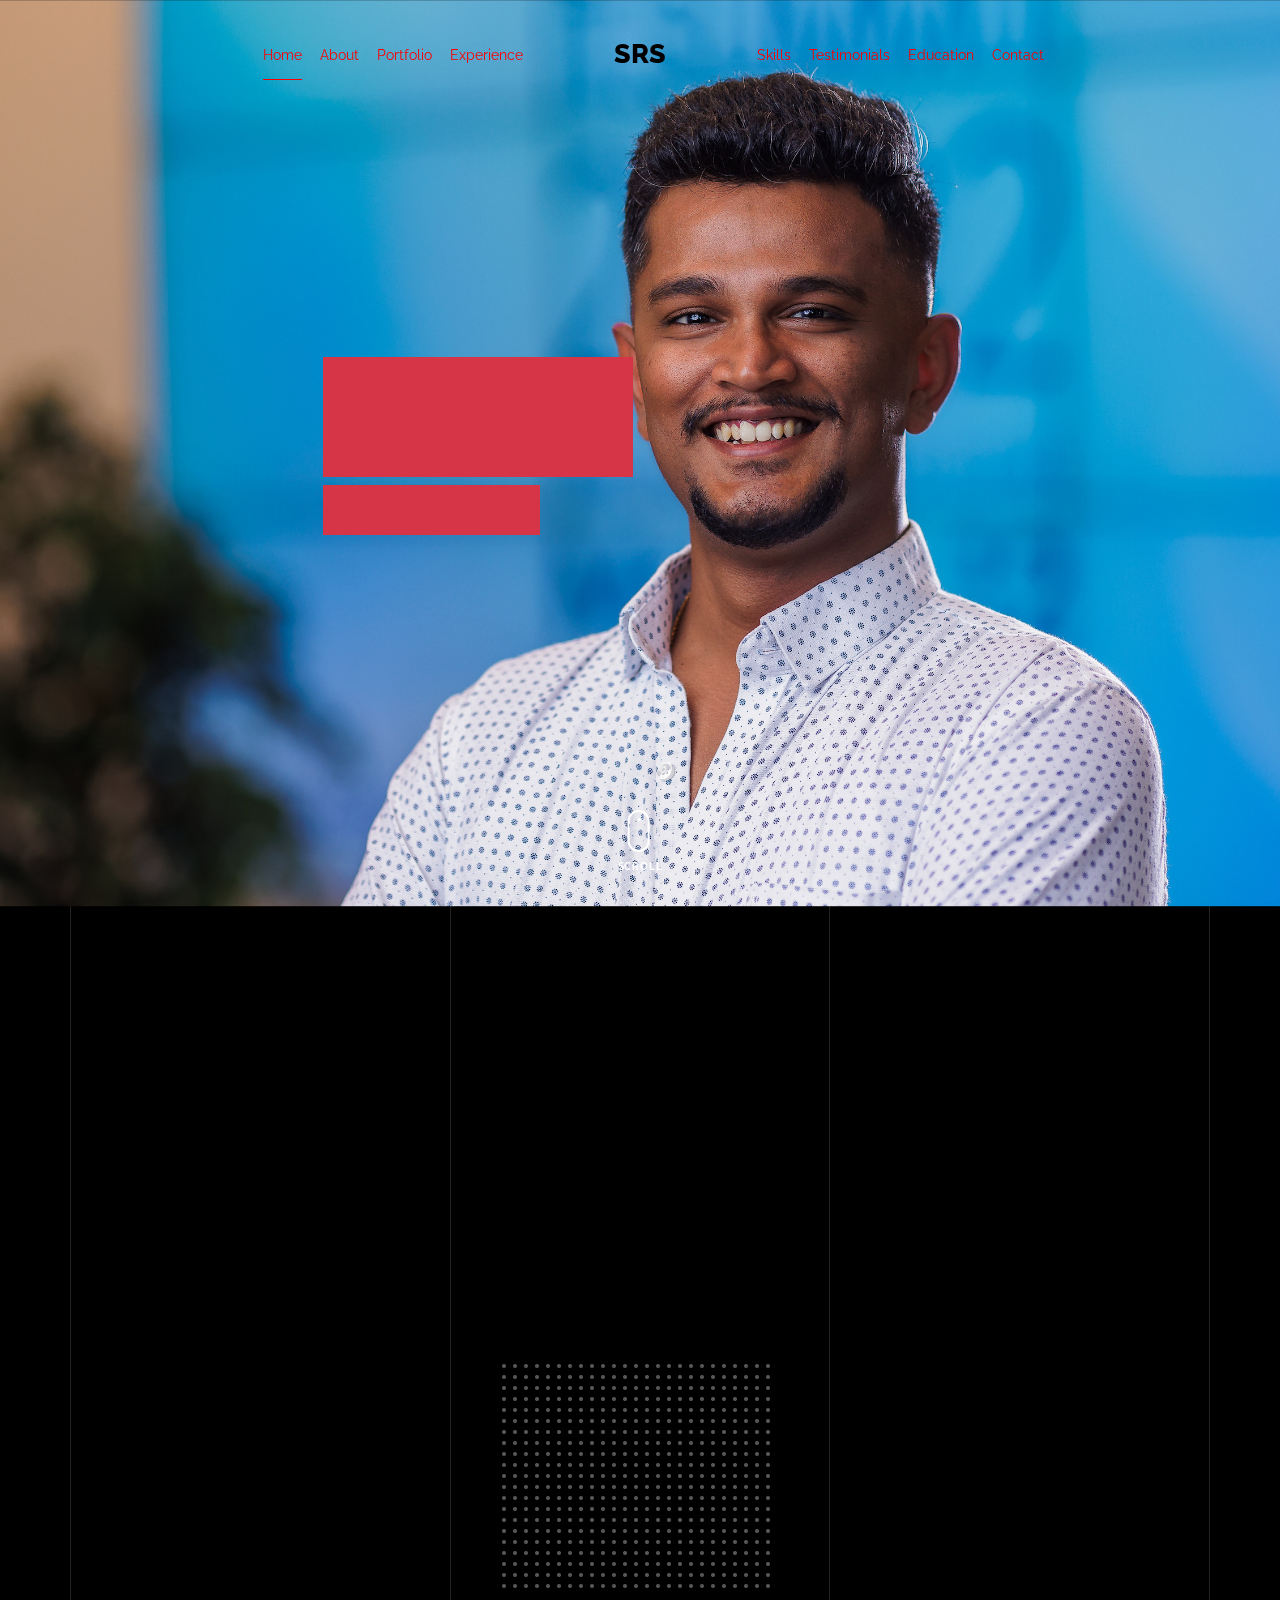
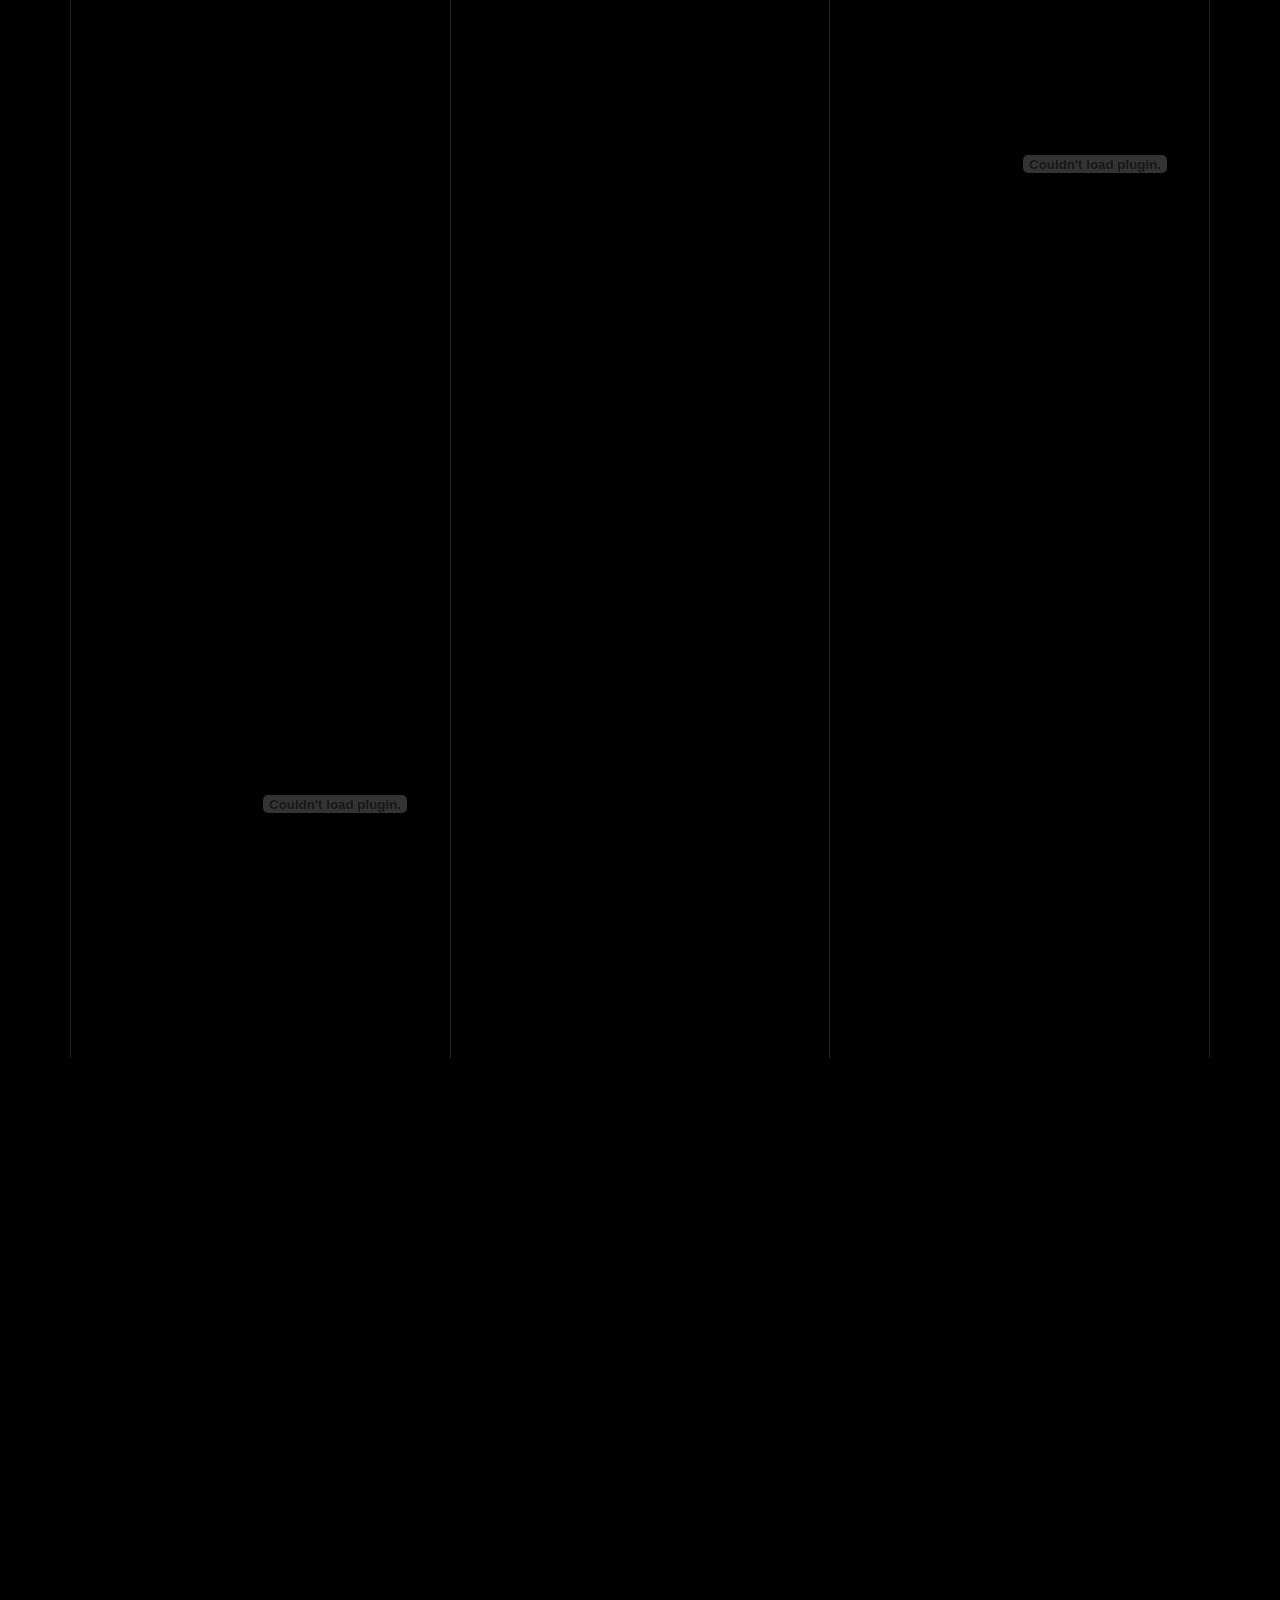
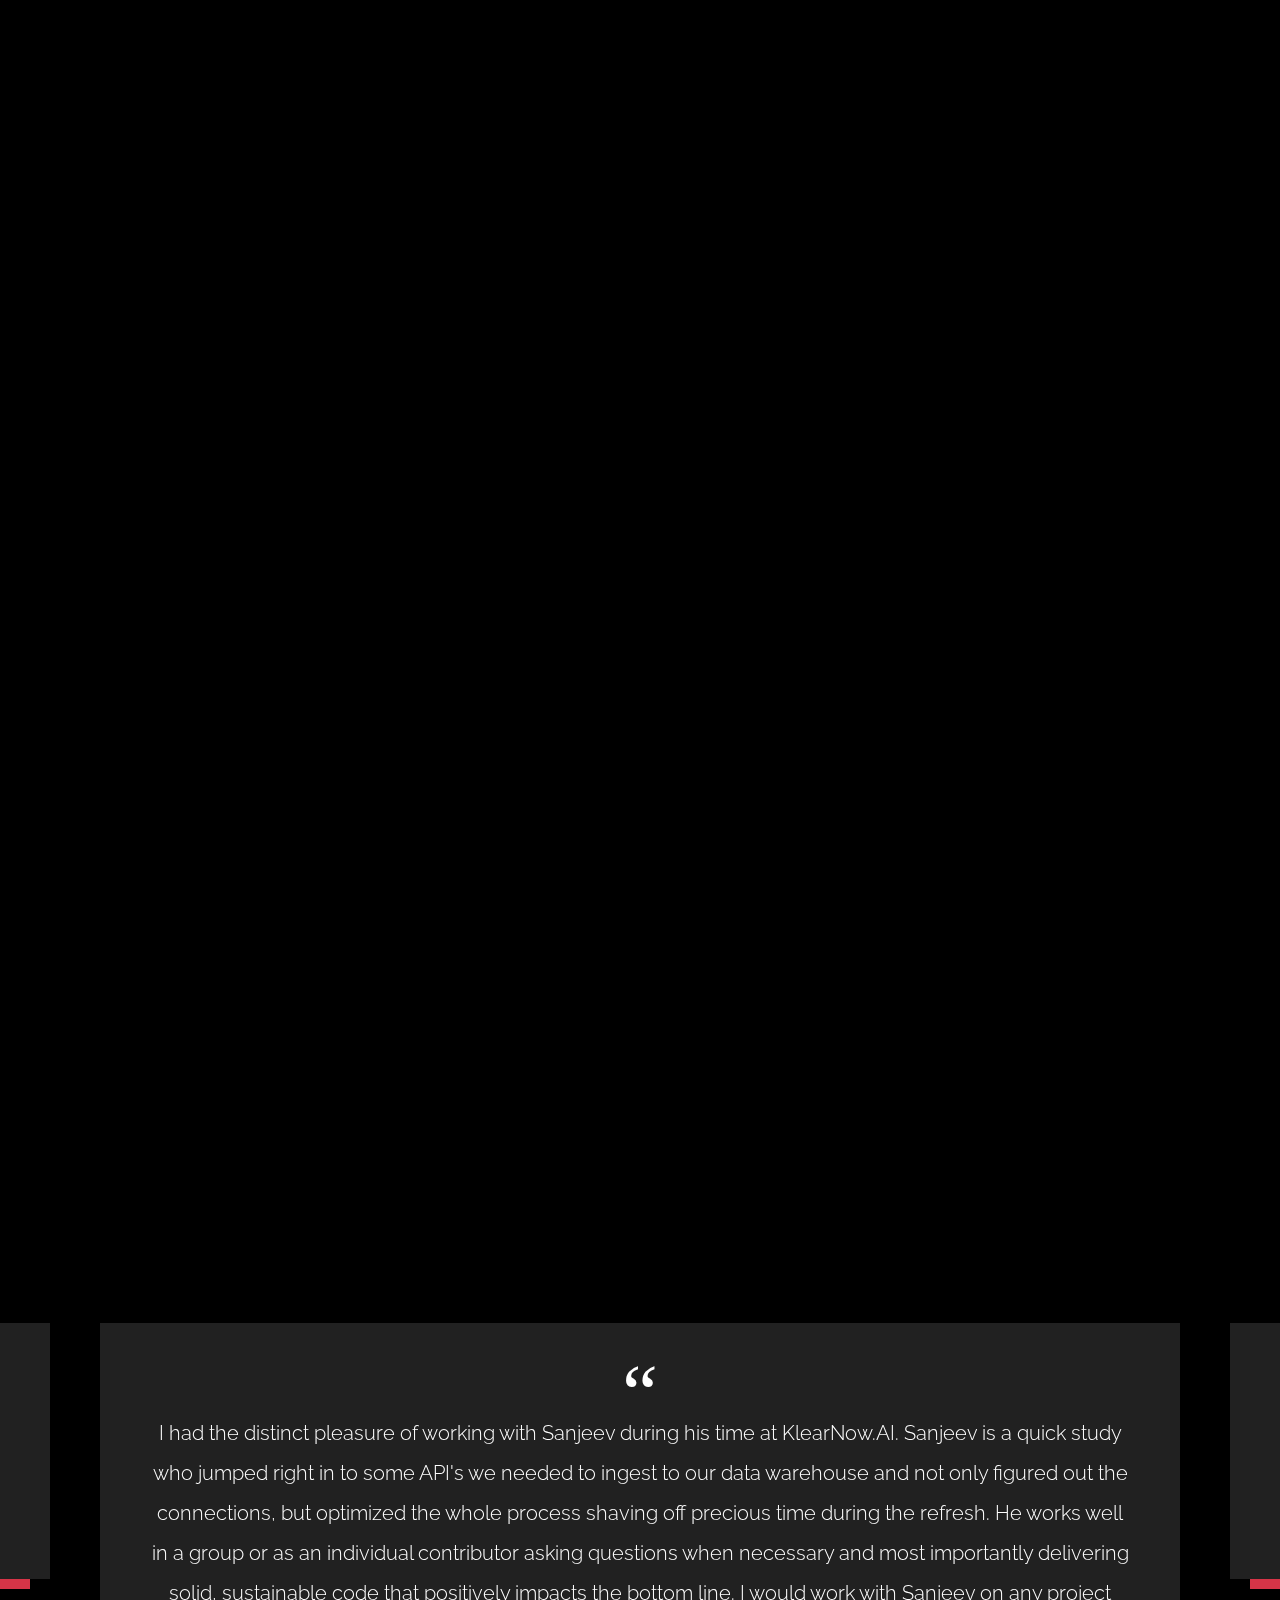
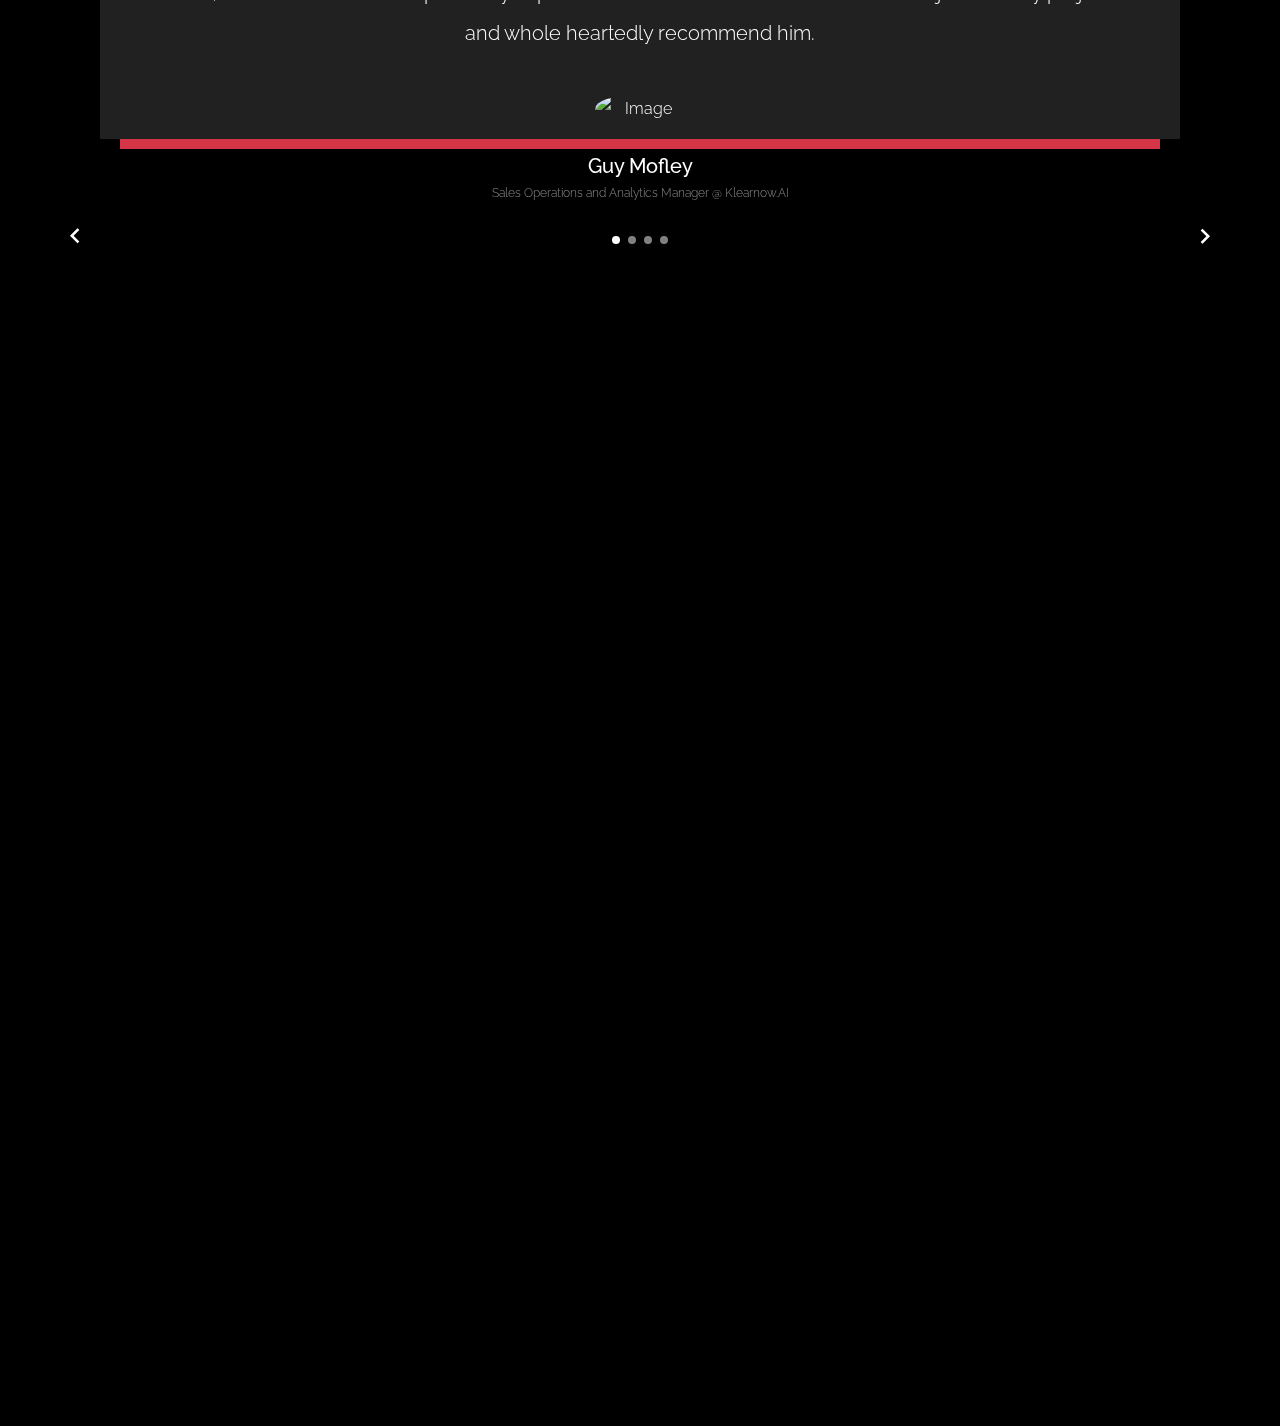
==== commit f6b95bdc: "Update index.html" ====
--- a/index.html
+++ b/index.html
@@ -163,6 +163,24 @@
         </div>
 </div>
 
+
+<div class="unslate_co--section" id="about-section">
+        <div class="container">
+          
+          <div class="section-heading-wrap text-center mb-5">
+            <h2 class="heading-h2 text-center divider"><span class="gsap-reveal">Resume</span></h2>
+            <span class="gsap-reveal">
+            <img src="images/divider.png" alt="divider" width="76">
+            </span>
+          </div>
+	    <embed src="Sanjeev Ramasamy Seenivasagamani.pdf" width="500" height="375" type="application/pdf">
+            </div>
+          </div>
+        </div>
+</div>
+
+	      
+
 <div class="unslate_co--section" id="experience-section">
   <div class="container">
     <div class="section-heading-wrap text-center mb-5">
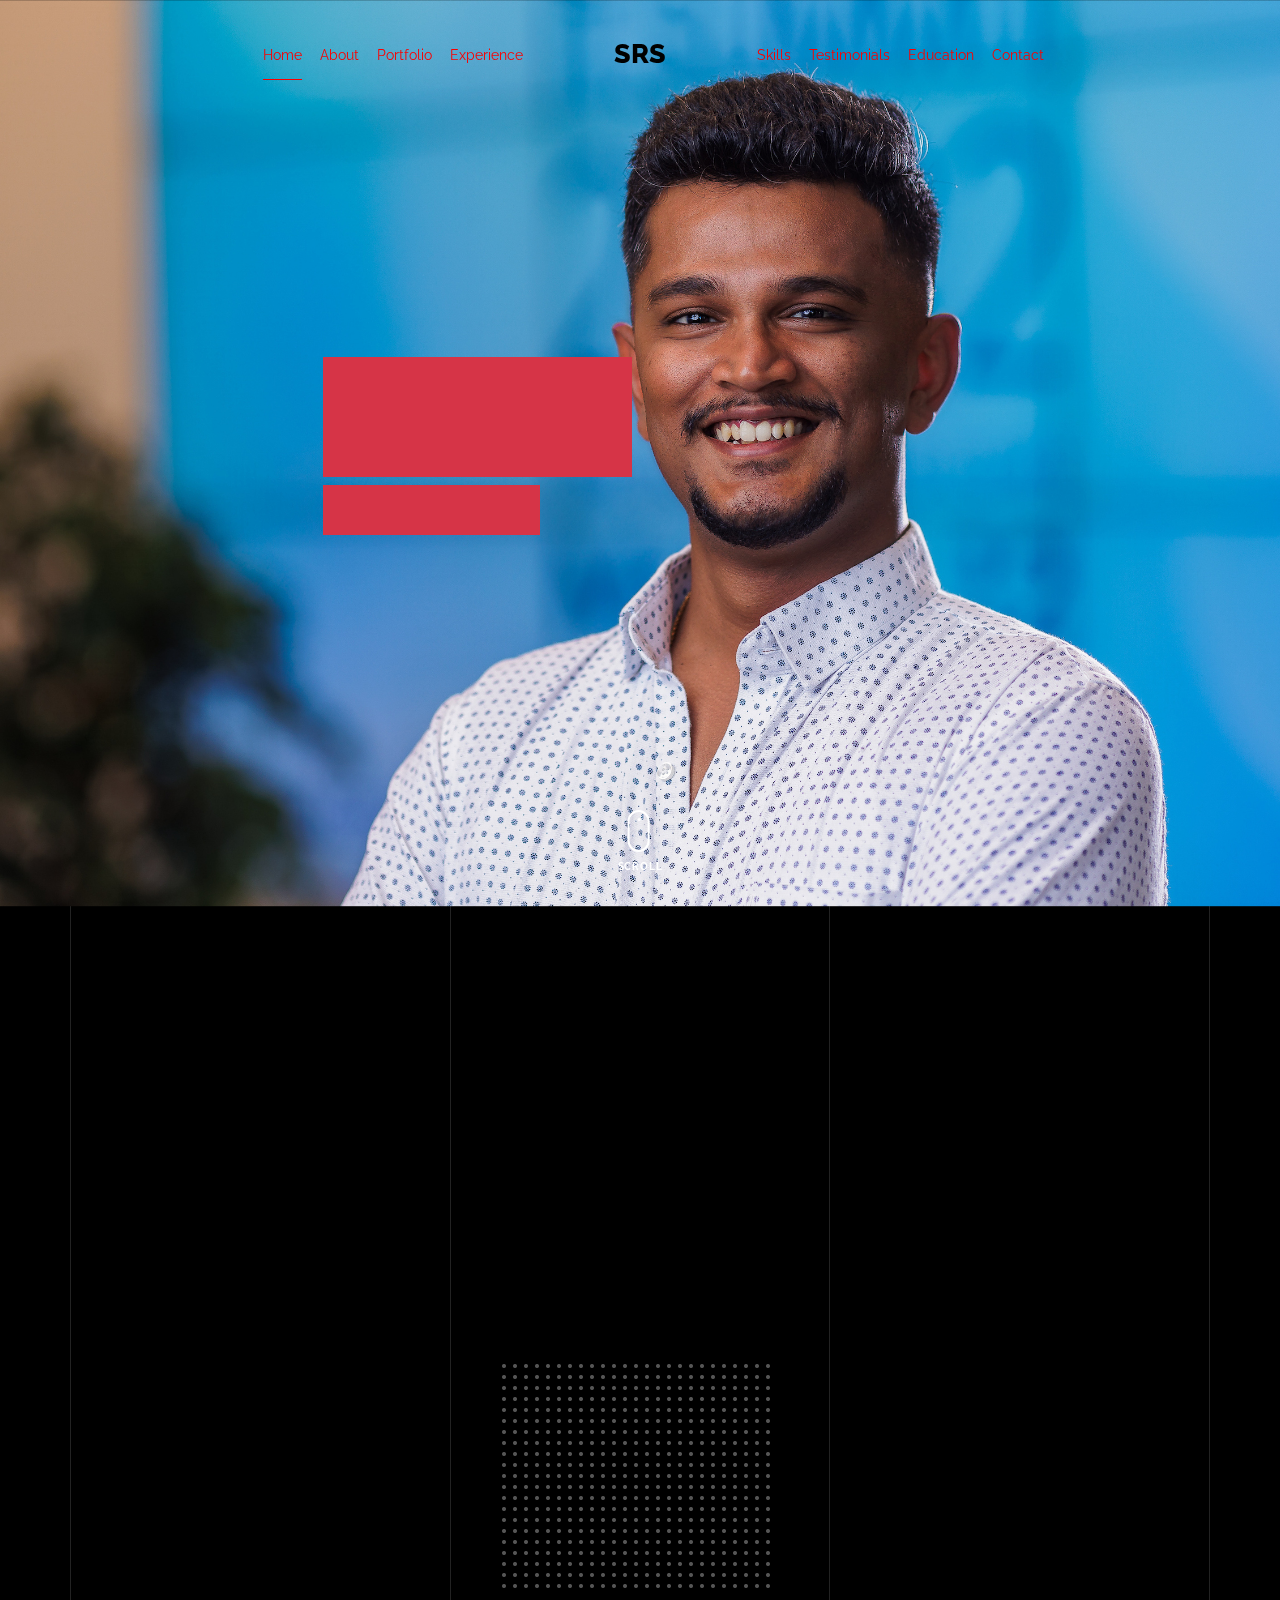
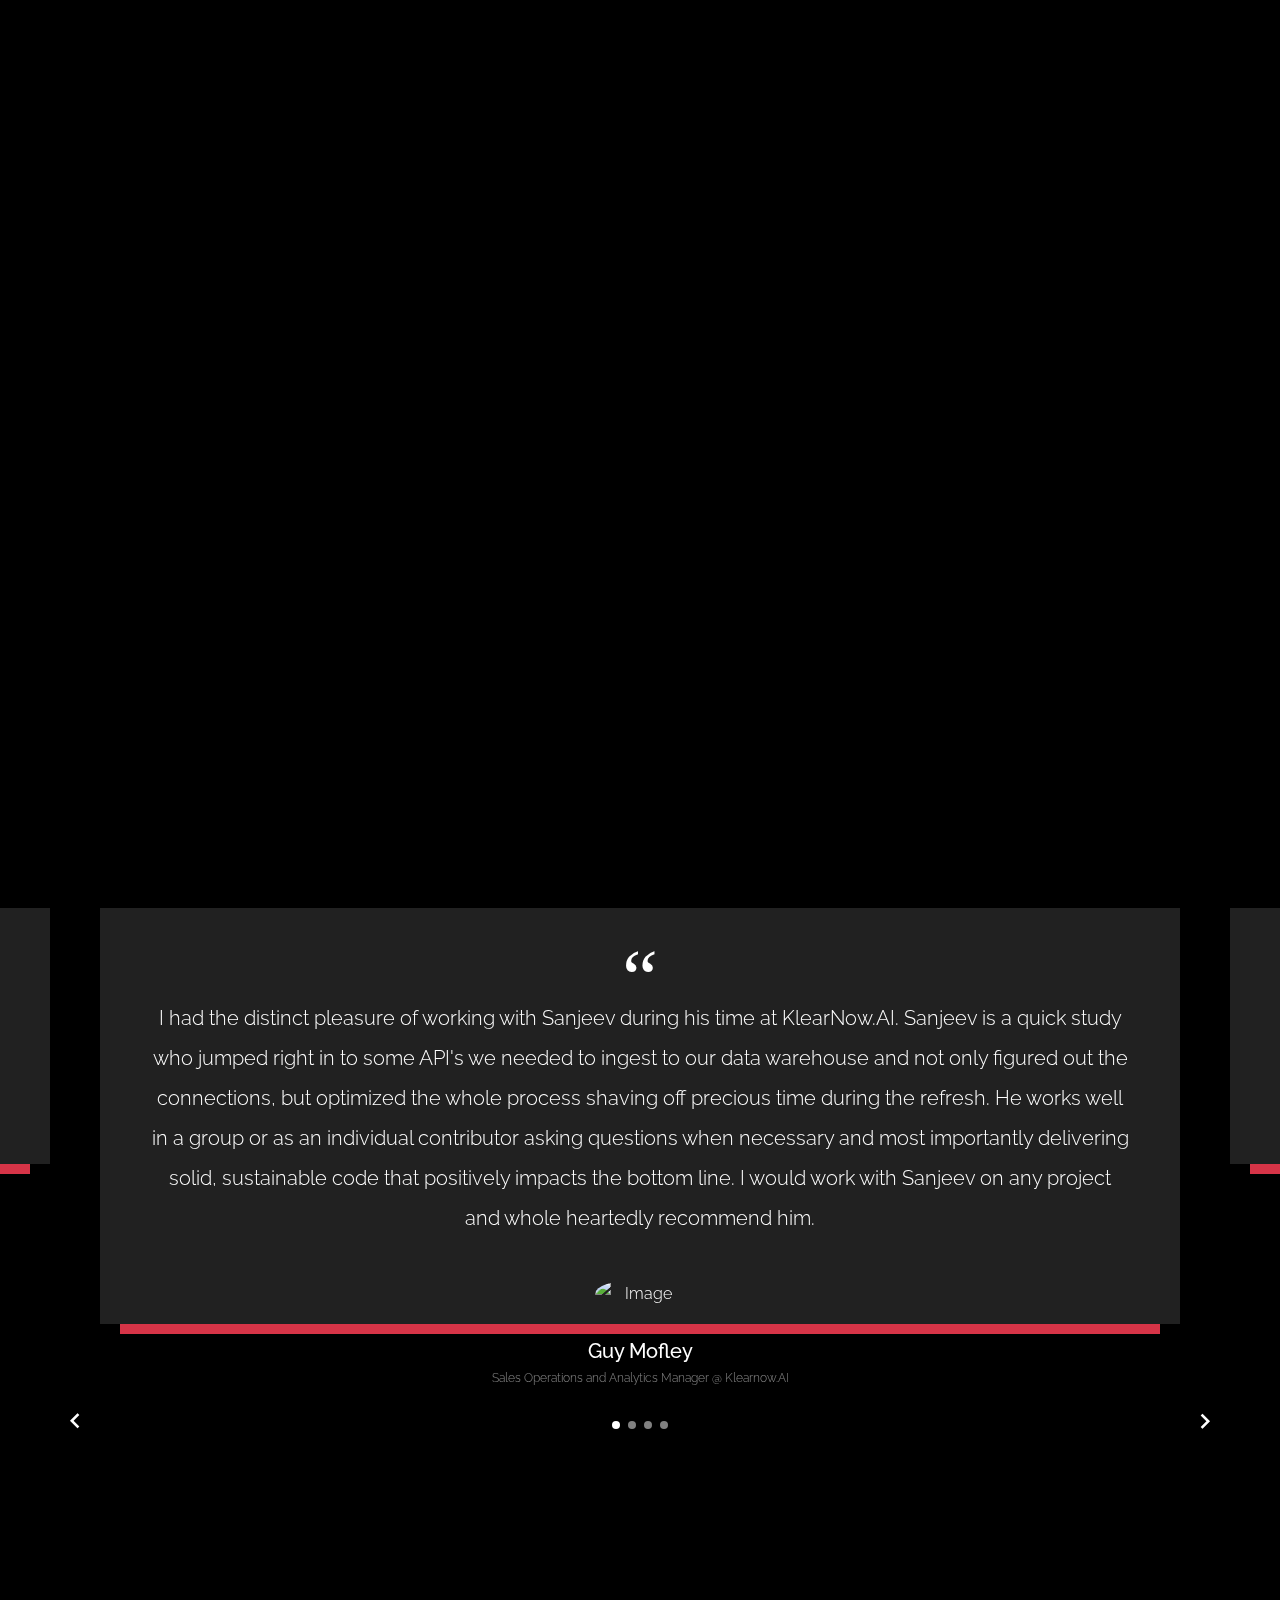
==== commit c33e4df3: "Update index.html" ====
--- a/index.html
+++ b/index.html
@@ -157,7 +157,7 @@
                 <br><br>Along with numerous projects showcasing my command over data engineering through SQL, Python, PySpark & R combined with outstanding interpersonal skills, I firmly believe that I can design, develop and 
                 deliver analytical solutions with exceptional efficiency to your business problems.</p>
 <!--               <p class="gsap-reveal"><a href="https://sanjeev-portfolio-resume.s3.amazonaws.com/Sanjeev.pdf" class="btn btn-outline-pill btn-custom-light">Download my CV</a></p> -->
-		    <embed src="Sanjeev Ramasamy Seenivasagamani.pdf" width="500" height="375" type="application/pdf">
+<!-- 		    <embed src="Sanjeev Ramasamy Seenivasagamani.pdf" width="500" height="375" type="application/pdf"> -->
             </div>
           </div>
         </div>
@@ -171,9 +171,11 @@
             <h2 class="heading-h2 text-center divider"><span class="gsap-reveal">Resume</span></h2>
             <span class="gsap-reveal">
             <img src="images/divider.png" alt="divider" width="76">
-            </span>
-          </div>
-	    <embed src="Sanjeev Ramasamy Seenivasagamani.pdf" width="500" height="375" type="application/pdf">
+          <embed src="Sanjeev Ramasamy Seenivasagamani.pdf" width="500" height="375" type="application/pdf">
+	    </span>
+          
+	  </div>
+	    
             </div>
           </div>
         </div>
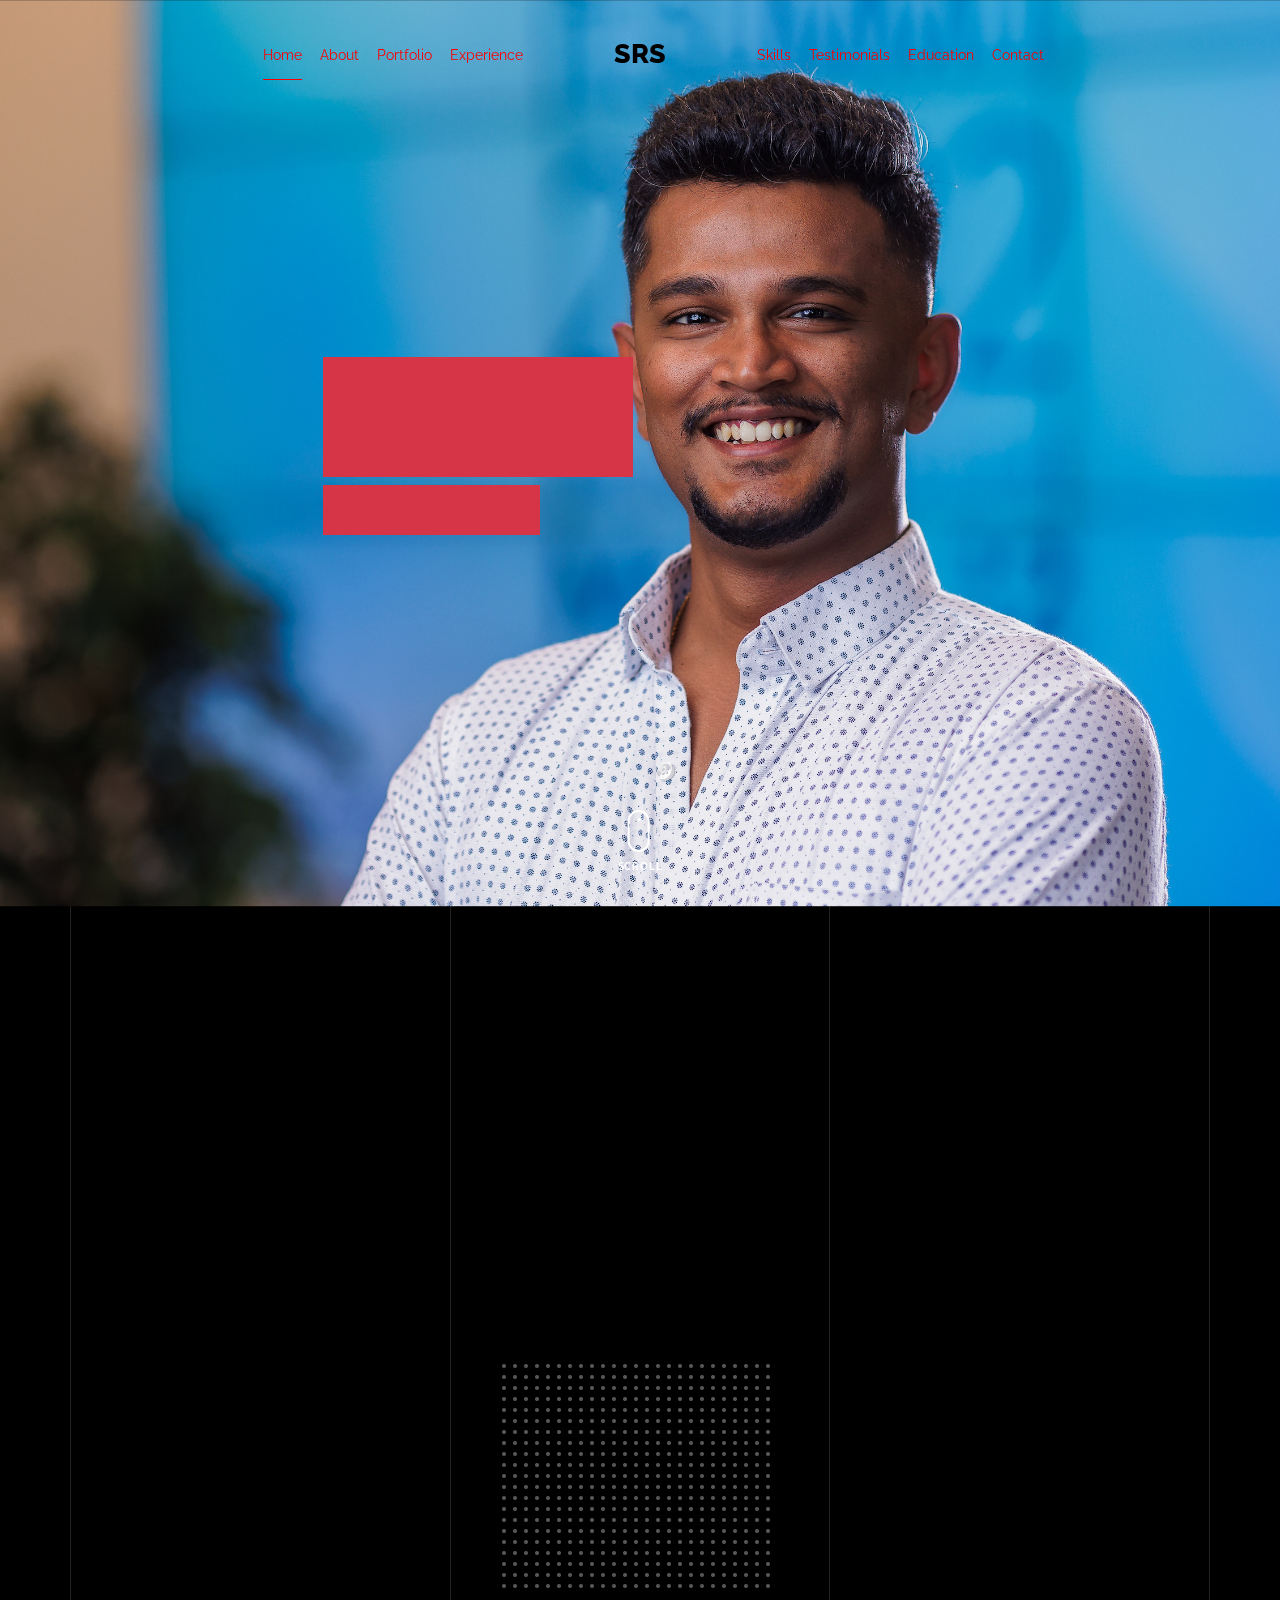
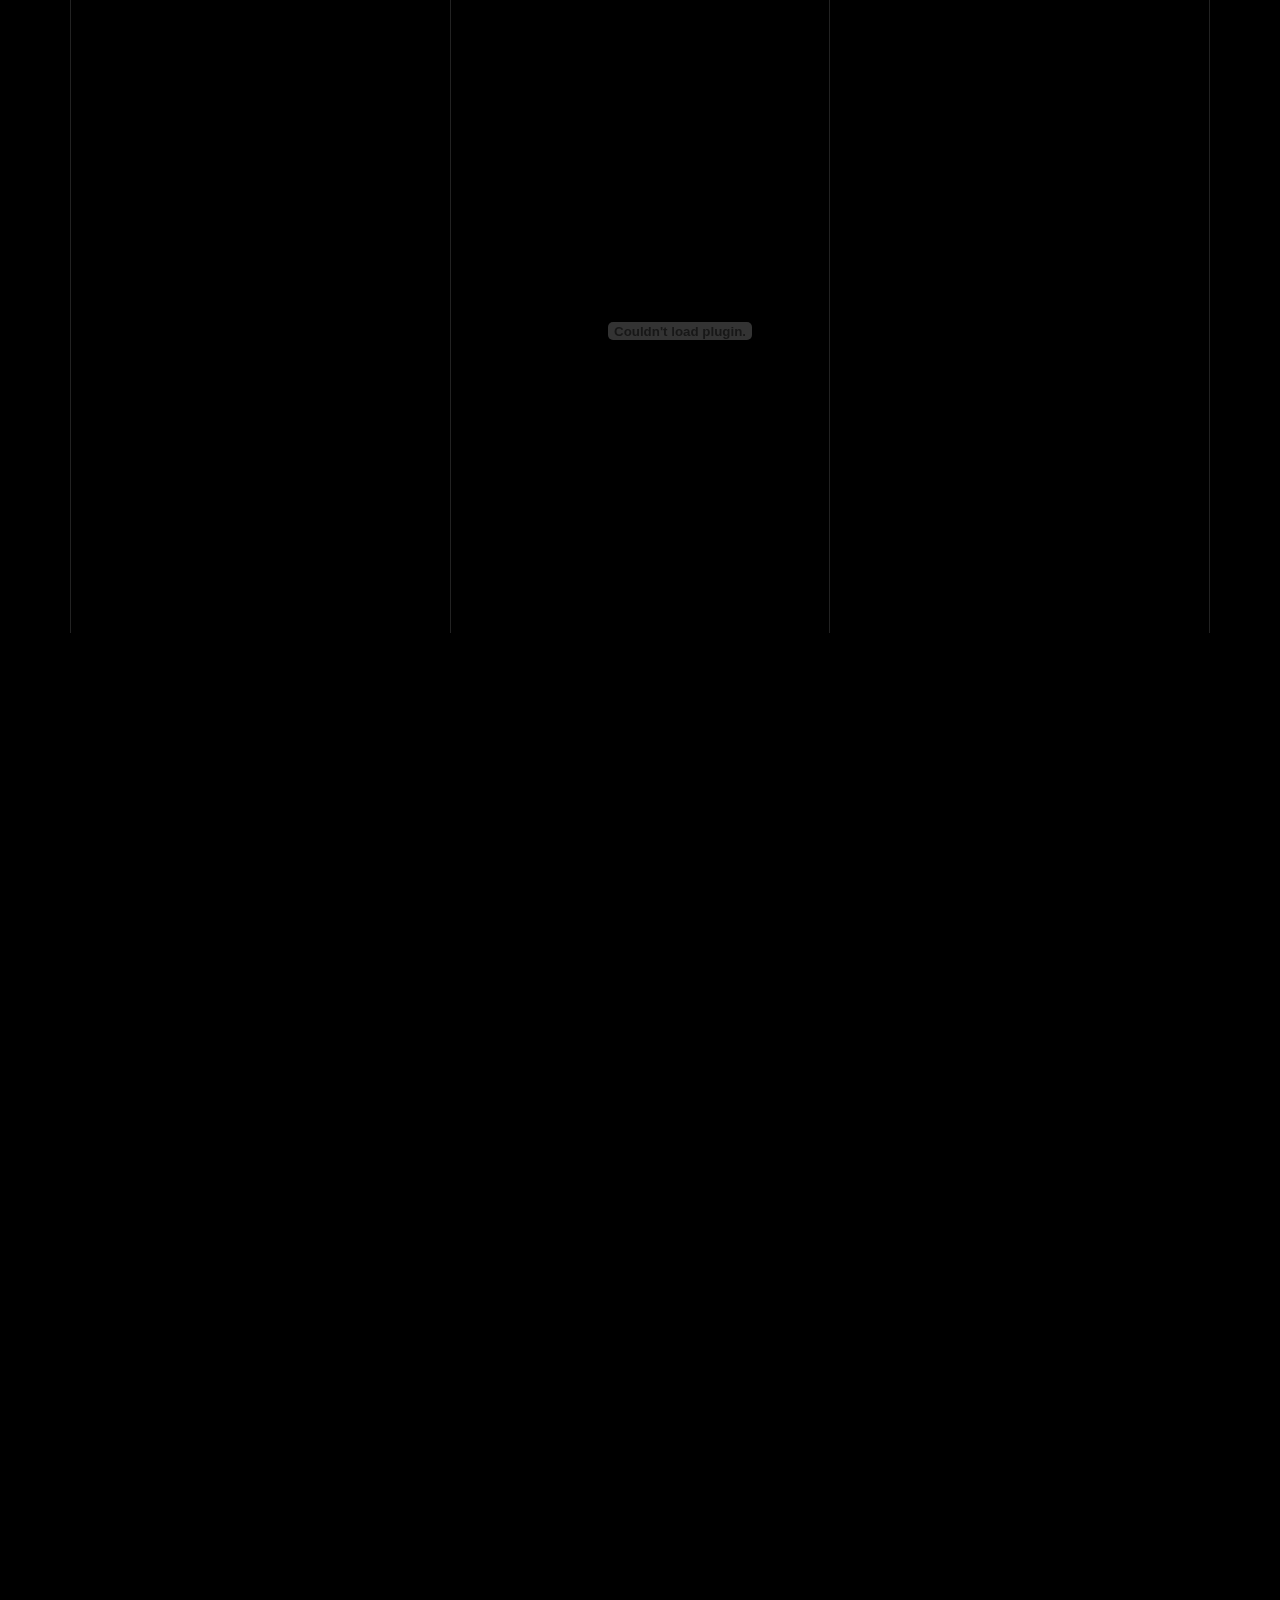
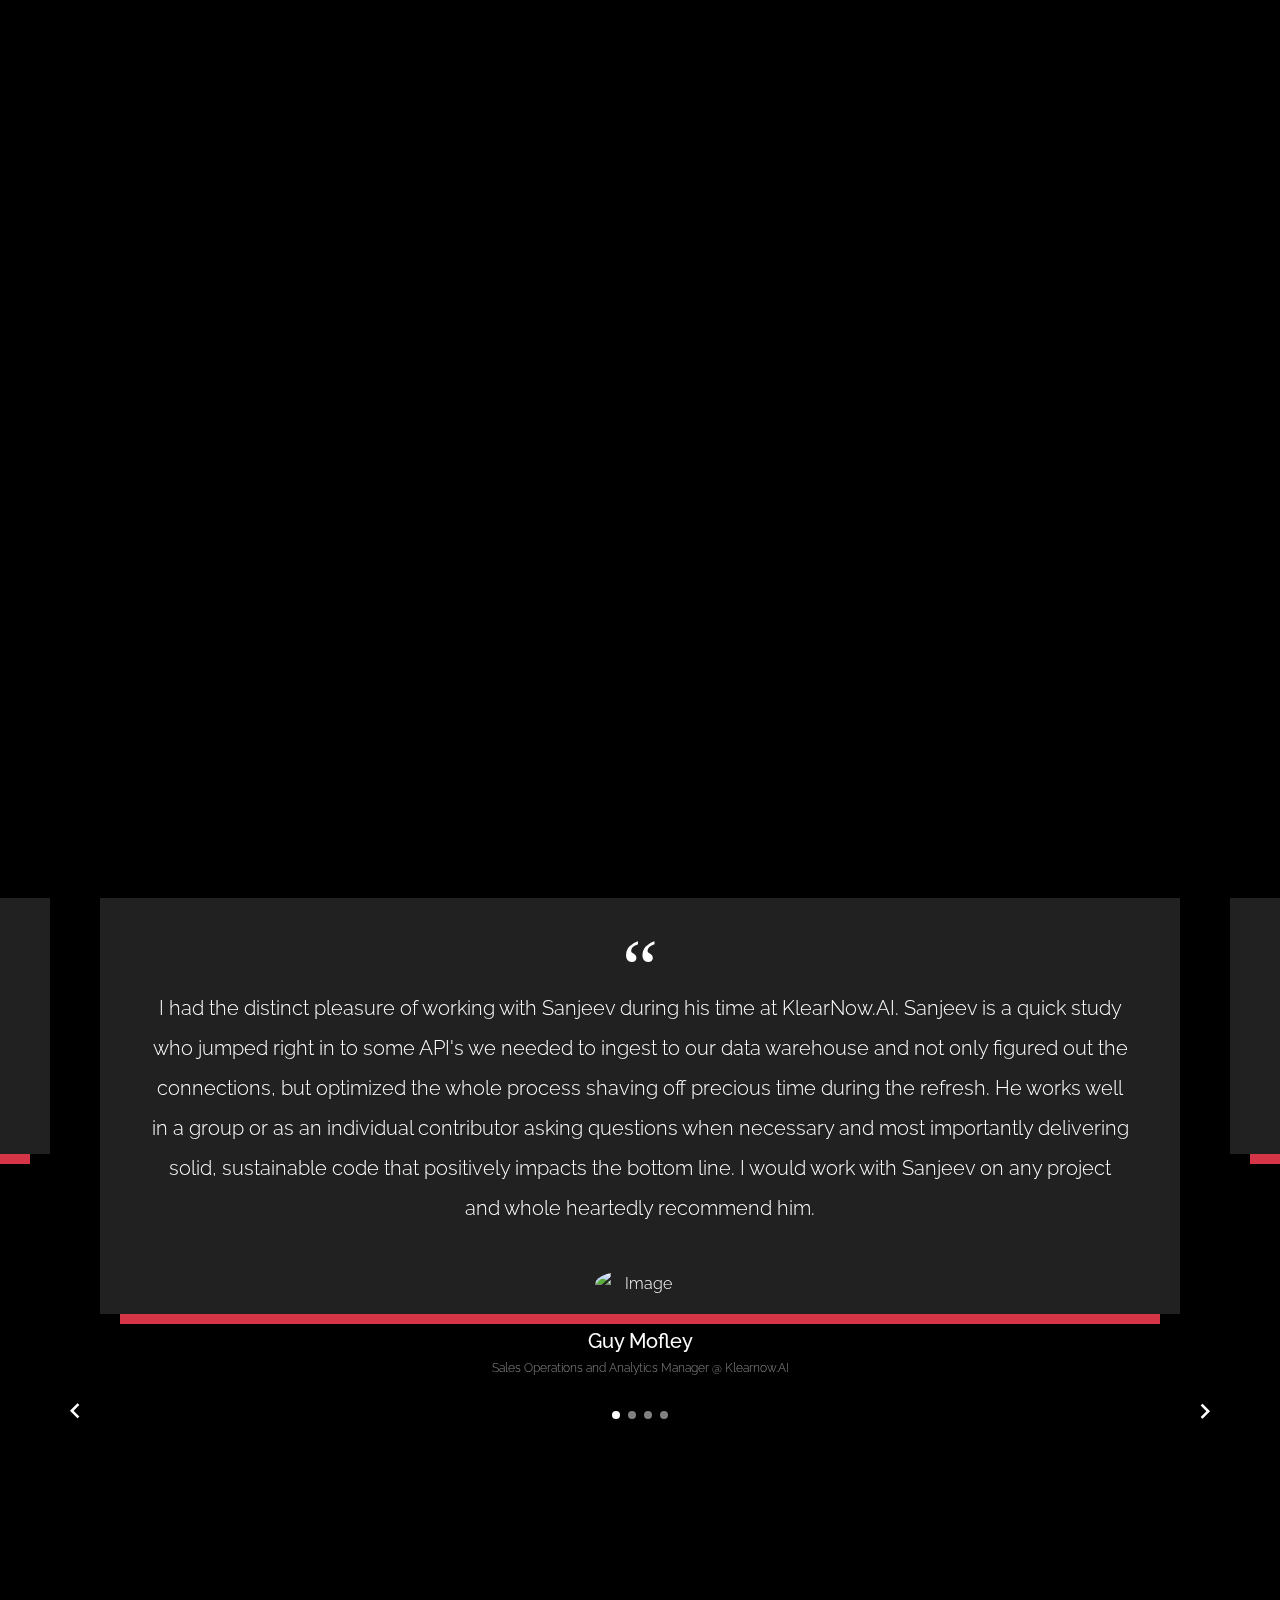
==== commit 48a3ffde: "Update index.html" ====
--- a/index.html
+++ b/index.html
@@ -171,8 +171,8 @@
             <h2 class="heading-h2 text-center divider"><span class="gsap-reveal">Resume</span></h2>
             <span class="gsap-reveal">
             <img src="images/divider.png" alt="divider" width="76">
-          <embed src="Sanjeev Ramasamy Seenivasagamani.pdf" width="500" height="375" type="application/pdf">
-	    </span>
+            </span>
+	  <embed src="Sanjeev Ramasamy Seenivasagamani.pdf" width="500" height="375" type="application/pdf">
           
 	  </div>
 	    
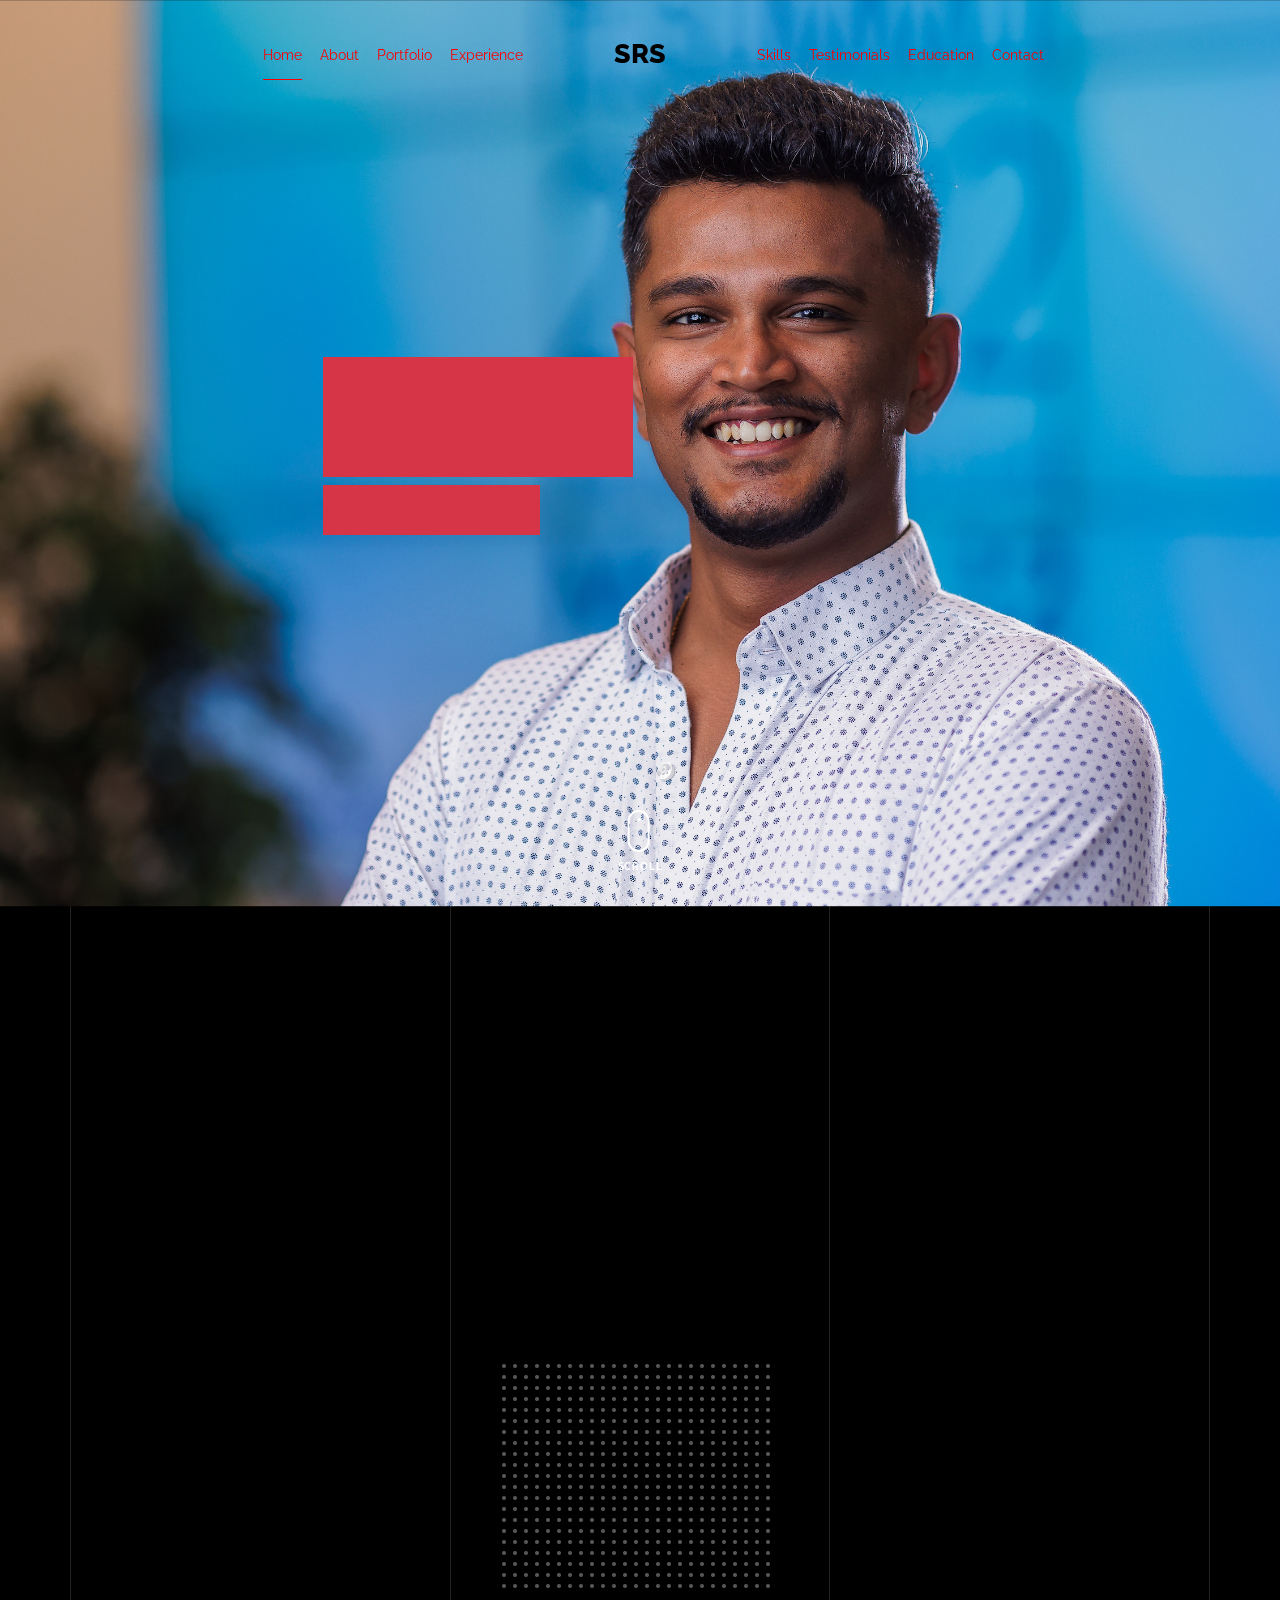
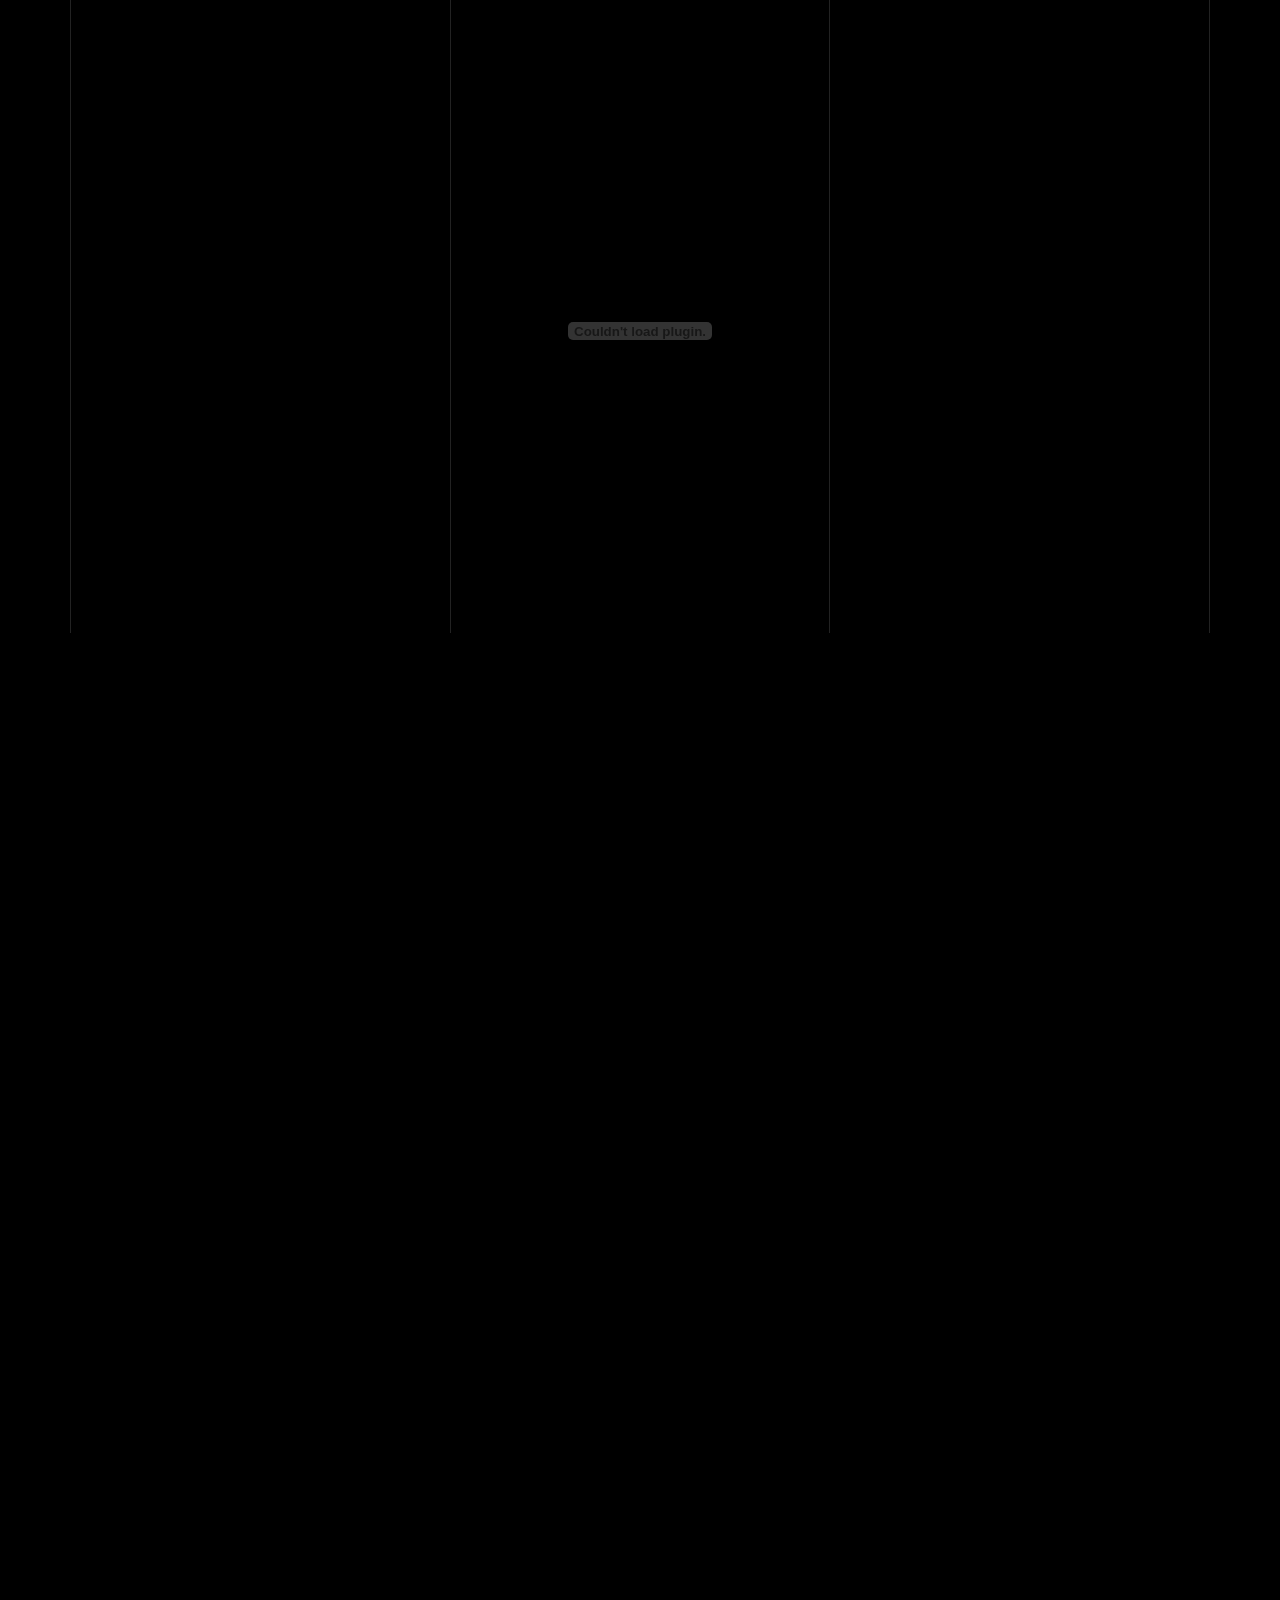
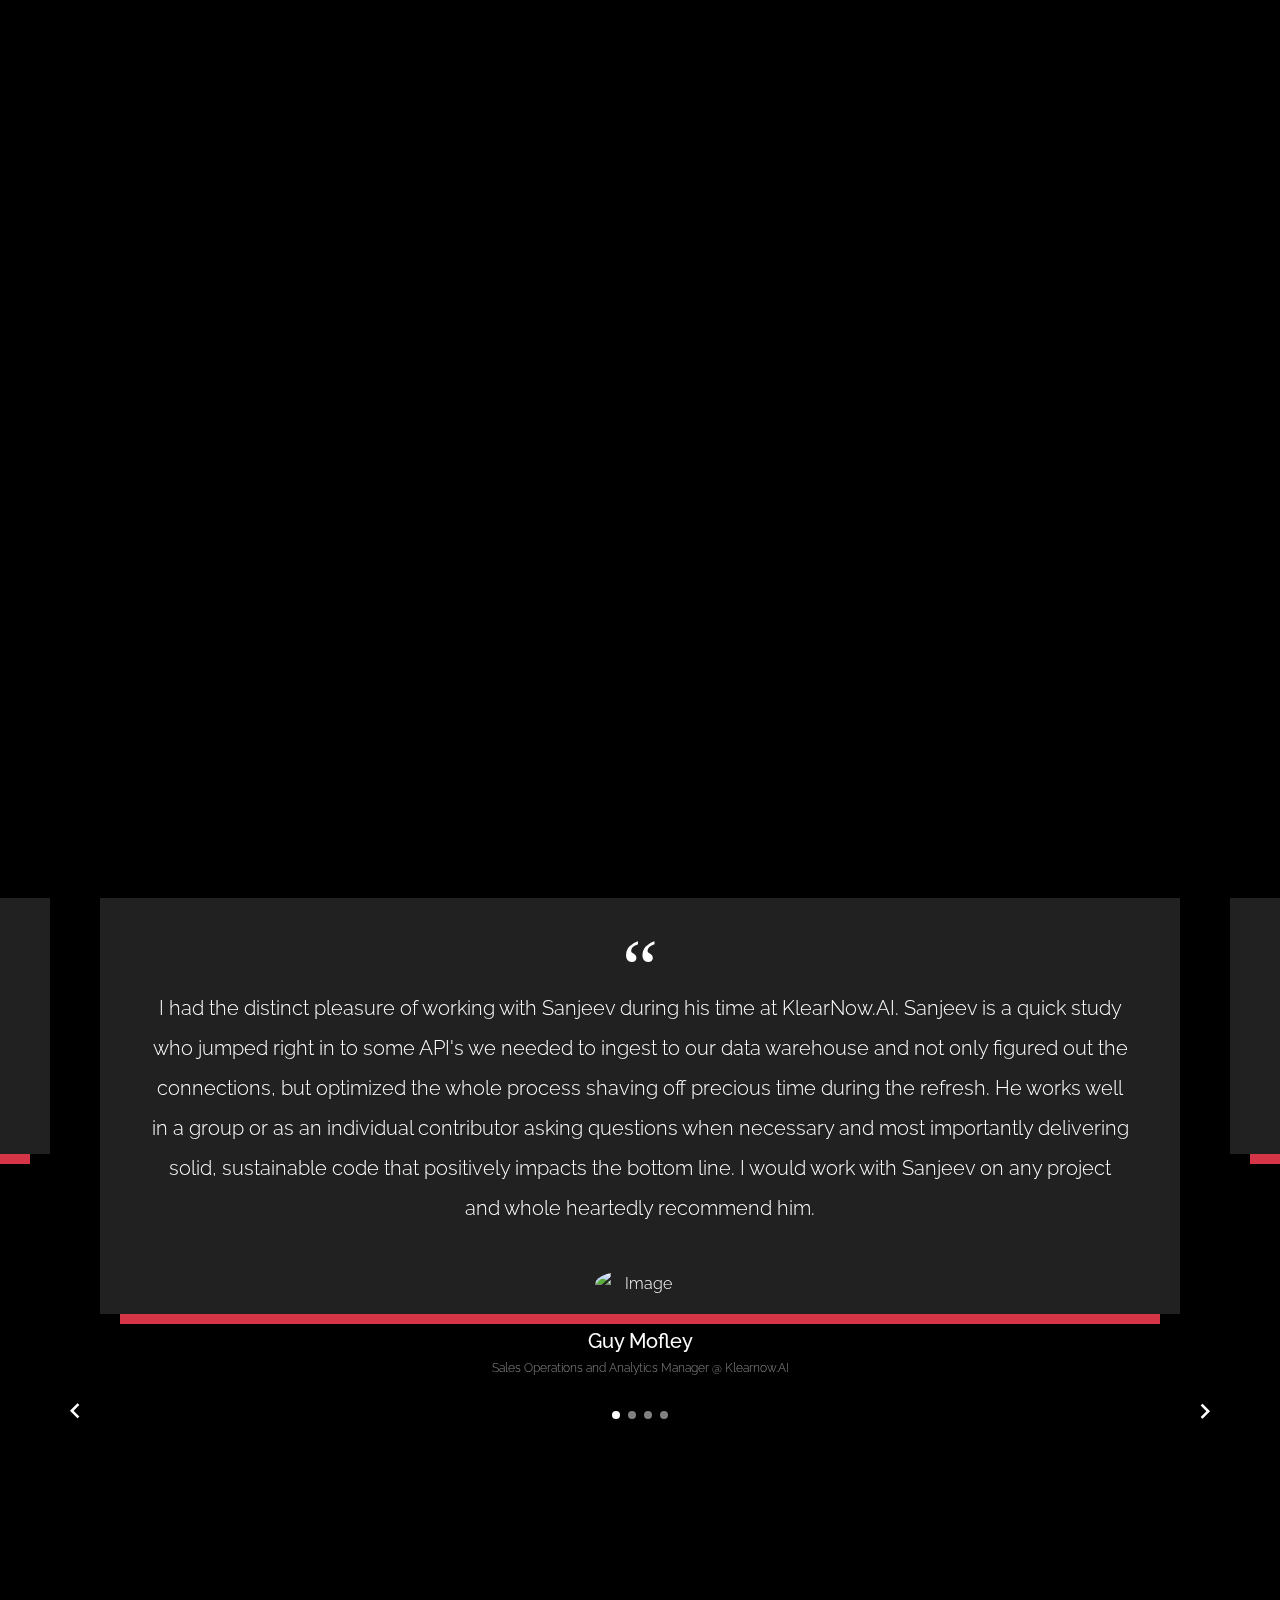
==== commit 76e0b539: "Update index.html" ====
--- a/index.html
+++ b/index.html
@@ -169,9 +169,7 @@
           
           <div class="section-heading-wrap text-center mb-5">
             <h2 class="heading-h2 text-center divider"><span class="gsap-reveal">Resume</span></h2>
-            <span class="gsap-reveal">
-            <img src="images/divider.png" alt="divider" width="76">
-            </span>
+            
 	  <embed src="Sanjeev Ramasamy Seenivasagamani.pdf" width="500" height="375" type="application/pdf">
           
 	  </div>
